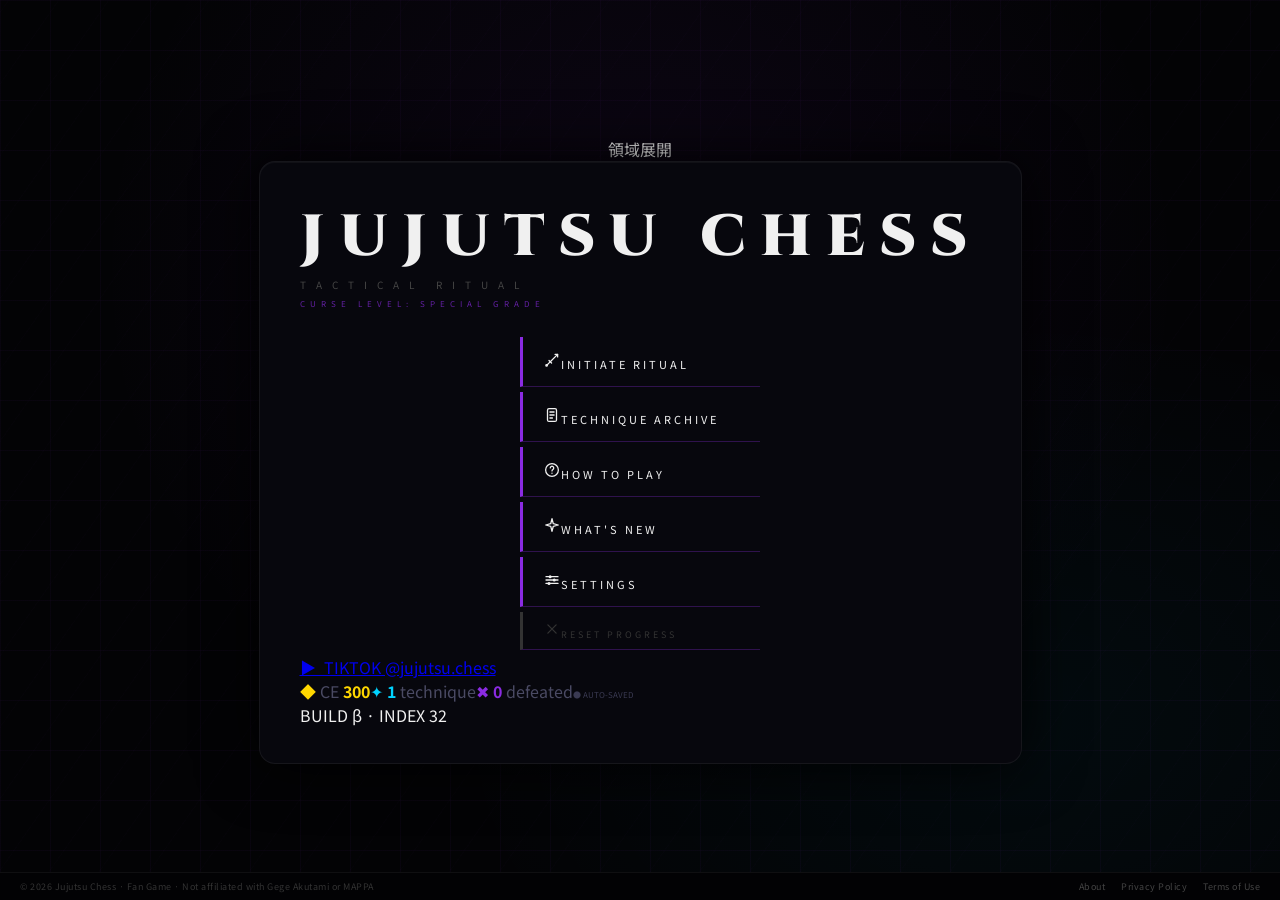
==== index.html @ 3b831a3f "fix: home menu SVG sizing + settings radio groups + styled chips/slider - Home: all SVG icons now ha" ====
<!DOCTYPE html>
<html lang="en">

<head>
  <script async src="https://pagead2.googlesyndication.com/pagead/js/adsbygoogle.js?client=ca-pub-6380089067787404"
    crossorigin="anonymous"></script>
  <meta charset="UTF-8">
  <meta name="viewport" content="width=device-width, initial-scale=1.0">
  <meta name="description"
    content="Jujutsu Chess: Tactical Ritual — a free browser chess game powered by cursed techniques from the Jujutsu Kaisen universe. Fight sorcerers, expand domains, and master cursed energy strategy.">
  <meta name="keywords"
    content="jujutsu chess, jujutsu kaisen game, cursed technique chess, free chess game, browser chess, domain expansion game">
  <meta name="author" content="Jujutsu Chess">
  <meta property="og:title" content="Jujutsu Chess: Tactical Ritual">
  <meta property="og:description"
    content="Free browser chess game with Jujutsu Kaisen cursed techniques. Fight Gojo, Sukuna, Mahito and more.">
  <meta property="og:type" content="website">
  <title>Jujutsu Chess: Tactical Ritual — Free Browser Strategy Game</title>
  <link rel="preconnect" href="https://fonts.googleapis.com">
  <link
    href="https://fonts.googleapis.com/css2?family=Cinzel:wght@700;900&family=Noto+Sans+JP:wght@400;700&display=swap"
    rel="stylesheet">
  <link rel="stylesheet" href="style.css">
</head>

<body>
  <!-- Global background overlay — applies to ALL pages, image set via settings -->
  <div id="global-bg"
    style="position:fixed;inset:0;z-index:0;background-size:cover;background-position:center;background-repeat:no-repeat;opacity:0;pointer-events:none;transition:opacity .4s;">
  </div>
  <div id="tech-title"></div>
  <div id="mahoraga-wheel-overlay">
    <div id="mahoraga-wheel">☸</div>
  </div>
  <div id="domain-veil"></div>
  <div id="ce-veil"></div>
  <div id="void-veil"></div>
  <div id="tml-veil"></div>
  <div id="tcmp-veil"></div>
  <div id="sep-veil"></div>
  <div id="heian-veil"></div>
  <div id="csg-veil"></div>
  <div id="crack-overlay"></div>
  <div id="domain-choice-overlay">
    <div id="choice-expand" onclick="chooseDomainExpand()">EXPAND YOUR DOMAIN</div>
    <div id="choice-survive" onclick="chooseDomainSurvive()">survive</div>
  </div>
  <div id="g-tooltip"
    style="position:fixed;display:none;z-index:99999;pointer-events:none;background:rgba(5,5,10,.97);border:1px solid rgba(255,255,255,.12);border-radius:8px;padding:10px 12px;width:190px;font-family:'Segoe UI',sans-serif;">
  </div>

  <!-- HOME -->
  <div id="home" class="screen screen-bg active-screen">
    <div class="home-aura" aria-hidden="true"></div>
    <div class="home-kanji" aria-hidden="true">領域展開</div>
    <div class="glass home-panel">
  <div class="home-scroll">
      <div class="glitch-title">JUJUTSU CHESS</div>
      <div class="glitch-sub">TACTICAL RITUAL</div>
      <div class="home-flavor">Curse Level: Special Grade</div>
            <div class="home-menu">
              <button class="home-btn home-btn-primary" onclick="showScreen('char-select')"><span class="hb-icon"><svg viewBox="0 0 24 24" fill="none" stroke="currentColor" stroke-width="1.7" stroke-linecap="round" stroke-linejoin="round" width="18" height="18"><path d="M19.5 4.5 9.7 14.3"/><path d="M19.5 4.5h-3.4M19.5 4.5v3.4"/><path d="M8 12.6l3.4 3.4"/><path d="M9.2 14.8 5.4 18.6"/><circle cx="4.8" cy="19.2" r="1"/></svg></span>Initiate Ritual</button>
              <button class="home-btn" onclick="showScreen('archive')"><span class="hb-icon"><svg viewBox="0 0 24 24" fill="none" stroke="currentColor" stroke-width="1.7" stroke-linecap="round" stroke-linejoin="round" width="18" height="18"><rect x="6" y="3.5" width="12" height="17" rx="2"/><path d="M9.2 8h5.6M9.2 12h5.6M9.2 16h3.4"/></svg></span>Technique Archive</button>
              <button class="home-btn home-btn-accent-blue" onclick="showScreen('how-to-play')"><span class="hb-icon"><svg viewBox="0 0 24 24" fill="none" stroke="currentColor" stroke-width="1.7" stroke-linecap="round" stroke-linejoin="round" width="18" height="18"><circle cx="12" cy="12" r="8.5"/><path d="M9.7 9.3a2.3 2.3 0 1 1 3.5 2c-.8.5-1.2 1-1.2 1.9"/><path d="M12 16.3v.1"/></svg></span>How to Play</button>
              <button class="home-btn home-btn-accent-gold" onclick="showScreen('whats-new')"><span class="hb-icon"><svg viewBox="0 0 24 24" fill="none" stroke="currentColor" stroke-width="1.7" stroke-linejoin="round" width="18" height="18"><path d="M12 3.6l1.7 6.7 6.7 1.7-6.7 1.7L12 20.4l-1.7-6.7-6.7-1.7 6.7-1.7z"/></svg></span>What's New</button>
              <button class="home-btn home-btn-muted" onclick="showScreen('settings')"><span class="hb-icon"><svg viewBox="0 0 24 24" fill="none" stroke="currentColor" stroke-width="1.7" stroke-linecap="round" width="18" height="18"><path d="M4 7.5h16M4 12h16M4 16.5h16"/><circle cx="9.5" cy="7.5" r="2" fill="currentColor" stroke="none"/><circle cx="15" cy="12" r="2" fill="currentColor" stroke="none"/><circle cx="8" cy="16.5" r="2" fill="currentColor" stroke="none"/></svg></span>Settings</button>
              <button class="home-btn home-btn-danger" onclick="resetProgress()"><span class="hb-icon"><svg viewBox="0 0 24 24" fill="none" stroke="currentColor" stroke-width="1.7" stroke-linecap="round" width="18" height="18"><path d="M6.5 6.5l11 11M17.5 6.5l-11 11"/></svg></span>Reset Progress</button>
            </div>
            </div>
  <a class="home-tiktok" href="https://www.tiktok.com/@jujutsu.chess?_r=1&amp;_t=ZS-95qkTNL3Q07" target="_blank" rel="noopener">▶&nbsp; TIKTOK @jujutsu.chess</a>
      <div id="home-progress-bar" class="home-stats"></div>
      <div class="home-build">BUILD β · INDEX 32</div>
    </div>
  </div>

  <!-- CHARACTER SELECT -->
  <div id="char-select" class="screen screen-bg">
    <div class="glass" style="width:560px;max-height:92vh;overflow-y:auto;">
      <h2 style="letter-spacing:6px;margin-bottom:20px;font-size:18px;">SELECT TARGET</h2>
      <div class="char-grid">
        <div class="char-card easy" onclick="selectOpponent('Nobara Kugisaki',300)">
          <div class="c-top"><span class="c-name">Nobara Kugisaki</span><span class="c-dot dot-easy" aria-hidden="true"></span></div>
          <div class="c-elo">ELO 300 · Grade 3</div>
          <div class="power-bar">
            <div class="power-fill" style="width:13%;background:#3498db"></div>
          </div>
          <div class="c-skill-tags"><span class="skill-tag tag-special">Resonance</span></div>
          <div class="c-desc">Resonance · destroys your major pieces at range</div>
          <div class="c-wins" id="cw-Nobara_Kugisaki"></div>
        </div>
        <div class="char-card easy" onclick="selectOpponent('Itadori Yuji',300)">
          <div class="c-top"><span class="c-name">Itadori Yuji</span><span class="c-dot dot-easy" aria-hidden="true"></span></div>
          <div class="c-elo">ELO 300 · Grade 2</div>
          <div class="power-bar">
            <div class="power-fill" style="width:13%;background:#3498db"></div>
          </div>
          <div class="c-skill-tags"><span class="skill-tag tag-ability">Divergent Fist</span></div>
          <div class="c-desc">Divergent Fist · destroys enemy pawns and creates hazards</div>
          <div class="c-wins" id="cw-Itadori_Yuji"></div>
        </div>
        <div class="char-card easy" onclick="selectOpponent('Fushiguro Megumi',350)">
          <div class="c-top"><span class="c-name">Fushiguro Megumi</span><span class="c-dot dot-easy" aria-hidden="true"></span></div>
          <div class="c-elo">ELO 350 · Grade 2</div>
          <div class="power-bar">
            <div class="power-fill" style="width:15%;background:#3498db"></div>
          </div>
          <div class="c-skill-tags"><span class="skill-tag tag-ability">Divine Dog</span><span
              class="skill-tag tag-special">Ten Shadows</span></div>
          <div class="c-desc">Divine Dog · restores lost pieces when weakened</div>
          <div class="c-wins" id="cw-Fushiguro_Megumi"></div>
        </div>

        <div class="char-card hard" onclick="selectOpponent('Megumi (Awakened)',1200)">
          <div class="c-top"><span class="c-name">☸ Megumi (Awakened)</span><span class="c-dot dot-awakened" aria-hidden="true"></span></div>
          <div class="c-elo">ELO 1200 · Special Grade · Ten Shadows</div>
          <div class="power-bar">
            <div class="power-fill" style="width:52%;background:linear-gradient(90deg,#0a2a5e,#4a9eff)"></div>
          </div>
          <div class="c-skill-tags"><span class="skill-tag tag-domain">Chimera Shadow Garden</span><span
              class="skill-tag tag-special">Nue</span></div>
          <div class="c-desc">Revival mechanic — summons Mahoraga on defeat</div>
          <div class="c-wins" id="cw-Megumi__Awakened_"></div>
        </div>

        <div class="char-card hard" onclick="selectOpponent('Gojo Sensei',1400)">
          <div class="c-top"><span class="c-name">Gojo Sensei</span><span class="c-dot dot-hard" aria-hidden="true"></span></div>
          <div class="c-elo">ELO 1400 · Special Grade · Six Eyes</div>
          <div class="power-bar">
            <div class="power-fill" style="width:62%;background:var(--red)"></div>
          </div>
          <div class="c-skill-tags"><span class="skill-tag tag-ability">Infinity</span><span
              class="skill-tag tag-special">Reversal Red</span><span class="skill-tag tag-special">Lapse
              Blue</span><span class="skill-tag tag-ability">Six Eyes</span></div>
          <div class="c-desc">The strongest (Six Eyes: all skills 50% cheaper)</div>
          <div class="c-wins" id="cw-Gojo_Sensei"></div>
        </div>
        <div class="char-card hard" onclick="selectOpponent('Mahito',1500)">
          <div class="c-top"><span class="c-name">Mahito</span><span>🟣</span></div>
          <div class="c-elo">ELO 1500 · Special Grade · Cursed Spirit</div>
          <div class="power-bar">
            <div class="power-fill" style="width:55%;background:linear-gradient(90deg,#4b0082,#b040ff)"></div>
          </div>
          <div class="c-skill-tags"><span class="skill-tag tag-ability">Idle Transfiguration</span><span
              class="skill-tag tag-rct">RCT</span><span class="skill-tag tag-domain">Self Embodiment</span></div>
          <div class="c-desc">Idle Transfiguration · Self Embodiment of Perfection</div>
          <div class="c-wins" id="cw-Mahito"></div>
        </div>
        <div class="char-card hard" onclick="selectOpponent('Naoya Zenin',1500)">
          <div class="c-top"><span class="c-name">Naoya Zenin</span><span class="c-dot dot-hard" aria-hidden="true"></span></div>
          <div class="c-elo">ELO 1500 · Special Grade 1 · Revival</div>
          <div class="power-bar">
            <div class="power-fill" style="width:55%;background:linear-gradient(90deg,#ffaa00,#ff6600)"></div>
          </div>
          <div class="c-skill-tags"><span class="skill-tag tag-ability">Projection Sorcery</span><span
              class="skill-tag tag-domain">Time Cell Moon Palace</span></div>
          <div class="c-desc">Projection Sorcery · Time Cell Moon Palace</div>
          <div class="c-wins" id="cw-Naoya_Zenin"></div>
        </div>
        <div class="char-card hard" onclick="selectOpponent('Zenin Toji',1500)">
          <div class="c-top"><span class="c-name">Zenin Toji</span><span class="c-dot dot-hard" aria-hidden="true"></span></div>
          <div class="c-elo">ELO 1500 · Special Grade · Heavenly Restriction</div>
          <div class="power-bar">
            <div class="power-fill" style="width:67%;background:var(--red)"></div>
          </div>
          <div class="c-skill-tags"><span class="skill-tag tag-special">Heavenly Restriction</span></div>
          <div class="c-desc">The one who left it all behind</div>
          <div class="c-wins" id="cw-Zenin_Toji"></div>
        </div>
        <div class="char-card hard" onclick="selectOpponent('Okkotsu Yuta',1600)">
          <div class="c-top"><span class="c-name">Okkotsu Yuta</span><span class="c-dot dot-hard" aria-hidden="true"></span></div>
          <div class="c-elo">ELO 1600 · Special Grade 1 · Rika</div>
          <div class="power-bar">
            <div class="power-fill" style="width:71%;background:linear-gradient(90deg,#a29bfe,#fd79a8)"></div>
          </div>
          <div class="c-skill-tags"><span class="skill-tag tag-special">Rika</span><span
              class="skill-tag tag-ability">Copy</span><span class="skill-tag tag-domain">True Mutual Love</span></div>
          <div class="c-desc">Rika · Copy · Cursed Speech · True Mutual Love</div>
          <div class="c-wins" id="cw-Okkotsu_Yuta"></div>
        </div>
      </div>
      <div class="max-label-row"><span class="max-label">⚠ MAX TIER ⚠</span></div>
      <div class="char-card medium" onclick="selectOpponent('Kashimo Hajime',1800)">
          <div class="c-top"><span class="c-name">Kashimo Hajime</span><span class="c-dot dot-medium" aria-hidden="true"></span></div>
          <div class="c-elo">ELO 1800 · Special Grade · Thunder Bagara</div>
          <div class="power-bar"><div class="power-fill" style="width:62%;background:linear-gradient(135deg,#8b008b,#ff00ff)"></div></div>
          <div class="c-skill-tags"><span class="skill-tag tag-domain">Mythical Beast Amber</span><span class="skill-tag tag-ability">Bagara • Kazan (Fire Storm) • Rai (Lightning) • Kaze (Wind Blade)</span></div>
          <div class="c-desc">Transforms into Mythical Beast Amber · purple domain · absorption-based combat · win by depleting opponent's CE pool</div>
          <div class="c-wins" id="cw-Kashimo_Hajime"></div>
        </div>
      </div>
      <div class="char-card max-card" onclick="selectOpponent('Ryomen Sukuna (Shadow)',2250)">
        <div class="c-top">
          <span class="c-name" style="color:var(--gold-light);font-size:15px;">☠ Ryomen Sukuna (Shadow)</span>
          <span>💀</span>
        </div>
        <div class="c-elo" style="color:var(--gold);">ELO 2250 · 20-Finger Sukuna · Megumi's body · Mahoraga</div>
        <div class="power-bar" style="margin:6px 0;">
          <div class="power-fill" style="width:100%;background:linear-gradient(90deg,#8B0000,var(--gold-light))"></div>
        </div>
        <div class="c-skill-tags"><span class="skill-tag tag-rct">RCT</span><span
            class="skill-tag tag-special">Mahoraga</span><span class="skill-tag tag-domain">Malevolent Shrine</span>
        </div>
        <div class="c-desc" style="color:#999;">RCT + Mahoraga + Malevolent Shrine · adapts to everything · win by
          capturing ALL pieces</div>
        <div class="c-wins" id="cw-Ryomen_Sukuna__Shadow_"></div>
      </div>
      <div class="char-card gojo-max-card" onclick="selectOpponent('Gojo Satoru (Strongest)',2300)">
        <div class="c-top">
          <span class="c-name" style="color:#a78bfa;font-size:15px;">∞ Gojo Satoru (Strongest)</span>
          <span>👁</span>
        </div>
        <div class="c-elo" style="color:#7c3aed;">ELO 2300 · Six Eyes · Limitless Cursed Technique · Infinite Void</div>
        <div class="power-bar" style="margin:6px 0;">
          <div class="power-fill" style="width:100%;background:linear-gradient(90deg,#3b0764,#a78bfa,#00d2ff)"></div>
        </div>
        <div class="c-skill-tags"><span class="skill-tag tag-rct">RCT</span><span class="skill-tag tag-domain">Infinite
            Void</span><span class="skill-tag tag-ability">Limitless</span><span class="skill-tag tag-ultimate"
            style="color:#a855f7;border-color:#a855f7;background:rgba(168,85,247,.1);">Hollow Nuke</span>
            <span class="skill-tag tag-special" style="color:#4488ff;border-color:#4488ff;background:rgba(68,136,255,.08);">Simple Domain</span><span class="skill-tag tag-special" style="color:#00ff88;border-color:#00ff88;background:rgba(0,255,136,.08);">CT Regeneration</span></div>
        <div class="c-desc" style="color:#aaa;">Infinite Void + Limitless + Six Eyes · Hollow Nuke 8-stage chant · win
          by capturing ALL pieces</div>
        <div class="c-wins" id="cw-Gojo_Satoru__Strongest_"></div>
      </div>
      <div class="char-card yuji-card" onclick="selectOpponent('Shinjuku Itadori',3200)">
        <div class="c-top">
          <span class="c-name" style="color:#ff2d55;font-size:14px;">⚡ Shinjuku Itadori</span>
          <span style="color:#ff6b8a;font-size:18px;">👊</span>
        </div>
        <div class="c-elo" style="color:#ff2d55;">ELO 3200 · Soul of Vengeance · Prince of Black Flash</div>
        <div class="power-bar" style="margin:6px 0;">
          <div class="power-fill" style="width:100%;background:linear-gradient(90deg,#1a0000,#ff2d55,#ff6b8a,#ff2d55,#1a0000)"></div>
        </div>
        <div class="c-skill-tags">
          <span class="skill-tag tag-ability" style="color:#ff2d55;border-color:#ff2d55;background:rgba(255,45,85,.08);">Prince of Black Flash</span>
          <span class="skill-tag tag-ultimate" style="color:#ff2d55;border-color:#ff2d55;background:rgba(255,45,85,.08);">Ultimate Dark Flash</span>
          <span class="skill-tag tag-domain" style="color:#ff2d55;border-color:#ff2d55;background:rgba(255,45,85,.08);">Cursed Existence</span>
          <span class="skill-tag tag-special" style="color:#4488ff;border-color:#4488ff;background:rgba(68,136,255,.08);">Simple Domain</span><span class="skill-tag tag-special" style="color:#00ff88;border-color:#00ff88;background:rgba(0,255,136,.08);">CT Regeneration</span>
        </div>
        <div class="c-desc" style="color:#aaa;">60% Black Flash · OPPI anti-domain · + shaped soul damage · Level 1 domain · counters Heian Sukuna · CT Regeneration (MAX skill)</div>
        <div class="c-wins" id="cw-Shinjuku_Itadori"></div>
              </div>

              <!-- HAKARI KINJI — MAX TIER -->
              <div class="char-card hakari-card" onclick="selectOpponent('Hakari Kinji',3400)">
                <div class="c-top">
                  <span class="c-name" style="color:#00d26a;font-size:14px;">⚡ Hakari Kinji</span>
                  <span style="color:#4ade80;font-size:18px;">🎰</span>
                </div>
                <div class="c-elo" style="color:#00d26a;">ELO 3400 · Jackpot Master · Idle Death Gamble</div>
                <div class="power-bar" style="margin:6px 0;">
                  <div class="power-fill" style="width:100%;background:linear-gradient(90deg,#003d1a,#00d26a,#4ade80,#00d26a,#003d1a)"></div>
                </div>
                <div class="c-skill-tags">
                  <span class="skill-tag tag-domain" style="color:#00d26a;border-color:#00d26a;background:rgba(0,210,106,.1);">Idle Death Gamble</span>
                  <span class="skill-tag tag-ability" style="color:#00d26a;border-color:#00d26a;background:rgba(0,210,106,.08);">Unkillable Mode</span>
                  <span class="skill-tag tag-special" style="color:#00d26a;border-color:#00d26a;background:rgba(0,210,106,.08);">Pseudo Geto</span>
                  <span class="skill-tag tag-ability" style="color:#00d26a;border-color:#00d26a;background:rgba(0,210,106,.08);">Cursed Energy Battery</span>
                  <span class="skill-tag tag-special" style="color:#00d26a;border-color:#00d26a;background:rgba(0,210,106,.08);">Door of Death</span>
                </div>
                <div class="c-desc" style="color:#aaa;">Jackpot = IMMORTALITY 4 turns · 15% base +5%/spin · 5× CE regen · +1 move · costs halved · Guaranteed jackpot 1×/battle</div>
                <div class="c-wins" id="cw-Hakari_Kinji"></div>
              </div>

              <div class="heian-label-row"><span class="heian-label">⚠ HEIAN ERA ⚠</span></div>
      <div class="char-card heian-card" onclick="selectOpponent('Ryomen Sukuna Heian',4000)">
        <div class="c-top">
          <span class="c-name" style="color:#cc0000;font-size:14px;">⛩ Ryomen Sukuna Heian</span>
          <span style="color:#FFD700;font-size:18px;"></span>
        </div>
        <div class="c-elo" style="color:#FFD700;">ELO 4000 · Strongest in History · True Form · 4 Arms</div>
        <div class="power-bar" style="margin:6px 0;">
          <div class="power-fill"
            style="width:100%;background:linear-gradient(90deg,#1a0000,#8B0000,#FFD700,#8B0000,#1a0000)"></div>
        </div>
        <div class="c-skill-tags">
          <span class="skill-tag tag-domain"
            style="color:#8B0000;border-color:#8B0000;background:rgba(139,0,0,.15);">Malevolent Shrine: Heian</span>
          <span class="skill-tag tag-special"
            style="color:#FFD700;border-color:#FFD700;background:rgba(255,215,0,.08);">World Cutting Slash</span>
          <span class="skill-tag tag-special"
            style="color:#FFD700;border-color:#FFD700;background:rgba(255,215,0,.08);">Fuga</span>
          <span class="skill-tag tag-ability">Imaginary Fierce God</span><span class="skill-tag tag-special" style="color:#4488ff;border-color:#4488ff;background:rgba(68,136,255,.08);">Simple Domain</span><span class="skill-tag tag-special" style="color:#00ff88;border-color:#00ff88;background:rgba(0,255,136,.08);">CT Regeneration</span>
        </div>
        <div class="c-desc" style="color:#aaa;">4-arm Heian form · Imaginary Fierce God extra pieces · WCS 4-turn chant
          · Fuga 5×5 devastation · win by capturing ALL pieces</div>
        <div class="c-wins" id="cw-Ryomen_Sukuna_Heian"></div>
      </div>
      <button class="btn" style="margin-top:16px;opacity:.5;" onclick="showScreen('home')">← Back</button>
    </div>
  </div>

  <!-- BINDING VOW -->
  <div id="binding-vow" class="screen screen-bg">
    <div class="glass" style="width:500px;">
      <div style="font-size:9px;letter-spacing:4px;color:var(--gold);margin-bottom:6px;">BINDING VOW</div>
      <h2 style="letter-spacing:4px;margin-bottom:4px;font-size:20px;">MAKE YOUR OATH</h2>
      <p style="color:#555;font-size:10px;margin-bottom:6px;">Power from sacrifice. Choose wisely — or fight unbound.
      </p>
      <div id="vow-target" style="color:var(--blue);font-size:11px;letter-spacing:2px;margin-bottom:18px;"></div>
      <div style="display:flex;flex-direction:column;">
        <button class="vow-card" onclick="confirmVow('velocidad')"><b>SPEED</b><span style="color:#7eff7e">+ +1 extra
            piece move per turn (stacks with Projection Sorcery and Imaginary Fierce God).</span><span
            style="color:#ff7e7e">− All your skill costs +50%.</span></button>
        <button class="vow-card" onclick="confirmVow('hambre')"><b>HUNGER</b><span style="color:#7eff7e">+ Every piece
            you capture restores 100 × its value in CE (pawn=100, knight/bishop=300, rook=500, queen=900). Snowballs
            hard with aggressive play.</span><span style="color:#ff7e7e">− Start with 0 CE.</span></button>
        <button class="vow-card" onclick="confirmVow('sacrificio')"><b>SACRIFICE</b><span style="color:#7eff7e">+ Select
            any non-King piece and press X to sacrifice it for 50 × its value in CE (once per turn). Instant CE burst at
            any moment.</span><span style="color:#ff7e7e">− Black Flash disabled for you.</span></button>
        <button class="vow-card" onclick="confirmVow('divina')"><b>DIVINE</b><span style="color:#7eff7e">+ Starting CE
            ×3 (triple your CE pool); all skill cooldowns start at zero.</span><span style="color:#ff7e7e">− Ability
            slots A1 &amp; A2 permanently sealed this battle.</span></button>
        <button class="vow-card" onclick="confirmVow('reversion')"><b>REVERSION</b><span style="color:#7eff7e">+
            Automatic free RCT every 2 of your turns — restores a captured piece without spending any CE. Domain clash
            does not interrupt this.</span><span style="color:#ff7e7e">− Domain slot sealed this battle.</span></button>
        <button class="vow-card" style="opacity:.5;border-color:#222;" onclick="confirmVow(null)"><b>NO
            VOW</b><span>Fight without conditions.</span></button>
      </div>
      <button class="btn" style="margin-top:14px;opacity:.5;" onclick="showScreen('char-select')">← Back</button>
    </div>
  </div>

  <!-- ARCHIVE -->
  <div id="archive" class="screen screen-bg" style="overflow-y:auto;padding:28px 0 40px;">
    <div class="archive-header">
      <div>
        <h2 style="font-size:18px;letter-spacing:6px;margin-bottom:4px;">TECHNIQUE ARCHIVE</h2>
        <div id="archive-ce-banner" style="font-size:9px;color:#444;letter-spacing:1px;"></div>
      </div>
      <button class="btn" onclick="archiveReturn()" style="padding:8px 20px;font-size:10px;">✓ SAVE &amp;
        RETURN</button>
    </div>
    <div class="archive-container">
      <div class="archive-slots-panel">
        <div class="archive-panel-title">EQUIPPED SLOTS</div>
        <div id="slots"></div>
      </div>
      <div class="archive-tech-panel">
        <div style="display:flex;align-items:baseline;gap:8px;margin-bottom:10px;">
          <div class="archive-panel-title" style="margin-bottom:0;">TECHNIQUES <span id="archive-filter-label"
              style="color:var(--accent);"></span></div>
          <div style="font-size:8px;color:#333;letter-spacing:1px;">Click a slot first, then click a technique to equip
            it.</div>
        </div>
        <div class="archive-filter-tabs" id="archive-tabs"></div>
        <div id="tech-list"></div>
      </div>
    </div>
  </div>

  <!-- GAME SCREEN -->
  <div id="game-screen">
    <!-- LEFT: info panel -->
    <div id="info-panel">
      <div id="opp-nameplate">
        <div class="np-label">OPPONENT</div>
        <div class="np-name" id="opp-display">Enemy</div>
        <div class="np-elo" id="opp-elo-display">ELO —</div>
      </div>
      <div class="sidebar-header" style="margin-top:4px;">
        <div id="vow-display" style="font-size:9px;color:var(--gold);letter-spacing:1px;min-height:12px;"></div>
        <div class="turn-badge badge-you" id="turn-badge">YOUR TURN</div>
      </div>
      <hr class="sidebar-divider">
      <div class="ce-section">
        <div class="ce-row"><span>⚡ PLAYER CE</span><span class="ce-val" id="ce-p">50/100</span></div>
        <div class="ce-bar" id="ce-bar-p">
          <div id="ce-fill-p" class="fill-p" style="width:50%"></div>
        </div>
        <div class="ce-row" style="margin-top:4px;" id="ce-row-e"><span>⚡ ENEMY CE</span><span class="ce-val"
            id="ce-e">50/100</span></div>
        <div class="ce-bar" id="ce-bar-e">
          <div id="ce-fill-e" class="fill-e" style="width:50%"></div>
        </div>
      </div>
      <hr class="sidebar-divider">
      <div class="battle-info" id="battle-info"></div>
      <div class="captured-section" id="captured-display"></div>
      <hr class="sidebar-divider">
      <div id="log">Ritual Initiated...</div>
    </div>
    <!-- CENTER: board -->
    <div id="board-area">
      <div id="turn-bar" class="turn-you">— YOUR TURN —</div>
      <div id="board-wrapper">
        <div id="board-row">
          <div id="row-labels"></div>
          <div id="board-container">
            <div id="anim-overlay"></div>
            <div id="board"></div>
            <div id="promo-modal" class="modal">
              <h2 style="margin-bottom:16px;letter-spacing:4px;">PROMOTION</h2>
              <div id="promo-opts" style="display:flex;"></div>
            </div>
          </div>
        </div>
        <div id="col-labels"></div>
      </div>
    </div>
    <!-- RIGHT: skill panel -->
    <div id="sidebar">
      <div style="display:flex;justify-content:space-between;align-items:center;margin-bottom:6px;">
        <div id="move-bar">—</div>
        <div style="display:flex;gap:4px;">
          <button class="btn" style="font-size:10px;padding:4px 10px;opacity:.6;margin:0;" onclick="confirmBackToMenu()">←
            MENU</button>
          <button class="btn"
            style="font-size:10px;padding:4px 10px;opacity:.6;margin:0;border-color:#00d2ff;color:#00d2ff;"
            onclick="if(confirm('Restart battle?'))startBattle(state.opp,state.oppElo,state.vow)">↺ RESTART</button>
        </div>
      </div>
      <div class="skill-grid" id="battle-skills"></div>
    </div>
  </div>

  <!-- WIN MODAL -->
  <div id="win-modal" class="full-modal">
    <div id="win-txt" class="exorcised">EXORCISED</div>
    <div id="win-sub"></div>
    <div id="loss-actions"
      style="display:none;flex-direction:row;gap:12px;flex-wrap:wrap;justify-content:center;margin-top:20px;">
      <button class="btn" style="padding:11px 28px;" onclick="retryBattle()">⚔ Try Again</button>
      <button class="btn" style="padding:11px 28px;opacity:.7;" onclick="changeSkillsRetry()">⚙ Change Skills</button>
    </div>
    <button class="btn" style="margin-top:16px;padding:13px 36px;" onclick="location.reload()">Return</button>
  </div>

  <!-- DOMAIN CINEMATIC OVERLAY -->
  <div id="domain-cinematic" style="display:none;position:fixed;inset:0;z-index:5000;pointer-events:none;">
    <div id="dc-crack" class="dc-layer"></div>
    <div id="dc-speedlines" class="dc-layer"></div>
    <div id="dc-name" class="dc-name-text"></div>
  </div>
  <!-- IMPACT FLASH OVERLAY -->
  <div id="impact-flash" style="display:none;position:fixed;inset:0;z-index:4900;pointer-events:none;"></div>

  <!-- ════════════════════════════════════════════════════
     HOW TO PLAY SCREEN
════════════════════════════════════════════════════ -->
  <div id="how-to-play" class="screen screen-bg"
    style="overflow-y:auto;align-items:flex-start;justify-content:flex-start;padding:32px 0 80px;">
    <div style="max-width:720px;width:94%;margin:0 auto;">
      <div class="glass" style="padding:36px 40px;">
        <h2 style="letter-spacing:6px;font-size:20px;margin-bottom:6px;color:#b040ff;">HOW TO PLAY</h2>
        <div style="font-size:9px;letter-spacing:4px;color:#555;margin-bottom:28px;text-transform:uppercase;">Jujutsu
          Chess — Tactical Ritual</div>

        <!-- BASICS -->
        <div class="htp-section">
          <div class="htp-title">⚔ The Basics</div>
          <p>Jujutsu Chess is a 1-vs-1 chess variant where each side wields <b>cursed techniques</b> alongside standard
            chess moves. You play as White against an AI opponent.</p>
          <p>Win by checkmating the enemy King — or outlasting them with superior technique use. Standard chess rules
            apply: legal moves, check, checkmate, en passant, castling, and pawn promotion.</p>
        </div>

        <!-- CURSED ENERGY -->
        <div class="htp-section">
          <div class="htp-title">⚡ Cursed Energy (CE)</div>
          <p>Both sides start with a fixed CE pool. CE does <b>not</b> regenerate passively — it is a finite resource
            you must spend wisely. Skills cost CE to activate — the cost is shown on each skill button.</p>
          <ul>
            <li>Your CE bar is shown in <span style="color:#00d2ff;">blue</span>; the enemy's in <span
                style="color:#cc1111;">red</span>.</li>
            <li>Your CE pool starts at the highest ELO you have defeated (minimum 300). Beating harder bots increases
              your pool permanently.</li>
            <li>Certain vows (Hunger, Divine, Sacrifice) modify your starting CE.</li>
            <li><b>Six Eyes</b> passive halves all skill costs for its holder.</li>
            <li><b>Black Flash</b> — any capture has a 10% chance to grant 200 CE to the capturing side.</li>
          </ul>
        </div>

        <!-- SKILLS -->
        <div class="htp-section">
          <div class="htp-title">🔮 Skills & Techniques</div>
          <p>Skills are unlocked by defeating opponents and equipped in the <b>Technique Archive</b>. You can equip up
            to 9 skill slots (4 Special, 2 Ability, 1 Domain, 1 RCT, 1 Ultimate). During battle, click a skill button to
            activate it.</p>
          <p style="color:#FFD700;font-size:11px;">SPECIAL SLOTS (S1–S4)</p>
          <div class="htp-skill-grid">
            <div class="htp-skill"><b>Divergent Fist</b> (20 CE) — Click an enemy pawn to destroy it and leave a cursed
              hazard on that square. Blocked by Infinity and Limitless.</div>
            <div class="htp-skill"><b>Divine Dog</b> (80 CE) — Summons a shikigami wolf (Knight + Bishop moves). Click
              again to retract. Cannot be re-summoned if destroyed.</div>
            <div class="htp-skill"><b>Straw Doll</b> (60 CE) — Destroys any non-pawn enemy piece within line of sight.
              Cannot harm Mahoraga.</div>
            <div class="htp-skill"><b>Reversal Red</b> (150 CE) — Destroys any enemy piece (including pawns) within line
              of sight. Cannot harm Mahoraga.</div>
            <div class="htp-skill"><b>Cleave</b> (140 CE) — Destroys any enemy piece (not King, not Mahoraga) anywhere
              on the board. No line-of-sight needed.</div>
            <div class="htp-skill"><b>Lapse Blue</b> (60 CE) — Select any piece (not King), then click any square
              (not a back rank) to teleport it there instantly, capturing what&apos;s there. Blocked by active
              Infinity/Limitless (CE refunded if blocked).</div>
            <div class="htp-skill"><b>Dismantle</b> (200 CE) — Click an enemy piece; destroys all enemy pieces in a
              3-wide horizontal sweep (col-1, col, col+1) on that row. Requires column line-of-sight.</div>
            <div class="htp-skill"><b>Cursed Speech</b> (80 CE) — Seals one random opponent skill for 20 moves. Once per
              battle only.</div>
            <div class="htp-skill"><b>Copy</b> (100 CE) — Copies one random skill from the opponent for a single use.
              Once per battle.</div>
            <div class="htp-skill"><b>Nue</b> (120 CE) — Summons the shikigami Nue (Bishop that can also teleport to any
              empty square). Cannot interact with King. Cannot be re-summoned if destroyed.</div>
            <div class="htp-skill"><b>Heian Cleave</b> (220 CE) — Auto-destroys the 2 most valuable enemy pieces
              simultaneously. No targeting needed.</div>
            <div class="htp-skill"><b>Heian Dismantle</b> (380 CE) — Destroys all enemy pieces in a 5-wide horizontal
              sweep (col-2 to col+2). Requires column line-of-sight.</div>
            <div class="htp-skill"><b>Infinity</b> (120 CE) — Blocks ALL enemy attacks (chess and skills) until your
              next turn. Does not consume your turn. Mahoraga (adapted) and Heavenly Restriction can pierce it.</div>
            <div class="htp-skill"><b>Rika</b> (150 CE) — Summons Rika as a bonus Queen; while on the board halves all
              skill costs. Retract free. Cannot be re-summoned if captured. Equipping Rika doubles your starting CE
              pool.</div>
            <div class="htp-skill"><b>Idle Transfiguration</b> (150 CE) — Click one of your pieces (not King/Queen) to
              instantly promote it to Queen. Does not consume your turn.</div>
          </div>
          <p style="color:#00d2ff;font-size:11px;margin-top:12px;">ABILITY SLOTS (A1–A2)</p>
          <div class="htp-skill-grid">
            <div class="htp-skill"><b>Six Eyes</b> (passive) — Halves ALL your skill costs permanently, including
              Limitless triggers.</div>
            <div class="htp-skill"><b>Limitless</b> (passive) — Auto-spends 50 CE per enemy attack to block it. Makes
              all pieces immortal for one turn. Mahoraga adapts after 3 blocks.</div>
            <div class="htp-skill"><b>Mahoraga</b> (200 CE) — Summons the Divine General. Adapts to techniques used
              against it. Only Hollow Purple, Hollow Nuke, Fuga, World Cutting Slash, Ultimate Dark Flash, and chess captures can destroy it.</div>
            <div class="htp-skill"><b>Heavenly Restriction</b> (passive) — King moves like a Queen. Move two pieces per
              turn. Bypasses all Infinity/Limitless. Seals all other slots.</div>
            <div class="htp-skill"><b>Projection Sorcery</b> (passive, 80 CE/turn) — +1 extra move per turn. CE drains
              at turn start; skipped if insufficient.</div>
            <div class="htp-skill"><b>Imaginary Fierce God</b> (passive) — Extra front row R N B Q Q B N R spawns at
              battle start. Also grants +1 move per turn.</div>
          </div>
          <p style="color:#e91e63;font-size:11px;margin-top:12px;">RCT SLOT</p>
          <div class="htp-skill-grid">
            <div class="htp-skill"><b>Reverse Cursed Technique</b> (80 CE) — Restores your most recently lost piece onto
              the board. Does not trigger Mahoraga adaptation.</div>
          </div>
          <p style="color:#8b00ff;font-size:11px;margin-top:12px;">ULTIMATE SLOT</p>
          <div class="htp-skill-grid">
            <div class="htp-skill"><b>Hollow Purple</b> (300 CE) — Click any column to annihilate it. With Annihilation
              vow: destroys 5 columns (center ±2). <b>Can destroy Mahoraga and Rika, but NOT the King.</b></div>
            <div class="htp-skill"><b>World Cutting Slash</b> (free, 1 chant stage per turn, 4 turns total) — 4-press
              incantation: Scale of the Dragon → Recoil → Twin Meteors → SLASH. You may only advance the chant once
              per turn, so the slash fires on turn 4 at the earliest. On the 4th press the nearest enemy in every
              column is destroyed simultaneously — <b>Mahoraga, Rika, and the King included</b>.</div>
            <div class="htp-skill"><b>Fuga</b> (500 CE) — Requires Malevolent Shrine: Heian domain active. Click a
              center square to annihilate all enemy pieces in a 5×5 area. Cannot hit King.</div>
            <div class="htp-skill"><b>Hollow Nuke</b> (free, 1 press per turn, 2 stages per press, 4 turns total)
              — Gojo's final convergence. An 8-stage incantation consumed 2 stages per press: Phase → Twilight → Eyes
              of Wisdom → Nine Ropes → Polarized Light → Crow and Declaration → Between the Front and Back →
              <b>HOLLOW PURPLE</b>. You may only press the skill once per turn; full chant therefore takes 4 turns. On
              the 4th press, all enemy pieces on the inner board (columns B–G, ranks 2–7) are annihilated — <b>King,
                Mahoraga, and Rika included</b>. Pieces on files A/H and ranks 1/8 (the border) survive. Unlock by
              defeating Gojo Satoru (Strongest).</div>
          </div>
          <p style="color:#ff00ff;font-size:11px;margin-top:12px;">DOMAIN SLOTS — 3-Tier System</p>
          <div class="htp-skill-grid">
            <div class="htp-skill"><b>Malevolent Shrine</b> (500 CE) [Level 2] — Destroys 2 most valuable enemy pieces every 3 turns. Overpowers Level 1 domains. Clashes with Level 2. Collapses to Level 3.</div>
            <div class="htp-skill"><b>Infinite Void</b> (500 CE) [Level 2] — Seals enemy for 10 turns. Overpowers Level 1 domains. Clashes with Level 2. Collapses to Level 3. Mahoraga adapts after 6 turns.</div>
            <div class="htp-skill"><b>True Mutual Love</b> (500 CE) [Level 1] — Each turn a random skill fires automatically. Clashes with Level 1. Collapses to Level 2 or 3.</div>
            <div class="htp-skill"><b>Self Embodiment of Perfection</b> (500 CE) [Level 1] — Warps enemy pieces into pawns each turn. Clashes with Level 1. Collapses to Level 2 or 3.</div>
            <div class="htp-skill"><b>Time Cell Moon Palace</b> (500 CE) [Level 1] — Free +1 move per turn; enemy pieces that move are destroyed. Clashes with Level 1. Collapses to Level 2 or 3.</div>
            <div class="htp-skill"><b>Chimera Shadow Garden</b> (500 CE) [Level 1] — Shadow clones appear each turn for 10 turns. Clashes with Level 1. Collapses to Level 2 or 3.</div>
            <div class="htp-skill"><b>Malevolent Shrine: Heian</b> (800 CE) [Level 3] — Destroys 3 most valuable pieces every 2 turns. Overpowers ALL lower-level domains. Cannot be shattered.</div>
          </div>
        </div>

        <!-- DOMAINS -->
        <div class="htp-section">
          <div class="htp-title">🌐 Domain Expansion & Clashes</div>
          <p>Domains have <b>3 power levels</b>. When two domains meet:</p>
          <ul>
            <li><b>Higher level vs lower level:</b> The weaker domain <b>collapses instantly</b> — no clash, the stronger domain takes full control.</li>
            <li><b>Same level vs same level:</b> A <b>Domain Clash</b> occurs — both domains' effects are suppressed for 20 turns; only chess moves allowed.</li>
            <li><b>Level 3 (Heian)</b> overpowers everything — instant collapse. <b>Level 2 (Void/Shrine)</b> overpowers Level 1 instantly. <b>Level 1</b> domains clash with each other.</li><li>When you expand a higher-level domain against a weaker one, the weaker <b>collapses immediately</b> — no waiting for next turn. The domain user enters burnout.</li>
            <li>During a clash, <b>check-win</b> collapses the enemy domain and yours takes control.</li>
            <li>Both domains' effects are suppressed for <b>20 turns</b> during a clash.</li>
            <li>Neither side can use <em>any</em> skill during a clash — only chess moves are allowed.</li>
            <li><b>Check-win:</b> if you put the enemy King in check during a clash, their domain collapses and yours
              takes over immediately.</li>
          </ul>
          <p>Each domain clash has a unique visual: pink, gold, purple, crimson, depending on which domains are
            fighting.</p>
        </div>

        <!-- MAHORAGA -->
        <div class="htp-section">
          <div class="htp-title">☸ Mahoraga & Adaptation</div>
          <p>Mahoraga is unique — it <b>adapts</b> to techniques used against it:</p>
          <ul>
            <li>After blocking Infinity or Limitless 3 times, Mahoraga <b>pierces through</b> them permanently.</li>
            <li>If an active domain is on the board while Mahoraga is present, Mahoraga's wheel spins each turn. After
              <b>3 turns</b>, it collapses the domain entirely.</li>
            <li>Destroying Mahoraga seals the Ten Shadows — it cannot be resummoned.</li>
            <li><b>World Cutting Slash</b>, <b>Hollow Nuke</b>, <b>Hollow Purple</b>, <b>Fuga</b>, and <b>Ultimate Dark Flash</b> can destroy Mahoraga regardless of adaptation.</li>
          </ul>
        </div>

        <!-- INFINITY / LIMITLESS -->
        <div class="htp-section">
          <div class="htp-title">∞ Infinity & Limitless</div>
          <p><b>Infinity</b> (active, 120 CE): blocks ALL enemy attacks — both chess captures and all attacking skills —
            until the start of your next turn.</p>
          <p><b>Limitless</b> (passive): automatically spends 50 CE to block each enemy attack. Makes all your pieces
            immune for the entire turn. Unlike Infinity, it can run out of CE.</p>
          <p>Both are disabled during a Domain Clash. Lapse Blue is treated as an offensive action and is therefore
            blocked by active Infinity and Limitless (CE is refunded if blocked).</p>
          <p style="color:#FFD700;font-weight:bold;margin-top:8px;">⚠ Infinity/Limitless Bypass Rules</p>
          <p>No skill or attack can pierce Infinity or Limitless by default. The <b>only</b> ways to bypass them are:
          </p>
          <ul>
            <li><b>A — Active domain:</b> if the attacker has their own domain currently active, all their skills and
              attacks ignore Infinity/Limitless.</li>
            <li><b>B — Mahoraga adapted:</b> if Mahoraga has adapted to Infinity or Limitless, every skill and attack
              used by Mahoraga's owner permanently pierces through both barriers.</li>
            <li><b>C — Domain Clash:</b> during an active domain clash, Infinity and Limitless are fully suppressed for
              both sides.</li>
            <li><b>D — Heavenly Restriction:</b> a combatant with Heavenly Restriction (Zenin Toji and any player
              equipping that skill) ignores both barriers entirely.</li>
          </ul>
          <p>If none of conditions A–D apply, Infinity and Limitless are <b>absolute</b> — no skill in the game can
            break them.</p>
          <p style="color:#FFD700;font-weight:bold;margin-top:8px;">⚠ Exceptions: World Cutting Slash and Hollow Nuke</p>
          <p><b>World Cutting Slash</b> and <b>Hollow Nuke</b> are unblockable ultimate techniques that bypass ALL
            barriers including Infinity, Limitless, and even Mahoraga adaptation. They can destroy any piece on the
            board — King, Mahoraga, and Rika included. Their only counter is a higher-level domain or preventing
            the chant from completing.</p>
        </div>

        <!-- DOMAIN DURATION -->
        <div class="htp-section">
          <div class="htp-title" style="color:#ffaa00;border-left-color:#ffaa00;">⏱️ Domain Duration & Auto-Collapse</div>
          <p>All domains now last a maximum of <b>20 turns</b>. A countdown in the battle info panel shows remaining turns. When the timer reaches zero, the domain <b>collapses automatically</b>, triggering <b>domain burnout</b> (all skills + RCT disabled for 10 turns). Landing 2 Black Flashes skips this burnout.</p>
          <p>Simple Domain lasts <b>8 turns</b> and has a <b>5-turn cooldown</b> after it ends. While active, it neutralizes ALL domain sure-hit effects — Malevolent Shrine, Cursed Existence infinite range, and all other domain offensive effects are completely suppressed.</p>
        </div>

        <!-- INFINITY/LIMITLESS BYPASS -->
        <div class="htp-section">
          <div class="htp-title" style="color:#00d2ff;border-left-color:#00d2ff;">🛡️ Infinity/Limitless & Active Domains</div>
          <p>If you have an <b>active domain</b>, your attacks <b>automatically bypass</b> enemy Infinity and Limitless. The domain's power overrides these barriers. However, if the enemy also has an active domain, the higher-level domain wins — and if levels are equal, a Domain Clash occurs where both barriers are disabled.</p>
        </div>

        <!-- SHINJUKU ITADORI -->
        <div class="htp-section">
          <div class="htp-title" style="color:#ff2d55;border-left-color:#ff2d55;">⚡ Shinjuku Itadori (ELO 3200 MAX)</div>
          <p>Yuji's kit is designed to counter Heian Sukuna:</p>
          <ul>
            <li><b>Prince of Black Flash</b> (passive) — 60% Black Flash chance on every attack. Starting at turn 10 (move 20), <b>OPPI</b> charges: automatically fires when opponent activates any domain — collapses it, blocks their domain slot for 10 turns, and skips their next turn. Recharges 20 turns after use.</li>
            <li><b>Ultimate Dark Flash</b> (600 CE, Ultimate) — Click a square adjacent to any friendly piece. Deals + shaped damage (target + 4 orthogonal neighbors). Soul damage can't be RCT'd for 10 turns. Grants +200 CE and reduces burnout by 2 turns.</li>
            <li><b>Cursed Existence</b> (600 CE, Level 1 domain) — 100% Black Flash chance, infinite skill range, all damage is permanent soul damage. Lasts 20 turns (domain auto-collapse). Collapses against Level 2+ domains.</li>
            <li><b>Simple Domain</b> (400 CE) — Blue barrier negates enemy domain sure-hit for 8 turns. Glass-shatter effect on end. 5-turn cooldown.</li>
            <li><b>Win condition:</b> Capture ALL of Yuji's pieces (not just the King). All 4 skills + RCT drop on defeat.</li>
          </ul>
        </div>

                <!-- CT REGENERATION -->
        <div class="htp-section">
          <div class="htp-title" style="color:#00ff88;border-left-color:#00ff88;">💚 CT Regeneration</div>
          <p><b>CT Regeneration</b> (60 CE) — A technique that accelerates burnout recovery. Each use reduces both RCT and Domain burnout by <b>1 turn</b> (if currently in burnout). If not in burnout, it still counts toward your limit.</p>
          <ul>
            <li>Has <b>30 uses total</b> per battle. Track your uses in the battle info panel.</li>
            <li>After <b>20 uses</b>, your nose starts bleeding — a warning that you're approaching the brain's limit.</li>
            <li>After <b>30 uses</b>, your brain surpasses its limits: domain is <b>permanently blocked</b> for the rest of the battle, with a 10-turn burnout on top. References Mahito's words to Todo.</li>
            <li>MAX characters drop CT Regeneration on defeat. All MAX bots (Gojo Strongest, Heian Sukuna, Shinjuku Itadori) can use it.</li>
          </ul>
        </div>

        <!-- GOJO SENSEI — SIMPLE DOMAIN -->
        <div class="htp-section">
          <div class="htp-title" style="color:#00d2ff;border-left-color:#00d2ff;">∞ Gojo Sensei — Simple Domain</div>
          <p>Gojo Sensei now has <b>Simple Domain</b> in addition to his existing skills. This allows him to survive inside enemy domains by neutralizing the sure-hit effect. Unlock Simple Domain by defeating Gojo Sensei.</p>
        </div>

        <!-- BINDING VOWS -->
        <div class="htp-section">
          <div class="htp-title">📜 Binding Vows</div>
          <p>Before each battle you can choose a <b>Binding Vow</b> — a risk/reward pact that modifies the rules of
            combat:</p>
          <ul>
            <li><b>Annihilation</b> — all offensive skills enhanced (all offensive skills enhanced),
              but starting CE −200.</li>
            <li><b>Speed</b> — gain +1 extra chess move per turn, but all skill costs +50%.</li>
            <li><b>Hunger</b> — every piece you capture restores 100× its value in CE (massive snowball), but start with
              0 CE.</li>
            <li><b>Sacrifice</b> — press <kbd>X</kbd> on any selected non-King piece to sacrifice it for 50× value CE
              (once per turn), but Black Flash is disabled.</li>
            <li><b>Divine</b> — starting CE ×3 and all cooldowns start at zero, but Ability slots A1 and A2 are
              permanently sealed.</li>
            <li><b>Reversion</b> — free automatic RCT every 2 turns restores a captured piece, but Domain slot is
              sealed.</li>
          </ul>
        </div>

        <!-- DOMAIN CLASH CHECK-WIN -->
        <div class="htp-section">
          <div class="htp-title">⚔ Domain Clash Check-Win</div>
          <p>When two domains clash, normal effects are suppressed and a 20-turn countdown begins. <b>If either king is
              put in check during a clash, the side that delivered the check wins</b> — the losing domain collapses
            instantly, and the winning domain takes full control of the board, resuming all its normal effects.</p>
        </div>

        <!-- MEGUMI AWAKENED -->
        <div class="htp-section">
          <div class="htp-title">☸ Megumi (Awakened) — ELO 1200</div>
          <p>Megumi (Awakened) uses the <b>Ten Shadows Technique</b> in its most devastating form:</p>
          <ul>
            <li><b>Nue (120 CE)</b> — Summon the winged shikigami Nue onto the board. Nue is a Bishop that can
              <em>teleport to any empty square</em> on the board. It cannot capture or interact with the King in any
              way. Once destroyed, it cannot be re-summoned. Use again to retract it.</li>
            <li><b>Chimera Shadow Garden (500 CE)</b> — Domain Expansion. Each turn, a <em>shadow clone</em> of one of
              the opponent's pieces appears on the board as a new Black piece. Active for 10 turns. Collapses against
              Infinite Void and Malevolent Shrine. Clashes equally with TML, SEP, and TCMP.</li>
            <li><b>Revival Mechanic</b> — When Megumi's King is captured or checkmated, he does not lose. Instead, the
              screen displays <em>"With this treasure, I summon..."</em> and <b>Divine General Mahoraga</b> appears as
              the sole Black piece. All remaining Black pieces vanish.</li>
          </ul>
          <p><b>During the Mahoraga phase:</b> You must either <em>capture Mahoraga</em> to win immediately, or
            <em>survive 40 turns</em> for Megumi to bleed out. The log shows how many turns remain each round. Mahoraga
            will never blunder — it only captures when safe. Defeat Megumi (Awakened) to unlock the <b>Mahoraga</b>
            skill.</p>
        </div>


        <!-- HEIAN SUKUNA -->
        <div class="htp-section">
          <div class="htp-title">⛩ Ryomen Sukuna Heian (ELO 4000 — MAX BOSS)</div>
          <ul>
            <li><b>Imaginary Fierce God (Passive)</b> — Heian Sukuna starts with an extra row of pieces <em>R N B Q Q B
                N R</em> placed in front of his pawns (row 2). These move and capture as normal chess pieces. Equip this
              reward to gain the same front row for yourself.</li>
            <li><b>Malevolent Shrine: Heian (Domain)</b> — The true form of Malevolent Shrine. Destroys the <em>3</em>
              most valuable enemy pieces every <em>2</em> turns instead of 2 pieces every 3. Strikes are animated as
              Heian Cleave → Dismantle → Heian Cleave.</li>
            <li><b>Heian Cleave</b> — Auto-destroys the 2 most valuable enemy pieces simultaneously. No targeting
              needed.</li>
            <li><b>Heian Dismantle</b> — Destroys all enemy pieces in a 5-wide horizontal row (c−2 to c+2). Requires
              column line-of-sight (player), AI ignores this requirement.</li>
            <li><b>Malevolent Shrine: Heian (Domain)</b> — [Level 3] The true form of Malevolent Shrine. Destroys the <em>3</em>
              most valuable enemy pieces every <em>2</em> turns. Overpowers ALL other domains on contact — no clash, instant
              collapse. Strikes are animated as Heian Cleave → Dismantle → Heian Cleave.</li>
            <li><b>World Cutting Slash (WCS)</b> — A 4-turn incantation (1 stage per turn) that <em>cannot be stopped</em>.
              On turn 4 the closest enemy piece in <em>every column</em> is destroyed simultaneously — <b>Mahoraga, Rika,
                and the King included</b>. Bypasses all barriers.</li>
            <li><b>Fuga</b> — Requires an active Malevolent Shrine: Heian domain. Destroys <em>all</em> enemy pieces
              (except King and Mahoraga) in a 5×5 area centered on the selected square.</li>
            <li><b>Rewards on victory</b> — World Cutting Slash, Heian Cleave, Heian Dismantle, Imaginary Fierce God,
              Fuga, and <b>Malevolent Shrine: Heian</b> all unlock simultaneously.</li>
          </ul>
        </div>

        <!-- MECHANIC UPDATES -->
        <div class="htp-section">
          <div class="htp-title">🔧 Key Mechanics</div>
          <ul>
            <li><b>All rewards unlock at once</b> — Defeating a bot unlocks all of their skills simultaneously. Gojo Strongest, Heian Sukuna, and Shinjuku Itadori all drop CT Regeneration on defeat.</li>
            <li><b>Gojo Sensei</b> uses Six Eyes (50% CE discount) and drops Six Eyes on defeat.</li>
            <li><b>Hollow Purple</b> (Index 26) — 1-click: click any column to annihilate it. Annihilation vow adds ±1
              adjacent columns (3 total).</li>
            <li><b>Mahoraga immunity</b> — Only chess captures, Hollow Purple, and Fuga can destroy Mahoraga. All other
              skill attacks skip it.</li>
            <li><b>Mahoraga adaptation</b> — Adapts to Limitless/Infinity after 3 blocks. Does not adapt to RCT. Cannot
              be re-summoned after destruction.</li>
            <li><b>Cursed Speech</b> — Once per battle, seals for 20 moves (not 3 turns).</li>
            <li><b>Lapse Blue</b> — Teleports any non-King piece to any non-back-rank square. It counts as an
              offensive action: blocked by active Infinity and Limitless (CE refunded if blocked).</li>
            <li><b>Domain Clash</b> — When two domains activate simultaneously, both sides are sealed for 20 turns.
              Check the enemy King to end the clash early.</li>
          </ul>
        </div>

        <!-- PROGRESSION -->
        <div class="htp-section">
          <div class="htp-title">🏆 Progression</div>
          <ul>
            <li>Defeat opponents to unlock <b>all</b> of their techniques at once in the <b>Technique Archive</b>.</li>
            <li>Techniques carry over between battles — build your kit over time.</li>
            <li>Harder opponents (higher ELO) drop rarer and more powerful techniques.</li>
            <li>Reset Progress wipes all unlocks if you want to start fresh.</li>
          </ul>
        </div>

        <!-- TIPS -->
        <div class="htp-section">
          <div class="htp-title">💡 Tips</div>
          <ul>
            <li>Save CE for the right moment — spending it all early leaves you defenceless.</li>
            <li>Domain Clash favours the better chess player. Use check-win to resolve it early.</li>
            <li>Mahoraga counters domain-heavy opponents like Gojo or Mahito.</li>
            <li>Against Megumi (Awakened): position to capture Mahoraga quickly after the revival, or build a fortress
              to survive 40 turns.</li>
            <li>Hollow Purple is devastating but telegraphed — use it when the enemy's columns are stacked.</li>
            <li>Infinity + a strong chess position = near-unbreakable defence for one turn.</li>
            <li>Nue can be used offensively to block key squares or defensively to teleport to safety.</li>
          </ul>
        </div>

        <!-- BODY INTEGRITY -->
        <div class="htp-section">
          <div class="htp-title">🩸 Body Integrity System</div>
          <p>Every chess piece represents a part of the sorcerer's physical body. Taking damage has real consequences:</p>
          <ul>
            <li><b>♔ King = Brain</b> — If captured, the sorcerer dies. Game over.</li>
            <li><b>♕ Queen = Heart</b> — If the Queen is captured, all skill costs are <b>doubled</b> (×2 CE). After the Queen is recovered via RCT, the heart needs <b>10 turns</b> to fully heal before costs normalize. Without a heart, the sorcerer fights at half power.</li>
            <li><b>♙ Queen-side pawns (A-D) = Left Arm</b> — Both A and D file pawns must be captured to lose this arm. As long as at least 1 pawn remains on A-D files, the arm is functional.</li>
            <li><b>♙ King-side pawns (E-H) = Right Arm</b> — Both E and H file pawns must be captured. Same rule as left arm.</li>
            <li><b>♖ Rooks, ♗ Bishops, ♘ Knights</b> — These represent the torso, organs, and ribs. Losing them hurts (material disadvantage) but doesn't impose mechanical penalties.</li>
          </ul>
        </div>

        <!-- DOMAIN ARM REQUIREMENTS -->
        <div class="htp-section">
          <div class="htp-title">🦾 Domain Expansion Arm Requirements</div>
          <p>In the manga, domain expansion requires hand signs — both hands, except for the most powerful techniques:</p>
          <ul>
            <li><b>Standard domains</b> (Malevolent Shrine, True Mutual Love, SEP, TCMP, CSG, Cursed Existence) require <b>both arms</b> to activate. Lose one arm and these domains are sealed.</li>
            <li><b>Infinite Void</b> and <b>Malevolent Shrine: Heian</b> require only <b>1 arm</b>. Gojo can cast Void with one hand (Six Eyes offloads motor control). Heian Sukuna has four arms (Imaginary Fierce God).</li>
            <li><b>No arms = no domain at all.</b></li>
            <li>All bots respect these restrictions — Sukuna can't expand Shrine if you capture his arm pawns!</li>
          </ul>
        </div>

        <!-- RCT BURNOUT -->
        <div class="htp-section">
          <div class="htp-title">🔥 RCT Burnout</div>
          <p>Reverse Cursed Technique is powerful but has limits — just like in the manga, overusing it causes the technique to "burn out":</p>
          <ul>
            <li>Each use of RCT tracks <b>material restored</b>: Pawns = 1pt, Knights/Bishops = 3pts, Rooks = 5pts, Queen = 9pts.</li>
            <li>When <b>20 points</b> of material have been restored, RCT enters a <b>10-turn burnout</b> and cannot be used.</li>
            <li>During burnout, the RCT slot is greyed out and a countdown is shown.</li>
            <li><b>Skip the cooldown:</b> Land <b>2 Black Flashes</b> while in burnout to immediately recover!</li>
            <li>This prevents infinite stalemates where both sides constantly resurrect pieces.</li>
          </ul>
        </div>

        <!-- DOMAIN BURNOUT -->
        <div class="htp-section">
          <div class="htp-title">💥 Domain Collapse Burnout</div>
          <p>When a domain collapses — whether overpowered, clash-ended, or time-expired — the sorcerer is left vulnerable:</p>
          <ul>
            <li>All skills and RCT are <b>disabled for 10 turns</b> after a domain collapse.</li>
            <li>This represents the massive cursed energy backlash of a domain failing.</li>
            <li><b>Skip the cooldown:</b> Land <b>2 Black Flashes</b> to immediately recover all skills!</li>
            <li>All domains now last a maximum of <b>20 turns</b> before forced collapse.</li>
          </ul>
        </div>

        <!-- BLACK FLASH -->
        <div class="htp-section">
          <div class="htp-title">⚡ Black Flash — Dramatic Reboot</div>
          <p>Black Flash is no longer just a CE bonus — it's a dramatic comeback mechanic:</p>
          <ul>
            <li>10% chance on any damaging attack (disabled for Heavenly Restriction and Sacrifice vow).</li>
            <li>Triggers a <b>full-screen flash effect</b> with dramatic "⚡ BLACK FLASH ⚡" title.</li>
            <li><b>2 consecutive Black Flashes</b> while in burnout (RCT or Domain) <b>immediately clears all burnouts</b>.</li>
            <li>This mirrors the manga: Sukuna and Gojo both used Black Flashes to recover from burnout mid-fight.</li>
            <li>The battle info panel shows your Black Flash counter so you can track progress toward recovery.</li>
          </ul>
        </div>

        <!-- FUGA -->
        <div class="htp-section">
          <div class="htp-title">⚔️ Fuga Rebalanced</div>
          <ul>
            <li>Fuga is now a <b>6×6 area</b> attack (up from 5×5) — even more devastating.</li>
            <li>However, using Fuga <b>immediately collapses your Heian Shrine domain</b> and triggers domain burnout.</li>
            <li>A high-risk, high-reward finisher — use it to end the fight, but be prepared to fight without skills for 10 turns.</li>
          </ul>
        </div>

        <div style="text-align:center;margin-top:32px;">
          <button class="btn" onclick="showScreen('home')">← Back to Menu</button>
        </div>
      </div>
    </div>
  </div>

  <!-- ════════════════════════════════════════════════════
     WHAT'S NEW (INDEX 28)
════════════════════════════════════════════════════ -->
  <div id="whats-new" class="screen screen-bg"
    style="overflow-y:auto;align-items:flex-start;justify-content:flex-start;padding:32px 0 80px;">
    <div style="max-width:720px;width:94%;margin:0 auto;">
      <div class="glass" style="padding:36px 40px;">
        <h2 style="letter-spacing:6px;font-size:20px;margin-bottom:4px;color:#FFD700;">WHAT'S NEW</h2>
        <div style="font-size:9px;letter-spacing:4px;color:#555;margin-bottom:28px;text-transform:uppercase;">Index 32 —
          Latest Updates</div>

        <div class="htp-section">
          <div class="htp-title" style="color:#b040ff;border-left-color:#b040ff;">★ Index 32 — AAA Presentation &amp; Stability Overhaul</div>
          <ul>
            <li><b>◆ Cinematic Sound Engine</b> — 17 procedural combat sounds synthesized live in your browser (Web Audio): piece moves, capture impacts, check warnings, cursed techniques, domain expansions, Black Flash, victory and defeat themes. No downloads. Toggle in Settings → AUDIO &amp; FX.</li>
            <li><b>✦ Anime VFX Engine</b> — new canvas particle system: impact bursts, shockwaves, Black Flash impact frames, and full-screen Domain Expansion reality-cracks, layered over every technique animation.</li>
            <li><b>◆ Redesigned Home Screen</b> — gradient-forged title, hand-drawn SVG icons, ambient cursed-energy aura, 領域展開 watermark, staggered menu entrance.</li>
            <li><b>✦ Responsive Board</b> — the battlefield now auto-fits any window size.</li>
            <li><b>◆ Stability</b> — fixed a crash when domains collapse against Heian/Chimera Shadow Garden; corrupted save data no longer blocks the game from loading; Black Flash burnout-recovery now actually triggers; Ultimate Dark Flash no longer locks after the first battle; World Cutting Slash turn-limit resets correctly.</li>
          </ul>
        </div>

        <div class="htp-section">
          <div class="htp-title" style="color:#ff2d55;border-left-color:#ff2d55;">★ Index 31 — Shinjuku Itadori & System Fixes</div>
          <ul>
            <li><b>⚡ New Character: Shinjuku Itadori (ELO 3200 MAX)</b> — The anti-Sukuna. 4 unique skills: Prince of Black Flash (passive, 60% BF chance, OPPI anti-domain), Ultimate Dark Flash (600 CE, + shaped soul damage), Cursed Existence (600 CE L1 domain, 100% BF, infinite range), Simple Domain (400 CE, blue barrier vs domains, 6 turns). All 4 skills + RCT drop on defeat. Win by capturing ALL pieces.</li>
            <li><b>🔄 Simple Domain (new slot type)</b> — A new "SD" slot appears for characters with Simple Domain. Creates a blue barrier that negates enemy domain sure-hit. Lasts 6 turns, ends with glass-shatter effect. Cooldown: 5 turns.</li>
            <li><b>🔥 Gojo Sensei now has Simple Domain</b> — Visible in skill tags, unlocks on defeat. Gojo can use Simple Domain to survive inside enemy domains.</li>
            <li><b>⏱️ Domain auto-collapse at 20 turns</b> — All domains now collapse after exactly 20 turns. A visible countdown shows remaining turns. Collapse triggers 10-turn domain burnout.</li>
            <li><b>👊 Fuga destroys Mahoraga</b> — Fuga's 6×6 annihilation now correctly destroys Mahoraga.</li>
            <li><b>🚫 Lapse Blue back-rank prevention</b> — Can no longer teleport pieces to rank 0 or 7 (prevents pawn promotion bugs).</li>
            <li><b>💫 Infinite Void turn skip fixed</b> — Gojo's domain now properly seals the player with visible countdown and auto-skip. No more frozen games.</li>
            <li><b>🛡️ Active domain pierces Infinity/Limitless</b> — If you have an active domain, your attacks bypass enemy Infinity and Limitless automatically.</li>
            <li><b>🦾 Arm requirements fixed for all bots</b> — Bots without arms can no longer activate domains. Heian/Void need only 1 arm.</li>
            <li><b>💚 RCT works without arms</b> — Missing arms no longer blocks RCT. Only domain expansions require arms.</li>
            <li><b>🔥 CE visuals upgraded</b> — Full-screen crimson domain with pulsing glow, particle effects, colored tiles, and custom piece styling. Now as dramatic as other domains.</li>
            <li><b>⏱️ CE lasts 20 turns</b> — Uses global domain duration (20-turn auto-collapse with visible countdown).</li>
            <li><b>💔 Heart lockdown for 10 turns</b> — After RCT restores the Queen, it cannot be restored again for 10 turns.</li>
            <li><b>🛡️ CE no longer false-clashes</b> — Cursed Existence activates correctly without phantom domain clashes.</li>
            <li><b>🤖 Yuji AI heals first</b> — Shinjuku Itadori now uses RCT before attacking, enabling both healing and offense in one turn.</li>
            <li><b>💥 Domain collapse = burnout for bots</b> — Bot correctly enters burnout when its domain collapses.</li>
            <li><b>🔄 Restart clears domain state</b> — New battle properly clears domain visuals and chat log.</li>
            <li><b>👊 Gojo HP 3 columns wide</b> — Hollow Purple now destroys 3 columns (center ±1) matching the player version.</li>
        </div>

        <div class="htp-section">
          <div class="htp-title" style="color:#ff4444;border-left-color:#ff4444;">★ Index 30 — Major Mechanics Overhaul</div>
          <ul>
            <li><b>🩸 Body Integrity System</b> — Every chess piece now represents a part of the sorcerer's body:
              <b>King = brain</b> (captured = death), <b>Queen = heart</b> (lost = all skills ×2 CE cost, recovers after 10 turns),
              <b>Queen-side pawns (A-D) = left arm</b>, <b>King-side pawns (E-H) = right arm</b>. Both pawns on a side must be captured to lose that arm.</li>
            <li><b>🦾 Arm Requirements for Domains</b> — All domain expansions except <b>Infinite Void</b> and <b>Malevolent Shrine: Heian</b> require both arms to activate. Heian and Void require at least 1 arm. No arms = no domain at all. Six Eyes and Imaginary Fierce God passives explain why their domains are exceptions.</li>
            <li><b>🔥 RCT Burnout</b> — Reverse Cursed Technique now tracks "material restored." After restoring 20 points of material (pawns = 1, Knight/Bishop = 3, Rook = 5, Queen = 9), RCT enters a <b>10-turn burnout cooldown</b> and cannot be used. This prevents infinite stalemates via constant resurrection.</li>
            <li><b>⚡ Black Flash Reboot</b> — Landing <b>2 Black Flashes</b> in a row while in burnout (RCT or Domain) <b>immediately clears all burnouts</b> and refills your positive energy. Black Flashes also have a dramatic new visual effect with full-screen flash animation.</li>
            <li><b>💥 Domain Collapse Burnout</b> — When a domain collapses (overpowered by a stronger domain, 20-turn limit, or clash end), ALL skills and RCT are disabled for <b>10 turns</b>. 2 Black Flashes skip this cooldown.</li>
            <li><b>⏱️ Domain Duration Cap</b> — All domains now last a maximum of <b>20 turns</b> before forced collapse. Previously, domains could last indefinitely.</li>
            <li><b>⚔️ Fuga Rebalanced</b> — Fuga is now a <b>6×6 area</b> attack (up from 5×5), but using it <b>immediately collapses your Heian Shrine domain</b> and triggers domain burnout. A devastating but costly finisher.</li>
            <li><b>📜 New Binding Vow: Reversion</b> — The Reversion vow's free RCT now respects burnout. Use it wisely.</li>
            <li><b>🤖 AI Updated</b> — All bots now respect arm requirements, RCT burnout, domain burnout, and domain duration caps. Bots will no longer spam RCT every turn.</li>
            <li><b>📊 Battle Info Panel</b> — New status indicators show your body integrity (arms, heart), burnout timers, domain duration, and black flash counter.</li>
          </ul>
        </div>

        <div class="htp-section">
          <div class="htp-title" style="color:#FFD700;border-left-color:#FFD700;">★ Index 29 Changes</div>
          <ul>
            <li><b>File refactor</b> — The game is now split into <code>index.html</code>, <code>style.css</code>, and
              <code>script.js</code> for cleaner structure and easier future updates.</li>
            <li><b>Settings screen</b> — New ⚙ Settings button on the home screen. Choose between SVG cursed pieces and
              classic Unicode pieces, upload your own board background image, and adjust board cell size with a slider.
              All settings persist across sessions via localStorage.</li>
            <li><b>SVG piece set</b> — New stylized SVG chess pieces with a cursed-energy aesthetic. Toggle back to
              Unicode any time in Settings.</li>
            <li><b>Domain Expansion cinematic</b> — Every domain activation now triggers a full-screen cinematic: the
              board blackens, speed lines radiate, and the domain name blasts across the screen before the board
              transforms.</li>
            <li><b>Google Fonts</b> — Cinzel (titles, domain names, skill overlays) and Noto Sans JP (UI text) are now
              loaded for a premium look.</li>
            <li><b>Screen shake + impact flash</b> — Powerful skills (Cleave, Hollow Purple, Fuga, WCS, Hollow Nuke) now
              shake the screen and flash a color matching the technique.</li>
            <li><b>Opponent nameplate</b> — The info panel now shows a styled opponent nameplate with their ELO and
              domain color accent.</li>
          </ul>
        </div>

        <div class="htp-section">
          <div class="htp-title" style="color:#FFD700;border-left-color:#FFD700;">★ Previous Highlights (Index 28)</div>
          <ul>
            <li><b>Hollow Nuke</b> — New ultimate for Gojo Satoru (Strongest). An 8-stage incantation (2 stages per
              press, 4 presses total). On the final press HOLLOW PURPLE fires: all enemy pieces on the inner board
              (columns B–G, ranks 2–7) are annihilated — King, Mahoraga and Rika included. Border pieces survive. Unlock
              by defeating Gojo (Strongest). Gojo uses it once per match starting at turn 20.</li>
            <li><b>Rika rework</b> — Equipping Rika now <b>doubles your starting CE pool</b>. The 50% skill cost
              reduction while Rika is on the board is unchanged. Rika moved from Ability slot to <b>Special slot</b>.
            </li>
            <li><b>Idle Transfiguration &amp; Infinity moved to Special slot</b> — Both skills now occupy the Special
              slot instead of Ability.</li>
            <li><b>Global Infinity/Limitless bypass rule</b> — All skills now follow a unified bypass law: Infinity and
              Limitless can only be broken by A) attacker has active domain, B) Mahoraga adapted, C) domain clash
              active, or D) attacker has Heavenly Restriction. No other exceptions exist.</li>
            <li><b>Cursed Speech domain seal fix</b> — Sealing an enemy's domain skill now correctly prevents them from
              reactively counter-expanding when the player opens their own domain.</li>
          </ul>
        </div>

        <div class="htp-section">
          <div class="htp-title" style="color:#FFD700;border-left-color:#FFD700;">★ Previous Highlights (Index 27)</div>
          <ul>
            <li><b>Pawn promotion restores CE</b> — Promoting a pawn to any piece instantly refills your Cursed Energy
              to its maximum.</li>
            <li><b>Copy fixed</b> — Copy no longer ends your turn after capturing the opponent's technique. It also now
              works against Ryomen Sukuna Heian (copies Heian Cleave, Heian Dismantle, World Cutting Slash, or
              Malevolent Shrine: Heian).</li>
            <li><b>Domain clash extended</b> — Malevolent Shrine: Heian now correctly clashes with True Mutual Love,
              SEP, Time Cell Moon Palace, and Chimera Shadow Garden (all skills sealed during the clash).</li>
            <li><b>WCS confirmed always-available</b> — World Cutting Slash requires no domain. It is only blocked
              during a domain clash like all other skills.</li>
            <li><b>Character card layout fix</b> — ELO text on all character cards now displays horizontally without
              wrapping.</li>
          </ul>
        </div>

        <div class="htp-section">
          <div class="htp-title" style="color:#FFD700;border-left-color:#FFD700;">★ Previous Highlights (Index 26)</div>
          <ul>
            <li><b>Hollow Purple rework</b> — Now 1-click: click any column to annihilate it. With the Annihilation vow,
              the two adjacent columns are also destroyed (3 total). AI now targets the single best column.</li>
            <li><b>Copy skill moved to Special slot</b> — Copy can now capture skills from any bot, not just
              Okkotsu-specific opponents.</li>
            <li><b>Cursed Speech rework</b> — Once per battle only. Seals the opponent skill for 20 moves instead of 3
              turns.</li>
            <li><b>Mahoraga immunity</b> — Mahoraga (Divine General) can only be destroyed by chess captures, Hollow
              Purple, or Fuga. All other skill-based attacks skip Mahoraga entirely.</li>
            <li><b>Binding Vows buffed</b> — Hunger now restores 100× CE per capture (was 50×). Reversion now triggers
              every 2 turns (was 3). Divine now triples starting CE (was ×2). All vow names are now fully in English.
            </li>
            <li><b>All skill descriptions updated</b> — Every skill now has a complete, accurate description visible in
              the tooltip and archive.</li>
            <li><b>WCS visual improvement</b> — World Cutting Slash title now uses a dramatic pulsing animation and
              cannot be dismissed by other title overlays during its 3s display.</li>
            <li><b>Restart button</b> — A RESTART button now appears in the game sidebar to restart the current battle
              instantly.</li>
            <li><b>IFG second move guard</b> — Ryomen Sukuna Heian's Imaginary Fierce God second move can no longer
              capture the King directly.</li>
            <li><b>Time Cell Moon Palace fix</b> — TCMP now correctly respects Mahoraga immunity when destroying enemy
              pieces that move.</li>
            <li><b>Self Embodiment of Perfection fix</b> — SEP now correctly cannot warp Mahoraga into a pawn.</li>
          </ul>
        </div>

        <div class="htp-section">
          <div class="htp-title" style="color:#FFD700;border-left-color:#FFD700;">★ Previous Highlights (Index 25)</div>
          <ul>
            <li><b>Ryomen Sukuna Heian</b> — New final boss at ELO 4000 with 4-arm form, Imaginary Fierce God extra
              pieces, World Cutting Slash 4-turn incantation, Fuga 5×5 devastation, and Malevolent Shrine: Heian domain.
            </li>
            <li><b>Heian skills unlockable</b> — Defeat Heian Sukuna to unlock World Cutting Slash, Heian Cleave, Heian
              Dismantle, Imaginary Fierce God, and Fuga.</li>
            <li><b>Megumi (Awakened)</b> — Revival mechanic: on first King loss summons Mahoraga. Survive 40 turns or
              capture Mahoraga to win.</li>
            <li><b>Chimera Shadow Garden</b> — New domain for Megumi that spawns shadow clones of your pieces each turn.
            </li>
            <li><b>All rewards unlock simultaneously</b> — Defeating a bot now unlocks all of their skills at once.</li>
          </ul>
        </div>

        <div style="text-align:center;margin-top:32px;">
          <button class="btn" onclick="showScreen('home')">← Back to Menu</button>
        </div>
      </div>
    </div>
  </div>

  <!-- ════════════════════════════════════════════════════
     POLICY MODALS
════════════════════════════════════════════════════ -->
  <div id="policy-overlay" onclick="closePolicy()"
    style="display:none;position:fixed;inset:0;background:rgba(0,0,0,.75);z-index:9000;"></div>

  <div id="policy-modal"
    style="display:none;position:fixed;top:50%;left:50%;transform:translate(-50%,-50%);width:min(680px,94vw);max-height:82vh;overflow-y:auto;background:#0a0a12;border:1px solid rgba(255,255,255,.1);border-radius:14px;padding:36px 40px;z-index:9001;color:#c0c0c0;font-size:13px;line-height:1.7;">
    <button onclick="closePolicy()"
      style="position:absolute;top:14px;right:18px;background:none;border:none;color:#555;font-size:20px;cursor:pointer;line-height:1;">✕</button>
    <div id="policy-content"></div>
  </div>

  <!-- ════════════════════════════════════════════════════
     FOOTER
════════════════════════════════════════════════════ -->
  <footer id="site-footer">
    <span>© 2026 Jujutsu Chess · Fan Game · Not affiliated with Gege Akutami or MAPPA</span>
    <span class="footer-links">
      <a onclick="openPolicy('about')">About</a>
      <a onclick="openPolicy('privacy')">Privacy Policy</a>
      <a onclick="openPolicy('terms')">Terms of Use</a>
    </span>
  </footer>
  <!-- SETTINGS SCREEN -->
  <div id="settings" class="screen screen-bg"
    style="overflow-y:auto;align-items:flex-start;justify-content:flex-start;padding:32px 0 80px;">
    <div style="max-width:580px;width:94%;margin:0 auto;">
      <div class="glass" style="padding:36px 40px;">
        <div style="display:flex;align-items:center;justify-content:space-between;margin-bottom:6px;">
          <h2 style="letter-spacing:6px;font-size:20px;">SETTINGS</h2>
          <div id="save-indicator">✓ SAVED</div>
        </div>
        <div style="font-size:9px;letter-spacing:3px;color:#444;margin-bottom:28px;text-transform:uppercase;">Customize
          Your Experience</div>

        <!-- AUDIO & FX -->
        <div class="settings-section-title">AUDIO &amp; FX</div>
        <div class="settings-row">
          <div class="settings-toggle">
            <button onclick="toggleSfxSetting()" id="sfx-toggle"><span class="st-check">✓</span> SOUND FX</button>
            <button onclick="toggleVfxSetting()" id="vfx-toggle"><span class="st-check">✓</span> PARTICLE FX</button>
          </div>
          <div class="settings-hint">Procedural combat audio and anime-style particle effects — synthesized live in your browser. No downloads.</div>
        </div>

        <!-- PIECE STYLE -->
                <div class="settings-section-title">PIECE STYLE</div>
                <div class="settings-row">
                  <div class="settings-toggle">
                    <button onclick="setPieceSetting('svg')" id="ps-svg"><span class="st-check">✓</span> SVG CURSED</button>
                    <button onclick="setPieceSetting('unicode')" id="ps-unicode"><span class="st-check"></span> CLASSIC
                      UNICODE</button>
                  </div>
                  <div class="settings-hint">SVG uses stylized cursed-energy pieces. Unicode uses classic chess symbols.</div>
                </div>

                <!-- BOARD THEME -->
                <div class="settings-section-title">BOARD THEME</div>
                <div class="settings-row">
                  <div class="settings-toggle">
                    <button onclick="setBoardTheme('dark')" id="bt-dark"><span class="st-check">✓</span> DARK CURSED</button>
                    <button onclick="setBoardTheme('shrine')" id="bt-shrine"><span class="st-check"></span> BLOOD
                      SHRINE</button>
                    <button onclick="setBoardTheme('stone')" id="bt-stone"><span class="st-check"></span> STONE RUINS</button>
                  </div>
                  <div class="settings-hint">Chess board cell color scheme used during battle.</div>
                </div>

        <!-- BOARD SIZE -->
        <div class="settings-section-title">BOARD SIZE &nbsp;<span id="size-label"
            style="color:var(--accent);">65px</span></div>
        <div class="settings-row">
          <input type="range" min="44" max="80" value="65" id="board-size-slider" oninput="setBoardSize(this.value)">
          <div class="settings-hint">Drag to resize each board cell. Larger = bigger board.</div>
        </div>

        <!-- PAGE BACKGROUND -->
        <div class="settings-section-title">PAGE BACKGROUND</div>
        <div class="settings-row">
          <div class="settings-hint" style="margin-bottom:8px;">Upload a custom image shown behind all pages. Saved
            automatically with your progress.</div>
          <div class="settings-toggle">
            <button onclick="setBgTheme('none')" id="bg-none"><span class="st-check">✓</span> NONE</button>
            <button onclick="triggerBgUpload()">📁 UPLOAD IMAGE</button>
          </div>
          <input type="file" id="bg-upload" accept="image/*" style="display:none" onchange="loadBgImage(this)">
          <div id="bg-preview"></div>
        </div>

        <!-- SAVE DATA -->
        <div class="settings-section-title">SAVE DATA</div>
        <div id="settings-progress-info"
          style="font-size:10px;color:#555;letter-spacing:1px;margin-bottom:20px;padding:10px 12px;background:rgba(255,255,255,.02);border:1px solid rgba(255,255,255,.05);border-radius:6px;">
        </div>

        <button class="btn" onclick="showScreen('home')" style="margin-top:8px;">&#8592; BACK TO MENU</button>
      </div>
    </div>
  </div>
  <script src="sfx.js"></script>
  <script src="vfx.js"></script>
  <script src="script.js"></script>
</body>

</html>
---- style.css ----
﻿:root {
    --bg:#030305; --panel:#0a0a10; --accent:#8a2be2; --blue:#00d2ff; --red:#ff3e3e;
    --text:#f0f0f0; --domain-bg:#1a0202; --gold:#8B6914; --gold-light:#FFD700;
    --border:rgba(255,255,255,0.06);
}
*{box-sizing:border-box;margin:0;padding:0;}
body,html{background:var(--bg);color:var(--text);font-family:'Segoe UI',sans-serif;height:100vh;overflow:hidden;}

.screen{position:absolute;width:100%;height:100%;display:none;flex-direction:column;justify-content:center;align-items:center;z-index:100;opacity:0;transform:translateY(20px);transition:opacity .35s cubic-bezier(.16,1,.3,1), transform .35s cubic-bezier(.16,1,.3,1);pointer-events:none;}
.screen.active-screen{display:flex;opacity:1;transform:translateY(0);pointer-events:auto;}
/* Staggered children animation */
.screen.active-screen > *{animation:screen-stagger .4s cubic-bezier(.16,1,.3,1) both;}
.screen.active-screen > *:nth-child(1){animation-delay:.05s;}
.screen.active-screen > *:nth-child(2){animation-delay:.1s;}
.screen.active-screen > *:nth-child(3){animation-delay:.15s;}
.screen.active-screen > *:nth-child(4){animation-delay:.2s;}
@keyframes screen-stagger{
    from{opacity:0;transform:translateY(15px);}
    to{opacity:1;transform:translateY(0);}
}
.screen::before{content:'';position:absolute;inset:0;background-image:linear-gradient(rgba(138,43,226,.04) 1px,transparent 1px),linear-gradient(90deg,rgba(138,43,226,.04) 1px,transparent 1px);background-size:50px 50px;pointer-events:none;}
.active-screen{display:flex;}
.screen-bg{background:radial-gradient(ellipse at 50% 30%,rgba(138,43,226,.07) 0%,transparent 60%),radial-gradient(ellipse at 80% 80%,rgba(0,210,255,.04) 0%,transparent 40%),#030305;}
.glass{background:rgba(8,8,14,.97);padding:36px 40px;border-radius:16px;border:1px solid var(--border);box-shadow:0 0 60px rgba(0,0,0,.95),inset 0 1px 0 rgba(255,255,255,.04);position:relative;z-index:1;}

.btn{padding:10px 26px;margin:6px;background:transparent;color:white;border:1px solid var(--accent);border-radius:5px;cursor:pointer;text-transform:uppercase;transition:.25s;font-size:11px;letter-spacing:1px;}
.btn:hover:not(:disabled){background:rgba(138,43,226,.2);box-shadow:0 0 20px rgba(138,43,226,.4);transform:translateY(-1px);}
.btn:disabled{opacity:.2;cursor:not-allowed;}
.btn-gold{border-color:var(--gold);color:var(--gold-light);}
.btn-gold:hover:not(:disabled){background:rgba(139,105,20,.2);box-shadow:0 0 20px rgba(139,105,20,.4);}

.glitch-title{font-size:52px;letter-spacing:12px;font-weight:900;animation:glitch 5s infinite;}
.glitch-sub{font-size:11px;letter-spacing:8px;color:#555;margin-bottom:32px;}
@keyframes glitch{
    0%,84%,100%{text-shadow:0 0 30px var(--accent),0 0 60px rgba(138,43,226,.2);}
    86%{text-shadow:-3px 0 var(--blue),3px 0 var(--red),0 0 20px var(--accent);transform:translateX(-2px) skewX(-1deg);}
    88%{text-shadow:3px 0 var(--blue),-3px 0 var(--red);transform:translateX(2px);}
    90%{text-shadow:0 0 30px var(--accent);transform:none;}
}

.char-grid{display:grid;grid-template-columns:1fr 1fr;gap:10px;margin-bottom:8px;}
.char-card{background:rgba(255,255,255,.02);border:1px solid rgba(255,255,255,.06);border-radius:10px;padding:13px;cursor:pointer;transition:.2s;text-align:left;}
.char-card:hover{background:rgba(138,43,226,.08);border-color:var(--accent);transform:translateY(-2px);box-shadow:0 6px 24px rgba(138,43,226,.15);}
.char-card.easy:hover{border-color:#3498db;box-shadow:0 6px 24px rgba(52,152,219,.15);}
.char-card.medium:hover{border-color:#ffaa00;box-shadow:0 6px 24px rgba(255,170,0,.15);}
.char-card.hard:hover{border-color:var(--red);box-shadow:0 6px 24px rgba(255,62,62,.15);}
.char-card.max-card{border-color:var(--gold);background:rgba(139,105,20,.04);grid-column:span 2;animation:max-pulse 3s infinite;}
.char-card.max-card:hover{background:rgba(139,105,20,.12);box-shadow:0 0 30px rgba(139,105,20,.3);}
@keyframes max-pulse{0%,100%{box-shadow:0 0 5px rgba(139,105,20,.15);}50%{box-shadow:0 0 20px rgba(139,105,20,.35);}}
.c-top{display:flex;justify-content:space-between;align-items:center;margin-bottom:3px;}
.c-name{font-size:13px;font-weight:bold;letter-spacing:.5px;}
.c-elo{font-size:10px;color:#888;}
.power-bar{height:3px;background:#111;border-radius:2px;margin:5px 0;}
.power-fill{height:100%;border-radius:2px;}
.c-desc{font-size:9px;color:#666;line-height:1.4;}
.max-label-row{display:flex;align-items:center;gap:8px;margin-bottom:6px;border-top:1px solid rgba(139,105,20,.3);padding-top:10px;margin-top:5px;}
.max-label{font-size:9px;color:var(--gold);letter-spacing:4px;}

.vow-card{width:100%;padding:13px 16px;margin:5px 0;background:rgba(255,255,255,.02);color:white;border:1px solid rgba(255,255,255,.08);border-radius:8px;cursor:pointer;text-align:left;transition:.2s;}
.vow-card:hover{border-color:var(--accent);background:rgba(138,43,226,.07);}
.vow-card b{display:block;font-size:12px;letter-spacing:2px;margin-bottom:3px;}
.vow-card span{font-size:10px;color:#777;line-height:1.4;}

#game-screen{display:none;gap:28px;justify-content:center;align-items:center;height:100vh;}

/* BOARD */
#board-area{display:flex;flex-direction:column;align-items:center;gap:6px;}
#turn-bar{font-size:10px;letter-spacing:4px;padding:4px 16px;border-radius:20px;transition:.4s;}
.turn-you{color:var(--blue);border:1px solid rgba(0,210,255,.3);background:rgba(0,210,255,.05);}
.turn-enemy{color:#555;border:1px solid rgba(255,255,255,.05);background:transparent;}
#board-row{display:flex;}
#row-labels{display:flex;flex-direction:column;width:20px;padding-top:10px;}
#row-labels span{height:65px;line-height:65px;font-size:10px;color:#444;text-align:center;}
#col-labels{display:flex;padding-left:30px;padding-top:4px;}
#col-labels span{width:65px;text-align:center;font-size:10px;color:#444;}
#board-container{position:relative;}
#board{display:grid;grid-template-columns:repeat(8,65px);grid-template-rows:repeat(8,65px);border:10px solid #111;}
#anim-overlay{position:absolute;left:10px;top:10px;pointer-events:none;z-index:50;width:520px;height:520px;}

/* CELLS & PIECES */
.cell{width:65px;height:65px;display:flex;justify-content:center;align-items:center;font-size:36px;cursor:pointer;position:relative;transition:background .1s, transform .12s cubic-bezier(.2,.7,.3,1);}

.piece-icon{
    transition: transform .18s cubic-bezier(.16,1,.3,1), opacity .12s;
    will-change: transform, opacity;
}

/* ── PIECE MOVEMENT ANIMATIONS ── */
.piece-moving{
    animation: piece-move .35s cubic-bezier(.16,1,.3,1) forwards;
}
.piece-capturing{
    animation: piece-capture .28s cubic-bezier(.4,0,.2,1) forwards;
}
.piece-promoting{
    animation: piece-promote .45s cubic-bezier(.16,1,.3,1) forwards;
}
@keyframes piece-move{
    0%{transform:scale(1) translateZ(0);opacity:1;}
    25%{transform:scale(1.15) translateZ(20px);opacity:.95;}
    100%{transform:scale(1) translateZ(0);opacity:1;}
}
@keyframes piece-capture{
    0%{transform:scale(1) rotate(0deg);opacity:1;filter:none;}
    40%{transform:scale(1.3) rotate(-3deg);opacity:.8;filter:brightness(1.6) saturate(2);}
    80%{transform:scale(.7) rotate(5deg);opacity:.3;filter:brightness(2) saturate(3);}
    100%{transform:scale(0) rotate(0deg);opacity:0;}
}
@keyframes piece-promote{
    0%{transform:scale(1);opacity:1;filter:none;}
    30%{transform:scale(1.4);opacity:1;filter:brightness(1.8) hue-rotate(120deg);box-shadow:0 0 30px var(--gold);}
    100%{transform:scale(1);opacity:1;filter:none;}
}

/* ── CELL HOVER / SELECTION ENHANCEMENTS ── */
.cell:hover:not(.selected):not(.in-check){background:rgba(138,43,226,.08)!important;transform:scale(1.02);}
.cell.selected{
    animation: cell-select-pulse .8s ease-in-out infinite alternate;
    box-shadow:inset 0 0 20px rgba(138,43,226,.6),0 0 15px rgba(138,43,226,.3);
}
@keyframes cell-select-pulse{
    from{background:rgba(138,43,226,.45)!important;}
    to{background:rgba(138,43,226,.75)!important;box-shadow:inset 0 0 30px rgba(138,43,226,.8),0 0 25px rgba(138,43,226,.5);}
}
.white{background:#d9d0c0;}
.black{background:#4a3728;}
.selected{background:rgba(138,43,226,.55)!important;}
/* White pieces: dark shadow for contrast on light squares */
.piece-W{color:#1a1008;text-shadow:0 1px 3px rgba(0,0,0,.6),0 0 1px rgba(0,0,0,.9);}
/* Black pieces: bright red, glow on dark squares */
.piece-B{color:#cc1111;text-shadow:0 1px 0 #000,0 0 6px rgba(180,0,0,.5);}
/* Piece wrapper for sizing */
.piece-icon{line-height:1;user-select:none;font-style:normal;}

/* Combined Limitless + Infinity visual (cyan-void overlap) */
.inf-w,.limitless-aura{
    box-shadow:inset 0 0 18px rgba(0,210,255,.75),inset 0 0 38px rgba(100,0,255,.4);
    animation:lim-inf-cell 2s infinite alternate;
}
.inf-b{box-shadow:inset 0 0 25px var(--red);animation:aura 1s infinite;}
@keyframes aura{0%,100%{opacity:1;}50%{opacity:.4;}}
@keyframes lim-inf-cell{
    0%{box-shadow:inset 0 0 20px rgba(0,210,255,.85),inset 0 0 32px rgba(80,0,255,.3);}
    50%{box-shadow:inset 0 0 10px rgba(0,210,255,.4),inset 0 0 50px rgba(130,0,255,.6);}
    100%{box-shadow:inset 0 0 24px rgba(0,210,255,.75),inset 0 0 30px rgba(90,0,230,.45);}
}
.marked-piece{background:radial-gradient(circle,rgba(255,0,0,.8) 0%,transparent 80%)!important;animation:domain-pulse .8s infinite alternate;box-shadow:inset 0 0 30px red;}
@keyframes domain-pulse{from{filter:brightness(1);}to{filter:brightness(2) saturate(2);}}
.in-check{box-shadow:inset 0 0 25px #ff0000,0 0 15px #ff0000!important;animation:check-pulse .5s infinite alternate;}
@keyframes check-pulse{from{box-shadow:inset 0 0 20px #ff0000;}to{box-shadow:inset 0 0 35px #ff0000,0 0 20px #ff0000;}}
.sukuna-max .piece-icon{text-shadow:0 0 8px var(--gold),0 0 16px rgba(139,105,20,.4)!important;color:#cc1111!important;
/* ── INDEX 33: home screen VFX polish ── */.home-aura{
    position:absolute;top:-60px;left:50%;transform:translateX(-50%);
    width:200px;height:200px;background:radial-gradient(circle at 30% 20%,rgba(138,43,226,.2) 0%,transparent 50%);
    animation:home-aura-pulse 4s infinite alternate;
}
@keyframes home-aura-pulse{
    from{opacity:1;transform:translateX(-50%) scale(1);}to{opacity:.6;transform:translateX(-50%) scale(1.2);}
}
.home-kanji{
    position:absolute;top:-40px;left:50%;transform:translateX(-50%);
    font-family:'Playfair Display',serif;font-size:24px;color:var(--gold);letter-spacing:8px;opacity:.8;
    animation:home-kanji-drift 3s infinite alternate;
}
@keyframes home-kanji-drift{
    from{transform:translateX(-50%) translateY(0);}to{transform:translateX(-50%) translateY(-10px);}
}
.home-panel .home-flavor{margin-bottom:16px;font-size:10px;letter-spacing:6px;text-transform:uppercase;color:#666;}
.home-panel .home-menu{gap:4px;}
.home-btn{padding:9px 16px;margin:2px;font-size:10px;letter-spacing:1px;transition:.2s;}
.home-btn:hover:not(:disabled){background:rgba(138,43,226,.2);box-shadow:0 0 20px rgba(138,43,226,.4);transform:translateY(-1px);}
.home-btn:disabled{opacity:.3;cursor:not-allowed;}
.home-stats{margin-top:8px;padding:6px 12px;font-size:8px;letter-spacing:2px;color:#555;background:rgba(255,255,255,.03);border-radius:8px;}
.home-build{margin-top:4px;font-size:7px;letter-spacing:2px;color:#444;background:rgba(255,255,255,.02);padding:3px 6px;border-radius:4px;}
.home-tiktok{margin-top:8px;font-size:9px;color:#666;letter-spacing:1px;}
.home-tiktok a{color:#666;text-decoration:none;}
.home-tiktok a:hover{color:#333;}}
.mahoraga-piece{animation:aura .8s infinite;}
.hazard-cell::after{content:'✕';position:absolute;font-size:12px;color:rgba(255,80,80,.4);pointer-events:none;}
/* Projection Sorcery: cyan afterimage glow */
.projection-piece .piece-icon{text-shadow:0 0 12px #00e5ff,0 0 24px rgba(0,229,255,.5)!important;animation:proj-pulse .6s infinite alternate;}
@keyframes proj-pulse{from{filter:brightness(1.2);}to{filter:brightness(1.8) hue-rotate(10deg);}}

/* ANIMATIONS */
#tech-title{position:absolute;top:50%;left:50%;transform:translate(-50%,-50%);font-size:clamp(24px, 6.5vw, 64px);font-weight:900;letter-spacing:max(4px, 1vw);text-align:center;pointer-events:none;z-index:2000;display:none;max-width:90vw;overflow-wrap:break-word;}
#wcs-title{position:absolute;top:50%;left:50%;transform:translate(-50%,-50%);font-size:clamp(22px, 5vw, 52px);font-weight:900;letter-spacing:8px;text-align:center;pointer-events:none;z-index:1999;display:none;max-width:90vw;overflow-wrap:break-word;}
@keyframes tech-slide{
    0%{opacity:0;transform:translate(-50%,-40%) scale(.8);}
    20%{opacity:1;transform:translate(-50%,-50%) scale(1);}
    80%{opacity:1;transform:translate(-50%,-50%) scale(1.05);}
    100%{opacity:0;transform:translate(-50%,-60%) scale(1.1);}
}
@keyframes wcs-pulse{
    0%{opacity:0;transform:translate(-50%,-50%) scale(.6);}
    15%{opacity:1;transform:translate(-50%,-50%) scale(1.1);}
    35%{transform:translate(-50%,-50%) scale(.97);}
    50%{transform:translate(-50%,-50%) scale(1.05);}
    65%{transform:translate(-50%,-50%) scale(.98);}
    80%{opacity:1;transform:translate(-50%,-50%) scale(1.04);}
    100%{opacity:0;transform:translate(-50%,-50%) scale(1.2);}
}
.red-anim{position:absolute;inset:0;background:radial-gradient(circle,var(--red) 0%,transparent 70%);animation:explode .6s forwards;}
@keyframes explode{0%{transform:scale(0);opacity:1;}100%{transform:scale(4);opacity:0;}}
.cleave-anim{position:absolute;top:50%;left:0;width:100%;height:5px;margin-top:-2px;background:linear-gradient(90deg,transparent,var(--gold-light) 40%,#fff 50%,var(--gold-light) 60%,transparent);animation:cleave-slash .55s forwards;}
@keyframes cleave-slash{0%{transform:scaleX(0) translateX(-50%);opacity:1;}60%{transform:scaleX(1.2);opacity:1;}100%{transform:scaleX(2) translateX(20%);opacity:0;}}
.dismantle-anim{position:absolute;inset:0;background:radial-gradient(circle,#FF4500 0%,rgba(255,69,0,.5) 30%,transparent 70%);animation:dismantle .7s forwards;}
@keyframes dismantle{0%{opacity:1;transform:scale(.5);}100%{opacity:0;transform:scale(3) rotate(45deg);}}
.rct-anim{position:absolute;inset:0;background:radial-gradient(circle,#ff79c6 0%,rgba(255,121,198,.4) 40%,transparent 75%);animation:rct-swirl 1s forwards;border-radius:50%;}
@keyframes rct-swirl{0%{opacity:0;transform:scale(.2) rotate(0deg);}40%{opacity:1;transform:scale(1.2) rotate(180deg);}100%{opacity:0;transform:scale(1.6) rotate(360deg);}}
.doll-anim{position:absolute;inset:0;background:radial-gradient(circle,#a0522d 0%,rgba(160,82,45,.4) 40%,transparent 70%);animation:doll-slam .7s forwards;}
@keyframes doll-slam{0%{opacity:0;transform:scale(.3);}40%{opacity:1;transform:scale(1.3);}100%{opacity:0;transform:scale(2);}}
.fist-anim{position:absolute;inset:0;border:3px solid #9b59b6;border-radius:50%;animation:fist-ring .65s forwards;}
@keyframes fist-ring{0%{opacity:1;transform:scale(.2);}100%{opacity:0;transform:scale(2.6);}}
.dog-anim{position:absolute;inset:0;background:radial-gradient(circle,rgba(180,180,180,.85) 0%,rgba(120,120,120,.4) 40%,transparent 70%);animation:dog-puff .8s forwards;}
@keyframes dog-puff{0%{opacity:1;transform:scale(.4);}100%{opacity:0;transform:scale(2);}}
@keyframes sep-flash{
    0%{background:rgba(180,0,255,.9);box-shadow:0 0 30px rgba(180,0,255,.9);}
    60%{background:rgba(120,0,200,.5);}
    100%{background:transparent;}
}
.sep-anim{animation:sep-flash .9s ease-out forwards;border-radius:4px;}
.lapse-anim{position:absolute;inset:0;background:radial-gradient(circle,#0066ff 0%,rgba(0,102,255,.4) 40%,transparent 70%);animation:lapse-ripple .8s forwards;border-radius:50%;}
@keyframes lapse-ripple{0%{opacity:.9;transform:scale(.2);}100%{opacity:0;transform:scale(2.4);}}
.infinity-anim{position:absolute;inset:0;border:3px solid #00d2ff;box-shadow:0 0 20px #00d2ff,inset 0 0 12px rgba(120,0,255,.5);border-radius:50%;animation:inf-ring 1s forwards;}
@keyframes inf-ring{0%{opacity:0;transform:scale(.3);}40%{opacity:1;transform:scale(1.4);}100%{opacity:0;transform:scale(2.2);}}
.shrine-start-anim{position:absolute;inset:0;background:linear-gradient(180deg,transparent,rgba(192,57,43,.85),transparent);animation:shrine-pillar .9s forwards;}
@keyframes shrine-pillar{0%{opacity:0;transform:scaleY(0);}50%{opacity:1;transform:scaleY(1.4);}100%{opacity:0;transform:scaleY(1.6);}}
.hollow-link-anim{position:absolute;left:0;top:50%;height:6px;margin-top:-3px;background:linear-gradient(90deg,transparent,#cc66ff 30%,#fff 50%,#cc66ff 70%,transparent);box-shadow:0 0 14px #8b00ff;animation:hollow-link .9s forwards;}
@keyframes hollow-link{0%{opacity:0;transform:scaleX(.1);}40%{opacity:1;transform:scaleX(1);}100%{opacity:0;transform:scaleX(1.1);}}
/* ── WCS slash (fires per column at target row) ── */
.wcs-slash-anim{position:absolute;left:0;top:50%;width:100%;height:6px;margin-top:-3px;background:linear-gradient(90deg,transparent,#8B0000 25%,#FFD700 50%,#8B0000 75%,transparent);box-shadow:0 0 10px #8B0000;animation:wcs-slash .4s forwards;}
@keyframes wcs-slash{0%{transform:scaleX(0) translateY(-4px);opacity:1;}60%{transform:scaleX(1.2) translateY(0);opacity:1;}100%{transform:scaleX(2) translateY(4px);opacity:0;}}
/* ── Fuga 5×5 explosion ── */
.fuga-anim{position:absolute;inset:0;background:radial-gradient(circle,#FFD700 0%,rgba(139,0,0,.9) 35%,transparent 70%);animation:fuga-blast .9s forwards;}
@keyframes fuga-blast{0%{opacity:1;transform:scale(.3);}50%{opacity:1;transform:scale(2.8);}100%{opacity:0;transform:scale(5) rotate(20deg);}}
/* ── Hollow Nuke annihilation ── */
.hollow-nuke-anim{position:absolute;inset:0;background:radial-gradient(circle,#fff 0%,#a855f7 20%,rgba(139,0,255,.8) 50%,transparent 80%);animation:hollow-nuke-blast .7s forwards;z-index:2;}
@keyframes hollow-nuke-blast{0%{opacity:1;transform:scale(.3);}40%{opacity:1;transform:scale(2.2);}100%{opacity:0;transform:scale(4.5) rotate(15deg);}}
/* Rika piece — distinct pink glow over queen symbol */
.rika-piece .piece-icon{color:#fd79a8!important;text-shadow:0 0 10px rgba(253,121,168,.9),0 0 20px rgba(253,0,100,.6),0 1px 0 #000!important;}
/* ── TRUE MUTUAL LOVE DOMAIN ── */
#game-screen.tml-domain{
    background:radial-gradient(ellipse at 50% 35%,rgba(155,0,75,.62) 0%,rgba(85,0,45,.68) 45%,#070002 76%)!important;
    animation:tml-pulse 2.8s infinite;
}
@keyframes tml-pulse{
    0%,100%{box-shadow:inset 0 0 150px rgba(253,121,168,.38),0 0 55px rgba(220,55,115,.22);}
    50%    {box-shadow:inset 0 0 250px rgba(253,121,168,.65),0 0 105px rgba(240,90,148,.5);}
}
#game-screen.tml-domain #board .white{background:#4a0e28!important;}
#game-screen.tml-domain #board .black{background:#230810!important;}
#game-screen.tml-domain #board .piece-W{color:#ffe4ef!important;text-shadow:0 0 10px rgba(255,160,200,.8),0 1px 2px rgba(0,0,0,.9)!important;}
#game-screen.tml-domain #board .piece-B{color:#ffaad0!important;text-shadow:0 0 8px rgba(253,121,168,.65)!important;}
#game-screen.tml-domain #board{border-color:#7a003a;box-shadow:0 0 55px rgba(253,121,168,.55),inset 0 0 35px rgba(200,0,80,.35);}
#game-screen.tml-domain #sidebar,#game-screen.tml-domain #info-panel{border-color:rgba(253,121,168,.35);background:rgba(8,0,4,.97);}
#tml-veil{position:fixed;inset:0;pointer-events:none;z-index:200;display:none;
    background:
        repeating-linear-gradient(135deg,transparent 0px,transparent 20px,rgba(253,121,168,.055) 21px,rgba(253,121,168,.055) 22px,transparent 23px),
        repeating-linear-gradient(45deg,transparent 0px,transparent 38px,rgba(162,155,254,.032) 39px,rgba(162,155,254,.032) 40px,transparent 41px);
    animation:tml-veil-drift 7s linear infinite;}
@keyframes tml-veil-drift{0%{background-position:0 0,0 0;}100%{background-position:200px 200px,-160px 160px;}}
/* TML vs Incomplete Shrine clash — overrides domain pulse */
@keyframes tml-shrine{
    0%,100%{box-shadow:inset 0 0 160px rgba(253,121,168,.52),0 0 60px rgba(220,60,120,.38);}
    50%    {box-shadow:inset 0 0 160px rgba(192,0,50,.58),   0 0 60px rgba(160,0,30,.42);}
}
.tml-shrine-clash{animation:tml-shrine 1.5s ease-in-out infinite!important;}
/* ── TIME CELL MOON PALACE DOMAIN ── */
#game-screen.tcmp-domain{
    background:radial-gradient(ellipse at 50% 35%,rgba(180,120,0,.6) 0%,rgba(100,60,0,.65) 45%,#060300 76%)!important;
    animation:tcmp-pulse 1.8s infinite;
}
@keyframes tcmp-pulse{
    0%,100%{box-shadow:inset 0 0 150px rgba(255,180,0,.38),0 0 55px rgba(200,140,0,.22);}
    50%    {box-shadow:inset 0 0 250px rgba(255,200,0,.62),0 0 100px rgba(220,160,0,.48);}
}
#game-screen.tcmp-domain #board .white{background:#3d2800!important;}
#game-screen.tcmp-domain #board .black{background:#1e1200!important;}
#game-screen.tcmp-domain #board .piece-W{color:#fff8e0!important;text-shadow:0 0 10px rgba(255,220,100,.8),0 1px 2px rgba(0,0,0,.9)!important;}
#game-screen.tcmp-domain #board .piece-B{color:#ffe066!important;text-shadow:0 0 8px rgba(255,200,0,.7)!important;}
#game-screen.tcmp-domain #board{border-color:#7a5000;box-shadow:0 0 55px rgba(255,180,0,.55),inset 0 0 35px rgba(180,100,0,.35);}
#game-screen.tcmp-domain #sidebar,#game-screen.tcmp-domain #info-panel{border-color:rgba(255,180,0,.35);background:rgba(6,3,0,.97);}
#tcmp-veil{position:fixed;inset:0;pointer-events:none;z-index:200;display:none;
    background:
        repeating-linear-gradient(165deg,transparent 0px,transparent 14px,rgba(255,200,0,.06) 15px,rgba(255,200,0,.06) 16px,transparent 17px),
        repeating-linear-gradient(165deg,transparent 0px,transparent 30px,rgba(255,160,0,.032) 31px,rgba(255,160,0,.032) 32px,transparent 33px);
    animation:tcmp-streak 3s linear infinite;}
@keyframes tcmp-streak{0%{background-position:0 0,0 0;}100%{background-position:-300px 80px,-200px 60px;}}
/* ── SELF EMBODIMENT OF PERFECTION DOMAIN ── */
#game-screen.sep-domain{
    background:radial-gradient(ellipse at 50% 35%,rgba(120,0,200,.78) 0%,rgba(60,0,110,.82) 42%,rgba(18,12,25,.97) 76%)!important;
    animation:sep-pulse 2.5s infinite;
}
@keyframes sep-pulse{
    0%,100%{box-shadow:inset 0 0 170px rgba(160,0,255,.55),0 0 75px rgba(130,0,200,.42);}
    50%    {box-shadow:inset 0 0 270px rgba(190,0,255,.78),0 0 130px rgba(150,0,220,.65);}
}
#game-screen.sep-domain #board .white{background:#2a1040!important;}
#game-screen.sep-domain #board .black{background:#180828!important;}
#game-screen.sep-domain #board .piece-W{color:#dfc8ff!important;text-shadow:0 0 10px rgba(200,150,255,.85),0 1px 2px rgba(0,0,0,.9)!important;}
#game-screen.sep-domain #board .piece-B{color:#a060ff!important;text-shadow:0 0 8px rgba(160,80,255,.7)!important;}
#game-screen.sep-domain #board{border-color:#6600cc;box-shadow:0 0 65px rgba(160,0,255,.62),inset 0 0 42px rgba(100,0,180,.42);}
#game-screen.sep-domain #sidebar,#game-screen.sep-domain #info-panel{border-color:rgba(150,0,230,.42);background:rgba(7,0,14,.97);}
#sep-veil{position:fixed;inset:0;pointer-events:none;z-index:200;display:none;
    background:
        repeating-linear-gradient(70deg,transparent 0px,transparent 22px,rgba(160,0,255,.055) 23px,rgba(160,0,255,.055) 24px,transparent 25px),
        repeating-linear-gradient(-40deg,transparent 0px,transparent 38px,rgba(110,110,130,.038) 39px,rgba(110,110,130,.038) 40px,transparent 41px);
    animation:sep-veil-breathe 4s ease-in-out infinite;}
@keyframes sep-veil-breathe{0%,100%{opacity:.75;}50%{opacity:1;}}
@keyframes sep-clash-anim{
    0%  {box-shadow:inset 0 0 180px rgba(160,0,255,.58),0 0 85px rgba(130,0,200,.44);}
    50% {box-shadow:inset 0 0 180px rgba(100,100,115,.58),0 0 85px rgba(80,80,90,.44);}
    100%{box-shadow:inset 0 0 180px rgba(160,0,255,.58),0 0 85px rgba(130,0,200,.44);}
}
.sep-clash{animation:sep-clash-anim 1.6s ease-in-out infinite!important;}
/* TCMP vs Incomplete Shrine clash */
@keyframes tcmp-shrine{
    0%,100%{box-shadow:inset 0 0 160px rgba(255,180,0,.52),0 0 60px rgba(200,140,0,.38);}
    50%    {box-shadow:inset 0 0 160px rgba(192,0,50,.58),   0 0 60px rgba(160,0,30,.42);}
}
.tcmp-shrine-clash{animation:tcmp-shrine 1.4s ease-in-out infinite!important;}
/* TML vs TCMP clash */
@keyframes tml-tcmp-clash{
    0%  {box-shadow:inset 0 0 180px rgba(253,121,168,.5),0 0 70px rgba(220,60,120,.35);}
    50% {box-shadow:inset 0 0 180px rgba(255,180,0,.55), 0 0 70px rgba(200,140,0,.4);}
    100%{box-shadow:inset 0 0 180px rgba(253,121,168,.5),0 0 70px rgba(220,60,120,.35);}
}
.tml-tcmp-clash{animation:tml-tcmp-clash 2s ease-in-out infinite!important;}
/* TML vs SEP clash — pink ↔ deep purple */
@keyframes tml-sep-clash-anim{
    0%,100%{box-shadow:inset 0 0 180px rgba(253,121,168,.55),0 0 70px rgba(230,80,150,.4);}
    50%    {box-shadow:inset 0 0 180px rgba(160,0,255,.58),0 0 70px rgba(130,0,200,.45);}
}
#game-screen.tml-sep-clash{animation:tml-sep-clash-anim 1.5s ease-in-out infinite!important;}
#game-screen.tml-sep-clash #board .white{background:#2a0a28!important;}
#game-screen.tml-sep-clash #board .black{background:#160516!important;}
/* TCMP vs SEP clash — gold ↔ purple */
@keyframes tcmp-sep-clash-anim{
    0%,100%{box-shadow:inset 0 0 180px rgba(255,170,0,.5),0 0 70px rgba(220,140,0,.38);}
    50%    {box-shadow:inset 0 0 180px rgba(160,0,255,.55),0 0 70px rgba(120,0,200,.42);}
}
#game-screen.tcmp-sep-clash{animation:tcmp-sep-clash-anim 1.5s ease-in-out infinite!important;}
#game-screen.tcmp-sep-clash #board .white{background:#251505!important;}
#game-screen.tcmp-sep-clash #board .black{background:#180a00!important;}
/* TML vs TML — deep crimson mirror clash */
@keyframes tml-tml-clash-anim{
    0%,100%{box-shadow:inset 0 0 200px rgba(253,80,130,.75),0 0 90px rgba(200,0,80,.65);}
    50%    {box-shadow:inset 0 0 200px rgba(180,0,60,.85),0 0 90px rgba(255,80,160,.55);}
}
#game-screen.tml-tml-clash{animation:tml-tml-clash-anim .9s ease-in-out infinite!important;}
#game-screen.tml-tml-clash #board .white{background:#2a0010!important;}
#game-screen.tml-tml-clash #board .black{background:#160008!important;}
/* SEP vs SEP — deep violet mirror clash */
@keyframes sep-sep-clash-anim{
    0%,100%{box-shadow:inset 0 0 200px rgba(160,0,255,.75),0 0 90px rgba(120,0,220,.65);}
    50%    {box-shadow:inset 0 0 200px rgba(100,0,200,.88),0 0 90px rgba(200,0,255,.5);}
}
#game-screen.sep-sep-clash{animation:sep-sep-clash-anim .9s ease-in-out infinite!important;}
#game-screen.sep-sep-clash #board .white{background:#1a0030!important;}
#game-screen.sep-sep-clash #board .black{background:#0d0018!important;}
/* TCMP vs TCMP — deep amber mirror clash */
@keyframes tcmp-tcmp-clash-anim{
    0%,100%{box-shadow:inset 0 0 200px rgba(255,180,0,.75),0 0 90px rgba(220,140,0,.65);}
    50%    {box-shadow:inset 0 0 200px rgba(200,120,0,.88),0 0 90px rgba(255,210,0,.5);}
}
#game-screen.tcmp-tcmp-clash{animation:tcmp-tcmp-clash-anim .9s ease-in-out infinite!important;}
#game-screen.tcmp-tcmp-clash #board .white{background:#201000!important;}
#game-screen.tcmp-tcmp-clash #board .black{background:#120900!important;}
/* Chimera Shadow Garden domain — blue-black shadows */
@keyframes csg-domain-pulse{
    0%,100%{box-shadow:inset 0 0 160px rgba(30,80,200,.55),0 0 70px rgba(20,60,180,.40);}
    50%    {box-shadow:inset 0 0 160px rgba(60,140,255,.62),0 0 70px rgba(40,100,220,.45);}
}
#game-screen.csg-domain{animation:csg-domain-pulse 2s ease-in-out infinite!important;}
#game-screen.csg-domain #board .white{background:#040d20!important;}
#game-screen.csg-domain #board .black{background:#020810!important;}
#game-screen.csg-domain #board .piece-W{color:#a0c4ff!important;text-shadow:0 0 10px rgba(100,160,255,.85),0 1px 2px rgba(0,0,0,.9)!important;}
#game-screen.csg-domain #board .piece-B{color:#4a9eff!important;text-shadow:0 0 8px rgba(74,158,255,.7)!important;}
#game-screen.csg-domain #board{border-color:#1a4a8c;box-shadow:0 0 65px rgba(30,100,255,.55),inset 0 0 40px rgba(10,60,180,.40);}
#game-screen.csg-domain #sidebar,#game-screen.csg-domain #info-panel{border-color:rgba(74,158,255,.35);background:rgba(0,2,10,.97);}
/* Cursed Speech sealed slot */
.slot-sealed{position:relative!important;}
.slot-sealed::after{content:attr(data-sealed-txt);position:absolute;inset:0;background:rgba(0,0,0,.8);color:#00cec9;display:flex;align-items:center;justify-content:center;font-size:8px;font-weight:bold;letter-spacing:.5px;border-radius:4px;pointer-events:none;z-index:5;}
/* Copied skill slot */
.copied-slot{border:1px solid #a29bfe!important;box-shadow:0 0 10px rgba(162,155,254,.5)!important;}
/* RCT anim reuse for rika */
.rika-summon-anim{position:absolute;inset:0;background:radial-gradient(circle,#fd79a8 0%,rgba(253,121,168,.4) 40%,transparent 75%);animation:rct-swirl 1s forwards;border-radius:50%;}
.piece-dog{color:#c0c0c0!important;text-shadow:0 0 12px rgba(192,192,192,.9),0 0 24px rgba(200,200,200,.5),0 1px 0 #000!important;}
/* Projection Sorcery: holographic cyan flash */
.projection-anim{position:absolute;inset:0;background:radial-gradient(circle,#00e5ff 0%,rgba(0,229,255,.3) 40%,transparent 70%);animation:proj-anim .8s forwards;z-index:20;}
@keyframes proj-anim{0%{opacity:1;transform:scale(.3);}50%{opacity:.9;transform:scale(1.5);}100%{opacity:0;transform:scale(2.5);}}
.projection-trail{position:absolute;inset:0;border:2px solid rgba(0,229,255,.6);border-radius:2px;animation:trail-fade .5s forwards;}
@keyframes trail-fade{0%{opacity:.8;}100%{opacity:0;}}
@keyframes float-up{0%{opacity:1;transform:translateY(0);}100%{opacity:0;transform:translateY(-18px);}}

/* INFO PANEL (left) & SIDEBAR/SKILL PANEL (right) */
#info-panel{width:210px;min-height:560px;background:var(--panel);border:1px solid rgba(255,255,255,.06);padding:14px 12px;display:flex;flex-direction:column;gap:6px;border-radius:14px;}
#sidebar{width:240px;min-height:560px;background:var(--panel);border:1px solid rgba(255,255,255,.06);padding:14px 12px;display:flex;flex-direction:column;gap:6px;border-radius:14px;}
.sidebar-header{display:flex;justify-content:space-between;align-items:center;}
.opp-name{font-size:15px;font-weight:bold;letter-spacing:1px;}
.turn-badge{font-size:9px;padding:3px 8px;border-radius:10px;}
.badge-you{background:rgba(0,210,255,.1);border:1px solid rgba(0,210,255,.3);color:var(--blue);}
.badge-enemy{background:rgba(255,255,255,.03);border:1px solid rgba(255,255,255,.08);color:#555;}
#vow-display{font-size:9px;color:var(--gold);letter-spacing:1px;height:12px;}
.ce-section{display:flex;flex-direction:column;gap:3px;}
.ce-row{display:flex;justify-content:space-between;font-size:10px;color:#888;}
.ce-val{font-weight:bold;color:#aaa;}
.ce-bar{width:100%;height:8px;background:#0d0d15;border-radius:4px;overflow:hidden;position:relative;}
.fill-p{height:100%;background:linear-gradient(90deg,#0077aa,var(--blue));transition:.4s;border-radius:4px;}
.fill-e{height:100%;background:linear-gradient(90deg,#880000,var(--red));transition:.4s;border-radius:4px;}
.sidebar-divider{border:none;border-top:1px solid rgba(255,255,255,.04);margin:2px 0;}
.battle-info{display:flex;flex-direction:column;gap:3px;}
.info-row{font-size:9px;padding:4px 7px;border-radius:4px;border-left:2px solid;}
.info-danger{color:#ff7070;background:rgba(255,0,0,.06);border-color:var(--red);}
.info-good{color:#70d0ff;background:rgba(0,210,255,.06);border-color:var(--blue);}
.info-warn{color:var(--gold-light);background:rgba(255,215,0,.06);border-color:var(--gold);}
.captured-section{font-size:9px;color:#555;line-height:1.6;}
.skill-grid{display:grid;grid-template-columns:1fr 1fr;gap:6px;position:relative;}
.skill-slot{min-height:62px;background:rgba(255,255,255,.02);border:1px dashed rgba(255,255,255,.1);border-radius:8px;font-size:10px;display:flex;flex-direction:column;align-items:center;justify-content:center;cursor:pointer;color:#444;transition:.2s;padding:4px;position:relative;}
.skill-slot.active{border:1px solid var(--accent);color:white;background:rgba(138,43,226,.1);}
.skill-slot.active:hover{background:rgba(138,43,226,.2);box-shadow:0 0 10px rgba(138,43,226,.2);}
.skill-slot.sealed{border:1px solid var(--gold)!important;color:var(--gold)!important;background:rgba(139,105,20,.08)!important;cursor:not-allowed;}
.skill-slot.adapted{opacity:.35;position:relative;}
.skill-slot.adapted::after{content:'ADAPTED';position:absolute;bottom:2px;font-size:7px;color:#c0392b;letter-spacing:1px;}
.dom-slot{grid-column:span 2;min-height:40px;}
/* Skill tooltip */
.skill-tooltip{display:none;position:absolute;bottom:calc(100% + 6px);left:50%;transform:translateX(-50%);background:rgba(5,5,10,.97);border:1px solid rgba(255,255,255,.1);border-radius:8px;padding:10px 12px;width:180px;z-index:9999;pointer-events:none;text-align:left;}
.skill-slot:hover .skill-tooltip{display:block;}
.dom-slot:hover .skill-tooltip{left:25%;}
.tt-name{font-size:11px;font-weight:bold;margin-bottom:4px;}
.tt-row{font-size:9px;color:#888;margin-bottom:2px;}
.tt-row b{color:#aaa;}
.tt-desc{font-size:9px;color:#666;line-height:1.4;margin-top:4px;border-top:1px solid rgba(255,255,255,.06);padding-top:4px;}
#invoke-vow-btn{margin-top:2px;width:100%;padding:8px;font-size:9px;}
#log{margin-top:auto;height:160px;font-size:10px;overflow-y:auto;border-top:1px solid rgba(255,255,255,.04);padding-top:6px;scrollbar-width:thin;}
#log::-webkit-scrollbar{width:3px;}
#log::-webkit-scrollbar-thumb{background:#222;border-radius:2px;}

/* MODALS */
.modal{display:none;position:absolute;top:0;left:0;width:100%;height:100%;background:rgba(0,0,0,.95);z-index:500;flex-direction:column;justify-content:center;align-items:center;}
.full-modal{display:none;position:fixed;top:0;left:0;width:100%;height:100%;background:rgba(0,0,0,.95);z-index:1000;flex-direction:column;justify-content:center;align-items:center;}
.promo-btn{font-size:52px;background:#0d0d15;border:1px solid #333;color:white;cursor:pointer;padding:12px;margin:8px;border-radius:10px;transition:.2s;display:flex;flex-direction:column;align-items:center;gap:4px;}
.promo-btn:hover{border-color:var(--accent);background:rgba(138,43,226,.1);}
.promo-btn span{font-size:11px;letter-spacing:2px;color:#888;}
#win-txt{font-size:72px;font-weight:900;letter-spacing:8px;}
#win-txt.exorcised{color:var(--blue);text-shadow:0 0 40px var(--blue),0 0 80px rgba(0,210,255,.3);}
#win-txt.cursed{color:var(--red);text-shadow:0 0 40px var(--red),0 0 80px rgba(255,62,62,.3);}
#win-txt.stalemate{color:#ffaa00;text-shadow:0 0 40px #ffaa00;}
#win-sub{color:#888;font-size:11px;margin-top:8px;letter-spacing:1px;}
.battle-vow-card{width:420px;padding:14px 18px;margin:5px 0;background:rgba(255,255,255,.03);border:1px solid rgba(255,255,255,.08);border-radius:8px;cursor:pointer;text-align:left;transition:.2s;}
.battle-vow-card:hover{border-color:#c0392b;background:rgba(192,57,43,.08);}
.battle-vow-card b{display:block;font-size:12px;letter-spacing:2px;margin-bottom:3px;color:#ff7070;}
.battle-vow-card span{font-size:10px;color:#666;}

/* Archive tooltip */
#archive .glass{width:640px;}
.skill-entry{width:100%;margin:3px 0;padding:8px 12px;font-size:10px;text-align:left;display:flex;justify-content:space-between;align-items:center;position:relative;}
.skill-cost{font-size:9px;color:#888;}
.archive-tooltip{display:none;position:fixed;background:rgba(5,5,10,.97);border:1px solid rgba(255,255,255,.1);border-radius:8px;padding:10px 12px;width:200px;z-index:9999;pointer-events:none;}

/* Move history bar */
#move-bar{font-size:9px;color:#555;letter-spacing:.5px;min-height:13px;margin-bottom:3px;margin-right:8px;white-space:nowrap;overflow:hidden;text-overflow:ellipsis;flex:1 1 auto;min-width:0;}

/* Mahoraga wheel overlay */
#mahoraga-wheel-overlay{position:fixed;inset:0;display:none;justify-content:center;align-items:center;z-index:3500;pointer-events:none;background:rgba(0,0,0,.55);}
#mahoraga-wheel{font-size:220px;color:#FFD700;text-shadow:0 0 40px #FFD700,0 0 80px rgba(255,215,0,.5),0 0 4px #000;}
@keyframes mahoraga-spin{0%{transform:rotate(0deg) scale(.3);opacity:0;}20%{opacity:1;transform:rotate(72deg) scale(1.1);}80%{opacity:1;transform:rotate(324deg) scale(1);}100%{transform:rotate(360deg) scale(1.25);opacity:0;}}
/* Mahoraga cell-level wheel spin (domain adaptation indicator) */
.mahoraga-wheel-anim{display:flex;justify-content:center;align-items:center;font-size:38px;color:#FFD700;text-shadow:0 0 14px #FFD700,0 0 28px rgba(255,200,0,.6);animation:maha-cell-spin 1s ease-in-out forwards;pointer-events:none;}
@keyframes maha-cell-spin{0%{opacity:0;transform:rotate(0deg) scale(.5);}30%{opacity:1;transform:rotate(120deg) scale(1.15);}70%{opacity:1;transform:rotate(270deg) scale(1);}100%{opacity:0;transform:rotate(360deg) scale(.8);}}
.mahoraga-wheel-anim::after{content:'☸';}

/* Last-move highlight (set via inline style in render) */
.last-move-from{background:rgba(255,215,0,.22)!important;}
.last-move-to{background:rgba(255,215,0,.32)!important;}

/* Domain pre-strike warning */
.domain-warn-piece .piece-icon{animation:domain-threat .4s infinite alternate;}
@keyframes domain-threat{from{filter:brightness(1);}to{filter:brightness(2.5) drop-shadow(0 0 6px #ff0000);}}

/* AI thinking blink */
@keyframes think-blink{0%,100%{opacity:.25;}50%{opacity:1;}}
.think-dot{animation:think-blink 1s infinite;display:inline-block;}
.think-dot:nth-child(2){animation-delay:.33s;}
.think-dot:nth-child(3){animation-delay:.66s;}

/* CE affordability marker */
.ce-bar-marker{position:absolute;top:0;width:2px;height:100%;background:rgba(255,255,255,.45);border-radius:1px;pointer-events:none;}

/* Toji: King highlighted — keep red color, add silver glow */
.toji-king-cell .piece-icon{text-shadow:0 0 12px #fff,0 0 28px rgba(200,200,200,.7),0 1px 0 #000!important;}

/* ── GOJO STRONGEST CARD ── */
.char-card.gojo-max-card{border-color:#7c3aed;background:rgba(60,0,180,.05);grid-column:span 2;animation:gojo-max-pulse 3s infinite;}
.char-card.gojo-max-card:hover{background:rgba(100,0,255,.12);box-shadow:0 0 30px rgba(120,0,255,.35);}
@keyframes gojo-max-pulse{0%,100%{box-shadow:0 0 5px rgba(100,0,255,.15);}50%{box-shadow:0 0 22px rgba(130,0,255,.35),0 0 44px rgba(100,0,200,.15);}}

/* ── PASSIVE SKILL SLOT ── */
.skill-slot.passive-slot{cursor:default;}
.skill-slot.passive-slot:hover{background:rgba(255,255,255,.02)!important;box-shadow:none!important;}

/* ── LAPSE BLUE TARGET HIGHLIGHT ── */
.lapse-target{box-shadow:inset 0 0 0 3px #0066ff,0 0 14px rgba(0,102,255,.5)!important;}
.lapse-controlled{box-shadow:inset 0 0 0 3px #4499ff,0 0 20px rgba(0,150,255,.7)!important;background:rgba(0,80,255,.2)!important;}

/* ── HOLLOW PURPLE COLUMN ── */
.hollow-purple-col{background:linear-gradient(180deg,rgba(140,0,255,.7),rgba(80,0,200,.4))!important;box-shadow:0 0 20px rgba(150,0,255,.8),inset 0 0 12px rgba(200,100,255,.5)!important;animation:hollow-pulse .3s infinite alternate!important;}
@keyframes hollow-pulse{from{filter:brightness(1.2);}to{filter:brightness(2.0) drop-shadow(0 0 10px #8b00ff);}}

/* ── INFINITE VOID DOMAIN ── */
#game-screen.infinite-void-domain{
    background:radial-gradient(ellipse at 50% 30%,rgba(60,0,130,.65) 0%,#050008 70%)!important;
    animation:void-domain-pulse 3s infinite;
}
@keyframes void-domain-pulse{
    0%,100%{box-shadow:inset 0 0 140px rgba(100,0,220,.35),0 0 60px rgba(80,0,180,.25);}
    50%{box-shadow:inset 0 0 230px rgba(160,0,255,.55),0 0 100px rgba(130,0,210,.45);}
}
#game-screen.infinite-void-domain #board .white{background:#1a0a2e!important;}
#game-screen.infinite-void-domain #board .black{background:#0d0518!important;}
#game-screen.infinite-void-domain #board .piece-W{color:#e8d8ff!important;text-shadow:0 0 10px rgba(200,150,255,.8),0 1px 2px rgba(0,0,0,.9)!important;}
#game-screen.infinite-void-domain #board .piece-B{color:#c090ff!important;text-shadow:0 0 7px rgba(150,80,255,.5)!important;}
#game-screen.infinite-void-domain #board{border-color:#4a0090;box-shadow:0 0 50px rgba(120,0,255,.5),inset 0 0 30px rgba(80,0,180,.3);}
#game-screen.infinite-void-domain #sidebar,#game-screen.infinite-void-domain #info-panel{border-color:rgba(120,0,200,.35);background:rgba(3,0,10,.97);}
#void-veil{position:fixed;inset:0;pointer-events:none;z-index:200;display:none;
    background:repeating-linear-gradient(-55deg,transparent 0px,transparent 18px,rgba(200,100,255,.07) 19px,rgba(255,180,255,.04) 20px,transparent 21px),
               repeating-linear-gradient(-55deg,transparent 0px,transparent 38px,rgba(150,0,255,.05) 39px,rgba(200,80,255,.03) 40px,transparent 41px);
    animation:void-streaks 4s linear infinite;}
@keyframes void-streaks{0%{background-position:0 0,0 0;}100%{background-position:200px 200px,300px 300px;}}

/* ── LIMITLESS + INFINITY piece glow ── */
.inf-w .piece-icon,.limitless-aura .piece-icon{
    text-shadow:0 0 8px #00d2ff,0 0 18px rgba(0,210,255,.55),0 0 30px rgba(120,0,255,.35)!important;
    animation:lim-inf-piece 1.5s infinite alternate;
}
@keyframes lim-inf-piece{
    from{filter:brightness(1.1);}
    to{filter:brightness(1.75) drop-shadow(0 0 5px #00d2ff) drop-shadow(0 0 12px rgba(120,0,255,.5));}
}

/* ── DOMAIN CLASH ── */
#game-screen.domain-clash{animation:clash-pulse 1.2s infinite!important;}
@keyframes clash-pulse{
    0%{box-shadow:inset 0 0 120px rgba(180,0,0,.4),0 0 40px rgba(150,0,0,.3);}
    50%{box-shadow:inset 0 0 120px rgba(120,0,220,.45),0 0 50px rgba(100,0,200,.35);}
    100%{box-shadow:inset 0 0 120px rgba(180,0,0,.4),0 0 40px rgba(150,0,0,.3);}
}
#game-screen.domain-clash #board .white{background:#2a1020!important;}
#game-screen.domain-clash #board .black{background:#15080f!important;}
#game-screen.domain-clash #board .piece-W{color:#ffccee!important;text-shadow:0 0 8px rgba(255,100,200,.6)!important;}
#game-screen.domain-clash #board .piece-B{color:#dd88ff!important;text-shadow:0 0 6px rgba(200,80,255,.5)!important;}
#game-screen.domain-clash #board{border-color:#5a005a!important;}
#game-screen.domain-clash{background:radial-gradient(ellipse at 50% 40%,rgba(80,0,80,.6) 0%,#050005 70%)!important;}

/* ── HEIAN DOMAIN ── */
@keyframes heian-pulse{
    0%  {box-shadow:inset 0 0 220px rgba(139,0,0,.9),0 0 80px rgba(139,0,0,.6);}
    50% {box-shadow:inset 0 0 220px rgba(255,215,0,.35),0 0 80px rgba(255,215,0,.25);}
    100%{box-shadow:inset 0 0 220px rgba(139,0,0,.9),0 0 80px rgba(139,0,0,.6);}
}
#game-screen.heian-domain{animation:heian-pulse 1.2s infinite!important;background:radial-gradient(ellipse at 50% 40%,rgba(120,0,0,.75) 0%,#000 70%)!important;}
#game-screen.heian-domain #board .white{background:#1a0000!important;}
#game-screen.heian-domain #board .black{background:#0d0000!important;}
#game-screen.heian-domain #board .piece-W{color:#ff9999!important;}
#game-screen.heian-domain #board .piece-B{color:#FFD700!important;}

/* ── CRACK OVERLAY ── */
#crack-overlay{position:fixed;inset:0;pointer-events:none;z-index:4000;display:none;
    background:linear-gradient(135deg,transparent 48%,rgba(255,255,255,.9) 49%,rgba(255,255,255,.9) 50%,transparent 51%),
               linear-gradient(45deg,transparent 48%,rgba(255,255,255,.7) 49%,rgba(255,255,255,.7) 50%,transparent 51%),
               linear-gradient(160deg,transparent 45%,rgba(255,255,255,.6) 46%,rgba(255,255,255,.6) 47%,transparent 48%),
               linear-gradient(20deg,transparent 45%,rgba(255,255,255,.6) 46%,rgba(255,255,255,.6) 47%,transparent 48%),
               radial-gradient(circle at 50% 50%,rgba(255,255,255,.95) 0%,rgba(255,255,255,0) 60%);}
@keyframes crack-shatter{0%{opacity:0;transform:scale(.8);}15%{opacity:1;transform:scale(1.05);}40%{opacity:1;transform:scale(1.0);}70%{opacity:.8;transform:scale(1.02) skew(1deg,1deg);}100%{opacity:0;transform:scale(1.1) skew(-2deg,2deg);}}

/* ── DOMAIN CHOICE OVERLAY ── */
#domain-choice-overlay{position:fixed;inset:0;display:none;flex-direction:column;justify-content:center;align-items:center;z-index:3000;background:rgba(0,0,0,.8);}
#choice-expand{font-size:42px;font-weight:900;color:#a78bfa;letter-spacing:4px;text-shadow:0 0 30px #6600cc,0 0 60px rgba(100,0,200,.5);cursor:pointer;padding:20px 40px;border:2px solid #7c3aed;border-radius:8px;transition:.2s;margin-bottom:30px;animation:choice-pulse 1.5s infinite;}
#choice-expand:hover{background:rgba(100,0,255,.2);transform:scale(1.05);}
@keyframes choice-pulse{0%,100%{text-shadow:0 0 30px #6600cc,0 0 60px rgba(100,0,200,.5);}50%{text-shadow:0 0 50px #9900ff,0 0 100px rgba(140,0,255,.7);}}
#choice-survive{font-size:14px;color:#555;letter-spacing:2px;cursor:pointer;padding:8px 16px;transition:.2s;}
#choice-survive:hover{color:#888;}

/* ── SUKUNA SHADOW DOMAIN ── */
#game-screen.sukuna-domain{
    background:radial-gradient(ellipse at 50% 40%,rgba(90,0,0,.55) 0%,#020000 65%)!important;
    animation:sukuna-domain-pulse 2.4s infinite;
}
@keyframes sukuna-domain-pulse{
    0%,100%{box-shadow:inset 0 0 120px rgba(160,0,0,.45),0 0 40px rgba(140,0,0,.3);}
    50%{box-shadow:inset 0 0 200px rgba(220,0,0,.7),0 0 80px rgba(200,0,0,.5);}
}
#game-screen.sukuna-domain #board .white{background:#3d1515!important;}
#game-screen.sukuna-domain #board .black{background:#1e0808!important;}
/* White pieces must stay visible against dark red squares */
#game-screen.sukuna-domain #board .piece-W{color:#f5e0e0!important;text-shadow:0 0 8px rgba(255,220,220,.7),0 1px 2px rgba(0,0,0,.9)!important;}
#game-screen.sukuna-domain #board{border-color:#3a0000;box-shadow:0 0 40px rgba(180,0,0,.6),inset 0 0 30px rgba(120,0,0,.4);}
#game-screen.sukuna-domain #sidebar,#game-screen.sukuna-domain #info-panel,#game-screen.heian-domain #sidebar,#game-screen.heian-domain #info-panel{border-color:rgba(160,0,0,.35);background:rgba(8,0,0,.97);}
#domain-veil{position:fixed;inset:0;pointer-events:none;z-index:200;display:none;
    background:repeating-linear-gradient(0deg,transparent,transparent 3px,rgba(80,0,0,.04) 4px),
               repeating-linear-gradient(90deg,transparent,transparent 3px,rgba(80,0,0,.03) 4px);
    animation:veil-flicker 3s infinite;}
@keyframes veil-flicker{0%,90%,100%{opacity:1;}93%{opacity:.3;}96%{opacity:.8;}98%{opacity:.2;}}

/* ════════════════════════════════════════════════════════════════
   MOBILE RESPONSIVE — phones & small screens (≤ 600px wide)
   Desktop is 100% unaffected. All rules use !important to override
   fixed-pixel desktop values only within this media query.
════════════════════════════════════════════════════════════════ */
@media (max-width:600px){

    /* Allow body to scroll — desktop uses overflow:hidden */
    html,body{overflow-y:auto!important;height:auto!important;min-height:100vh!important;}

    /* All screens: relative so the page can scroll vertically */
    .screen.active-screen{position:relative!important;}

    /* ─── HOME SCREEN ─── */
    #home.active-screen{padding:16px 8px 24px!important;justify-content:flex-start!important;padding-top:24px!important;}
    .glass{padding:18px 14px!important;width:min(96vw,420px)!important;border-radius:10px!important;}
    .glitch-title{font-size:28px!important;letter-spacing:4px!important;margin-bottom:4px!important;}
    .glitch-sub{font-size:8px!important;letter-spacing:4px!important;margin-bottom:14px!important;}
    .char-grid{gap:6px!important;}
    .char-card{padding:8px!important;}
    .c-name{font-size:11px!important;}
    .c-elo{font-size:8px!important;margin-bottom:1px!important;}
    .c-desc{display:none!important;} /* hidden on mobile — save vertical space */
    .power-bar{margin:3px 0!important;}
    .btn{min-height:38px!important;}
    .vow-card{padding:10px 12px!important;}
    .vow-card b{font-size:11px!important;}
    .vow-card span{font-size:9px!important;}

    /* ─── BINDING VOW SCREEN ─── */
    #binding-vow.active-screen{padding:16px 8px 24px!important;justify-content:flex-start!important;padding-top:20px!important;}
    .battle-vow-card{width:min(94vw,400px)!important;padding:10px 14px!important;}

    /* ─── ARCHIVE SCREEN ─── */
    #archive.active-screen{padding:16px 8px 24px!important;}
    .archive-container{flex-direction:column!important;height:auto!important;}
    .archive-slots-panel{width:100%!important;min-width:0!important;}
    #tech-list{grid-template-columns:repeat(auto-fill,minmax(140px,1fr))!important;}
    .archive-header{flex-direction:column!important;gap:8px!important;align-items:flex-start!important;}

    /* ─── GAME SCREEN: stack board + sidebar vertically ─── */
    #game-screen.active-screen{
        flex-direction:column!important;
        height:auto!important;
        min-height:100vh!important;
        padding:6px 6px 24px!important;
        gap:6px!important;
        align-items:center!important;
        justify-content:flex-start!important;
    }

    /* Board area */
    #board-area{width:100%!important;align-items:center!important;gap:3px!important;}
    #turn-bar{font-size:9px!important;letter-spacing:2px!important;padding:3px 8px!important;width:100%!important;text-align:center!important;box-sizing:border-box!important;}

    /* Hide coordinate labels — give board full width */
    #row-labels,#col-labels{display:none!important;}

    /* Board: cells fill screen width. 24px = 12px game padding + ~12px breathing room */
    #board{
        grid-template-columns:repeat(8,calc((100vw - 24px)/8))!important;
        grid-template-rows:repeat(8,calc((100vw - 24px)/8))!important;
        border-width:3px!important;
    }
    /* Cells match board */
    .cell{
        width:calc((100vw - 24px)/8)!important;
        height:calc((100vw - 24px)/8)!important;
        font-size:clamp(16px,4.2vw,28px)!important;
    }
    /* Piece icons scale with cells */
    .piece-icon{font-size:clamp(16px,4.2vw,26px)!important;}
    .mahoraga-piece{font-size:clamp(16px,4.5vw,24px)!important;}

    /* Anim overlay: match mobile board (3px border instead of 10px) */
    #anim-overlay{
        left:3px!important;top:3px!important;
        width:calc(100vw - 30px)!important;
        height:calc(100vw - 30px)!important;
    }

    /* Promotion modal: touch-friendly buttons */
    #promo-modal h2{font-size:12px!important;margin-bottom:8px!important;letter-spacing:2px!important;}
    .promo-btn{font-size:36px!important;padding:8px!important;margin:4px!important;border-radius:7px!important;}
    .promo-btn span{font-size:9px!important;}

    /* ─── PANELS: full width strips below board ─── */
    #info-panel,#sidebar{
        width:100%!important;
        min-height:unset!important;
        max-height:none!important;
        padding:10px 12px!important;
        gap:4px!important;
        border-radius:8px!important;
        order:0!important;
    }
    #board-area{order:1!important;}
    #sidebar{order:2!important;}
    #info-panel{order:3!important;}
    .sidebar-header{margin-bottom:1px!important;}
    .opp-name{font-size:13px!important;}
    .turn-badge{font-size:7px!important;padding:2px 6px!important;}
    #move-bar{font-size:8px!important;}
    #vow-display{font-size:8px!important;height:10px!important;}
    .sidebar-divider{margin:1px 0!important;}
    .ce-section{gap:2px!important;}
    .ce-row{font-size:9px!important;}
    .ce-val{font-size:9px!important;}
    .ce-bar{height:5px!important;}
    .battle-info{gap:2px!important;}
    .info-row{font-size:8px!important;padding:2px 5px!important;}
    .captured-section{font-size:9px!important;}

    /* Skill grid: tighter but still 2 cols & touch-friendly */
    .skill-grid{gap:5px!important;}
    .skill-slot{min-height:48px!important;padding:3px!important;}
    .skill-slot b{font-size:7px!important;}
    .skill-slot span{font-size:6px!important;}
    .dom-slot{min-height:36px!important;}
    /* Skill tooltips: disabled on mobile (no hover anyway) */
    .skill-tooltip{display:none!important;}

    #invoke-vow-btn{font-size:8px!important;padding:7px 10px!important;}
    #log{height:55px!important;font-size:8px!important;line-height:1.45!important;}

    /* ─── WIN SCREEN ─── */
    #win-txt{font-size:40px!important;letter-spacing:4px!important;}
    #win-sub{font-size:10px!important;}

    /* ─── TECH TITLE overlay ─── */
    #tech-title{font-size:clamp(24px, 6.5vw, 48px)!important;letter-spacing:4px!important;white-space:normal!important;text-align:center!important;max-width:90vw!important;}

    /* ─── DOMAIN CHOICE overlay ─── */
    #domain-choice-overlay{padding:20px!important;}
    #choice-expand{font-size:26px!important;letter-spacing:2px!important;padding:14px 20px!important;margin-bottom:20px!important;}
    #choice-survive{font-size:13px!important;}

    /* ─── MAHORAGA WHEEL ─── */
    #mahoraga-wheel{font-size:130px!important;}

    /* ─── CRACK OVERLAY ─── */
    /* no changes needed — position:fixed covers full screen already */

}

/* ── UI UPGRADE: DARK ANIME THEME ── */

/* HOME SCREEN */
.glitch-title{font-size:58px;letter-spacing:14px;font-weight:900;animation:glitch 5s infinite;text-transform:uppercase;}
.glitch-sub{font-size:10px;letter-spacing:10px;color:#444;margin-bottom:6px;text-transform:uppercase;}
.home-flavor{font-size:8px;letter-spacing:5px;color:#8a2be2;margin-bottom:28px;text-transform:uppercase;opacity:.7;}
.home-btn{
    display:block;width:240px;padding:14px 20px;margin:5px auto;
    background:transparent;color:#f0f0f0;
    border:none;border-left:3px solid var(--accent);
    border-bottom:1px solid rgba(138,43,226,.3);
    cursor:pointer;text-transform:uppercase;
    font-size:11px;letter-spacing:3px;font-family:'Segoe UI',sans-serif;
    text-align:left;transition:.2s;position:relative;
}
.home-btn:hover{
    background:rgba(138,43,226,.1);
    border-left-color:#b040ff;
    color:#b040ff;
    padding-left:28px;
    box-shadow:inset 0 0 20px rgba(138,43,226,.08);
}
.home-btn-danger{border-left-color:#333;color:#333;font-size:9px;padding:8px 20px;}
.home-btn-danger:hover{border-left-color:#ff3e3e;color:#ff3e3e;background:rgba(255,62,62,.05);padding-left:28px;}

/* ANIMATED BACKGROUND: ink-scratch lines */
.screen-bg::after{
    content:'';position:absolute;inset:0;pointer-events:none;
    background:repeating-linear-gradient(
        -55deg,
        transparent,transparent 40px,
        rgba(138,43,226,.012) 40px,rgba(138,43,226,.012) 41px
    );
    animation:ink-shift 20s linear infinite;
}
@keyframes ink-shift{from{background-position:0 0;}to{background-position:100px 100px;}}

/* CHAR SELECT: single-column list */
.char-grid{display:flex;flex-direction:column;gap:8px;margin-bottom:8px;}
.char-card{
    background:rgba(255,255,255,.018);
    border:none;border-left:4px solid rgba(255,255,255,.15);
    border-bottom:1px solid rgba(255,255,255,.04);
    border-radius:0 6px 6px 0;
    padding:14px 18px;cursor:pointer;transition:.2s;text-align:left;
    display:grid;grid-template-columns:1fr auto;grid-template-rows:auto auto auto;
    gap:0;
}
.char-card:hover{background:rgba(255,255,255,.04);transform:translateX(4px);}
.char-card.easy{border-left-color:#3498db;}
.char-card.easy:hover{border-left-color:#5dade2;box-shadow:-4px 0 20px rgba(52,152,219,.2);}
.char-card.medium{border-left-color:#ffaa00;}
.char-card.medium:hover{border-left-color:#ffc300;box-shadow:-4px 0 20px rgba(255,170,0,.2);}
.char-card.hard{border-left-color:#ff3e3e;}
.char-card.hard:hover{border-left-color:#ff6b6b;box-shadow:-4px 0 20px rgba(255,62,62,.2);}
.char-card.max-card{border-left-color:var(--gold);background:rgba(139,105,20,.04);grid-column:unset;animation:max-pulse 3s infinite;}
.char-card.max-card:hover{background:rgba(139,105,20,.1);box-shadow:-4px 0 30px rgba(139,105,20,.3);}
.char-card.gojo-max-card{border-left-color:#7c3aed;background:rgba(60,0,120,.05);}
.char-card.gojo-max-card:hover{box-shadow:-4px 0 30px rgba(124,58,237,.3);}
.char-card.heian-card{border-left-color:#8B0000;background:radial-gradient(135deg,rgba(26,0,0,.6),rgba(0,0,0,.8));animation:heian-card-pulse 3s infinite;grid-column:span 2;}
.char-card.heian-card:hover{background:radial-gradient(135deg,rgba(40,0,0,.8),rgba(0,0,0,.9));box-shadow:-4px 0 30px rgba(139,0,0,.5),0 0 20px rgba(255,215,0,.15);}
@keyframes heian-card-pulse{0%,100%{border-left-color:#8B0000;}50%{border-left-color:#FFD700;}}

.c-top{display:flex;justify-content:space-between;align-items:center;margin-bottom:4px;grid-column:1/3;}
.c-name{font-size:14px;font-weight:900;letter-spacing:1px;text-transform:uppercase;}
.c-elo{
    display:inline-block;font-size:9px;letter-spacing:1px;
    padding:2px 8px;border-radius:0;
    background:rgba(255,255,255,.05);border-left:2px solid currentColor;
    margin-bottom:5px;grid-column:1/3;
}
.char-card.easy .c-elo{color:#3498db;}
.char-card.medium .c-elo{color:#ffaa00;}
.char-card.hard .c-elo{color:#ff6b6b;}
.char-card.max-card .c-elo{color:var(--gold);}
.char-card.gojo-max-card .c-elo{color:#a78bfa;}
.power-bar{height:2px;background:rgba(255,255,255,.07);border-radius:0;margin:6px 0 4px;grid-column:1/3;}
.power-fill{height:100%;border-radius:0;transition:width .4s;}
.char-card:hover .power-fill{filter:brightness(1.4);}
.c-desc{font-size:9px;color:#555;line-height:1.5;grid-column:1/3;letter-spacing:.5px;}
.c-skill-tags{display:flex;gap:4px;flex-wrap:wrap;margin-bottom:5px;grid-column:1/3;}
.skill-tag{font-size:8px;padding:1px 6px;border-radius:0;letter-spacing:1px;text-transform:uppercase;border:1px solid currentColor;opacity:.85;}
.skill-tag.tag-domain{color:#8800cc;border-color:#8800cc;background:rgba(136,0,204,.1);}
.skill-tag.tag-rct{color:#e91e63;border-color:#e91e63;background:rgba(233,30,99,.1);}
.skill-tag.tag-ability{color:#00d2ff;border-color:#00d2ff;background:rgba(0,210,255,.1);}
.skill-tag.tag-special{color:#ffaa00;border-color:#ffaa00;background:rgba(255,170,0,.1);}
.skill-tag.tag-default{color:#888;border-color:#444;}
.c-wins{font-size:8px;color:#444;letter-spacing:1px;grid-column:2;text-align:right;align-self:end;padding-top:4px;}

/* SKILL BUTTONS */
.skill-btn{
    position:relative;overflow:hidden;
    padding:9px 10px 9px 10px;
    background:rgba(0,0,0,.4);
    border:1px solid rgba(255,255,255,.08);
    border-radius:0;
    clip-path:polygon(0 0,calc(100% - 8px) 0,100% 8px,100% 100%,0 100%);
    cursor:pointer;color:white;text-align:left;
    transition:.15s;font-family:'Segoe UI',sans-serif;
    width:100%;
}
.skill-btn:hover:not(:disabled){
    background:rgba(255,255,255,.06);
    transform:none;
}
.skill-btn:disabled{opacity:.3;cursor:not-allowed;filter:grayscale(.8);}
.skill-btn .sb-slot{font-size:7px;letter-spacing:2px;color:#555;text-transform:uppercase;display:block;margin-bottom:2px;}
.skill-btn .sb-name{font-size:11px;font-weight:700;letter-spacing:1px;text-transform:uppercase;display:block;}
.skill-btn .sb-cost{
    position:absolute;right:8px;bottom:6px;
    font-size:9px;color:#666;letter-spacing:1px;
}
.skill-btn.casting{animation:skill-pulse .7s ease-in-out infinite;}
@keyframes skill-pulse{0%,100%{box-shadow:0 0 0 0 rgba(138,43,226,.6);}50%{box-shadow:0 0 0 4px rgba(138,43,226,.2);}}

/* CE BARS */
.ce-bar{height:8px;background:rgba(255,255,255,.06);border-radius:0;overflow:hidden;position:relative;}
.ce-bar::before{content:'';position:absolute;inset:0;background:repeating-linear-gradient(90deg,transparent,transparent 18px,rgba(0,0,0,.3) 18px,rgba(0,0,0,.3) 19px);}
#ce-fill-p{height:100%;background:linear-gradient(90deg,#0080ff,#8a2be2);transition:width .4s;border-radius:0;}
#ce-fill-e{height:100%;background:linear-gradient(90deg,#ff3e3e,#ff8800);transition:width .4s;border-radius:0;}
.ce-bar.ce-low #ce-fill-p,
.ce-bar.ce-low #ce-fill-e{animation:ce-pulse-warn .8s ease-in-out infinite;}
@keyframes ce-pulse-warn{0%,100%{opacity:1;}50%{opacity:.5;}}
.ce-row{font-size:9px;letter-spacing:2px;color:#555;display:flex;justify-content:space-between;text-transform:uppercase;margin-bottom:2px;}
.ce-val{font-size:10px;color:#888;font-weight:700;letter-spacing:1px;}

/* VOW CARDS */
.vow-card{
    width:100%;padding:12px 16px 12px 20px;margin:4px 0;
    background:rgba(255,255,255,.02);color:white;
    border:none;border-left:3px solid rgba(255,255,255,.1);
    border-bottom:1px solid rgba(255,255,255,.04);
    border-radius:0;cursor:pointer;text-align:left;transition:.15s;
}
.vow-card:hover{border-left-color:var(--accent);background:rgba(138,43,226,.06);padding-left:24px;}
.vow-card b{display:block;font-size:11px;letter-spacing:3px;margin-bottom:4px;text-transform:uppercase;}
.vow-card span{display:block;font-size:9px;color:#666;line-height:1.5;letter-spacing:.5px;}

/* WIN MODAL */
#win-modal{background:rgba(0,0,0,.97);border:none;border-top:3px solid var(--accent);}
#win-txt{font-size:56px;letter-spacing:16px;font-weight:900;}

/* SKILL SLOT OVERRIDE — angular dark anime style */
.skill-slot{
    min-height:54px;
    background:rgba(0,0,0,.5)!important;
    border:1px solid rgba(255,255,255,.07)!important;
    border-radius:0!important;
    clip-path:polygon(0 0,calc(100% - 7px) 0,100% 7px,100% 100%,0 100%);
    padding:6px 8px!important;
    display:flex!important;flex-direction:column!important;align-items:flex-start!important;justify-content:center!important;
    transition:.15s!important;
    cursor:pointer;
}
.skill-slot.active{border:1px solid rgba(255,255,255,.18)!important;background:rgba(255,255,255,.03)!important;}
.skill-slot.active:hover{background:rgba(255,255,255,.07)!important;box-shadow:none!important;}
.skill-slot.active b{font-size:10px!important;letter-spacing:1px;text-transform:uppercase;}
.skill-slot.active span:not(.skill-tooltip):not(.tt-name):not(.tt-row):not(.tt-desc){font-size:8px!important;color:#666!important;letter-spacing:1px;}
.skill-slot.sealed{clip-path:none!important;border-radius:0!important;}
.skill-slot.dom-slot{grid-column:span 2;clip-path:polygon(0 0,calc(100% - 10px) 0,100% 10px,100% 100%,0 100%);}
.ult-slot,.rct-slot{min-height:42px;}
.skill-grid{gap:6px!important;}
/* CE BAR — bigger & segmented */
#ce-bar-p,#ce-bar-e{height:8px;border-radius:0;}

/* ── How to Play ── */
#how-to-play{padding-top:0!important;}
.htp-section{margin-bottom:28px;}
.htp-title{font-size:12px;letter-spacing:3px;text-transform:uppercase;color:#b040ff;border-left:3px solid #b040ff;padding-left:10px;margin-bottom:10px;font-weight:700;}
.htp-section p{color:#aaa;font-size:12px;line-height:1.7;margin-bottom:8px;}
.htp-section ul{padding-left:18px;color:#aaa;font-size:12px;line-height:1.9;}
.htp-section ul li{margin-bottom:2px;}
.htp-section b{color:#e0e0e0;}
.htp-section kbd{background:#1a1a2a;border:1px solid #444;border-radius:3px;padding:1px 5px;font-size:11px;color:#ccc;}
.htp-skill-grid{display:grid;grid-template-columns:1fr 1fr;gap:8px 20px;margin-top:8px;}
.htp-skill{background:rgba(138,43,226,.06);border:1px solid rgba(138,43,226,.15);border-radius:6px;padding:8px 10px;font-size:11px;color:#aaa;line-height:1.5;}
.htp-skill b{color:#d0a0ff;font-size:11px;}
@media(max-width:560px){.htp-skill-grid{grid-template-columns:1fr;}}

/* ── Footer ── */
#site-footer{
  position:fixed;bottom:0;left:0;right:0;
  display:flex;justify-content:space-between;align-items:center;
  padding:7px 20px;
  background:rgba(3,3,5,.96);
  border-top:1px solid rgba(255,255,255,.05);
  font-size:9px;color:#333;letter-spacing:.5px;
  z-index:8000;
  flex-wrap:wrap;gap:4px;
}
.footer-links{display:flex;gap:16px;}
.footer-links a{color:#444;cursor:pointer;text-decoration:none;transition:.15s;letter-spacing:.5px;}
.footer-links a:hover{color:#8a2be2;}

/* ── Policy modal content ── */
#policy-content h2{font-size:16px;letter-spacing:3px;color:#e0e0e0;margin-bottom:6px;}
#policy-content h3{font-size:12px;letter-spacing:2px;color:#b040ff;margin:18px 0 6px;text-transform:uppercase;}
#policy-content p,#policy-content li{font-size:12px;color:#aaa;line-height:1.7;margin-bottom:6px;}
#policy-content ul{padding-left:18px;}
#policy-content a{color:#8a2be2;}

/* ════════════════════════════════════════
   INDEX 29 — VISUAL OVERHAUL ADDITIONS
════════════════════════════════════════ */

/* ── FONTS ── */
body,html{font-family:'Noto Sans JP','Segoe UI',sans-serif;}
.glitch-title,h2,.htp-title,.dc-name-text{font-family:'Cinzel',serif;}
#tech-title{font-family:'Cinzel',serif;}
.home-btn{font-family:'Noto Sans JP','Segoe UI',sans-serif;}

/* ── BOARD SIZE CSS VARIABLE ── */
:root{--cell-size:65px;}
#board{grid-template-columns:repeat(8,var(--cell-size))!important;grid-template-rows:repeat(8,var(--cell-size))!important;}
.cell{width:var(--cell-size)!important;height:var(--cell-size)!important;}
#row-labels span{height:var(--cell-size)!important;line-height:var(--cell-size)!important;}
#col-labels span{width:var(--cell-size)!important;}

/* ── SVG PIECE IMAGES ── */
.piece-svg{width:calc(var(--cell-size) * .78);height:calc(var(--cell-size) * .78);object-fit:contain;user-select:none;pointer-events:none;display:block;}

/* ── DESKTOP RESPONSIVE: cell-size shrinks as viewport narrows ───*/
@media (min-width: 601px) and (max-width: 700px){
    :root{--cell-size:55px;}
}
@media (min-width: 501px) and (max-width: 600px){
    :root{--cell-size:48px;}
}
@media (max-width: 500px){
    :root{--cell-size:40px;}
}

/* ── MOBILE: already covered by max-width:600px media below ───*/
@media (max-width: 600px){
#game-screen.tml-domain .piece-svg{filter:hue-rotate(300deg) saturate(1.4);}
#game-screen.sukuna-domain .piece-svg{filter:sepia(1) saturate(2) hue-rotate(320deg);}
#game-screen.infinite-void-domain .piece-svg{filter:hue-rotate(240deg) saturate(1.2) brightness(1.1);}
#game-screen.heian-domain .piece-svg.piece-B-svg{filter:sepia(1) saturate(3) hue-rotate(0deg);}
#game-screen.heian-domain .piece-svg.piece-W-svg{filter:sepia(.5) saturate(1.5) hue-rotate(320deg);}
/* IFG / Rika / special piece glow still applies via wrapper classes */
.rika-piece .piece-svg{filter:drop-shadow(0 0 6px #fd79a8) drop-shadow(0 0 12px rgba(253,0,100,.6))!important;}
.mahoraga-piece .piece-svg{filter:drop-shadow(0 0 8px #FFD700) drop-shadow(0 0 16px rgba(255,200,0,.5))!important;}

/* ── SETTINGS SCREEN ── */
.settings-row{display:flex;flex-direction:column;gap:6px;margin-bottom:20px;}
.settings-section-title{font-size:8px;letter-spacing:4px;text-transform:uppercase;color:#888;margin-bottom:8px;margin-top:4px;padding-bottom:6px;border-bottom:1px solid rgba(255,255,255,.05);}
.settings-toggle{display:flex;gap:8px;flex-wrap:wrap;}
.settings-toggle button{padding:10px 16px;background:rgba(255,255,255,.04);border:1px solid rgba(255,255,255,.1);border-radius:6px;color:#aaa;font-size:11px;cursor:pointer;transition:.2s;letter-spacing:1px;display:flex;align-items:center;gap:8px;min-width:140px;justify-content:center;}
.settings-toggle button:hover{border-color:rgba(176,64,255,.4);color:#e9d5ff;background:rgba(138,43,226,.1);}
.settings-toggle button .st-check{opacity:0;font-size:10px;color:#b040ff;transition:opacity .15s;flex-shrink:0;}
.settings-toggle button.active{border-color:#b040ff;color:#fff;background:rgba(138,43,226,.18);box-shadow:0 0 16px rgba(138,43,226,.15);}
.settings-toggle button.active .st-check{opacity:1;}
.settings-hint{font-size:10px;color:#6a6a8a;letter-spacing:.5px;line-height:1.4;margin-top:4px;}
#board-size-slider{width:100%;accent-color:#b040ff;height:6px;cursor:pointer;}
#board-size-slider::-webkit-slider-thumb{-webkit-appearance:none;appearance:none;width:16px;height:16px;border-radius:50%;background:#b040ff;cursor:pointer;box-shadow:0 0 6px rgba(176,64,255,.5);transition:transform .15s,box-shadow .15s;}
#board-size-slider::-webkit-slider-thumb:hover{transform:scale(1.2);box-shadow:0 0 10px rgba(176,64,255,.8);}
#board-size-slider::-moz-range-thumb{width:16px;height:16px;border-radius:50%;background:#b040ff;border:none;cursor:pointer;box-shadow:0 0 6px rgba(176,64,255,.5);}
#size-label{font-variant-numeric:tabular-nums;}
#save-indicator{font-size:8px;letter-spacing:3px;color:#b040ff;opacity:0;transition:opacity .3s;text-transform:uppercase;}
#save-indicator.visible{opacity:1;}
#settings-progress-info{font-size:11px;color:#ccc;letter-spacing:.5px;margin-bottom:20px;padding:14px 16px;background:rgba(15,10,20,.7);border:1px solid rgba(176,64,255,.2);border-radius:8px;}
#settings-progress-info b{color:#fff;font-weight:600;}
#settings-progress-info span[style*="color:"]{font-weight:500;}
#bg-preview{margin-top:8px;max-width:200px;border-radius:4px;overflow:hidden;border:1px solid rgba(255,255,255,.1);}
/* Save indicator */
#save-indicator{font-size:8px;letter-spacing:3px;color:var(--accent);opacity:0;transition:opacity .2s;text-transform:uppercase;}
#save-indicator.save-visible{opacity:1;animation:save-fade 1.8s forwards;}
@keyframes save-fade{0%{opacity:1;}70%{opacity:1;}100%{opacity:0;}}

/* ── HOME SCREEN SPEED-LINE SPIN ── */
#home::after{
  content:'';position:absolute;inset:0;pointer-events:none;z-index:0;
  background:repeating-conic-gradient(from 0deg at 50% 50%,transparent 0deg,rgba(138,43,226,.025) .8deg,transparent 1.6deg);
  animation:home-spin 60s linear infinite;
}
@keyframes home-spin{to{transform:rotate(360deg);}}

/* ── DOMAIN CINEMATIC OVERLAY ── */
#domain-cinematic.dc-active{display:block!important; z-index:5000; position:fixed; top:0; left:0; width:100%; height:100%; pointer-events:none; background:rgba(0,0,0,.8);}
#impact-flash{z-index:4900; position:fixed; top:0; left:0; width:100%; height:100%; pointer-events:none; display:none;}.dc-layer{position:absolute;inset:0;}
#dc-crack{background:rgba(0,0,0,0);}
#dc-crack.dc-running{animation:dc-crack-open 1.9s forwards;}
@keyframes dc-crack-open{
  0%  {background:rgba(0,0,0,0);}
  12% {background:rgba(0,0,0,.97);}
  40% {background:rgba(0,0,0,.88);}
  100%{background:rgba(0,0,0,0);}
}
#dc-speedlines{opacity:0;}
#dc-speedlines.dc-running{
  background:repeating-conic-gradient(from 0deg,transparent 0deg,rgba(255,255,255,.04) .5deg,transparent 1deg);
  animation:dc-spin 1.9s forwards;
}
@keyframes dc-spin{
  0%  {opacity:0;transform:scale(0) rotate(0deg);}
  18% {opacity:1;transform:scale(1.6) rotate(28deg);}
  75% {opacity:.6;transform:scale(1.3) rotate(80deg);}
  100%{opacity:0;transform:scale(1) rotate(120deg);}
}
.dc-name-text{
  position:absolute;inset:0;display:flex;align-items:center;justify-content:center;
  font-size:clamp(22px,5.5vw,58px);font-weight:900;letter-spacing:8px;text-transform:uppercase;
  color:#fff;font-family:'Cinzel',serif;
  text-shadow:0 0 40px var(--dc-color,#8b00ff),0 0 80px var(--dc-color,#8b00ff),3px 3px 0 #000,-3px -3px 0 #000;
  opacity:0;pointer-events:none;
}
.dc-name-text.dc-running{animation:dc-name-blast 1.9s forwards;}
@keyframes dc-name-blast{
  0%  {opacity:0;transform:scale(.25) translateY(30px);letter-spacing:2px;}
  22% {opacity:1;transform:scale(1.12) translateY(0);letter-spacing:14px;}
  65% {opacity:1;transform:scale(1) translateY(0);letter-spacing:10px;}
  100%{opacity:0;transform:scale(.95) translateY(-12px);}
}

/* ── SCREEN SHAKE ── */
@keyframes screen-shake{
  0%,100%{transform:translate(0,0);}
  20%    {transform:translate(-5px, 3px);}
  40%    {transform:translate(5px,-4px);}
  60%    {transform:translate(-4px, 5px);}
  80%    {transform:translate(4px,-3px);}
}
.screen-shake{animation:screen-shake .35s ease-out!important;}

/* ── IMPROVED CLEAVE SLASH ── */
@keyframes cleave-slash{
  0%  {transform:scaleX(0) translateX(-60%);opacity:1;filter:brightness(2);}
  45% {transform:scaleX(1.4) translateX(0);opacity:1;filter:brightness(1.5);}
  100%{transform:scaleX(2.4) translateX(35%);opacity:0;filter:brightness(1);}
}

/* ── IMPROVED DISMANTLE ── */
@keyframes dismantle{
  0%  {opacity:1;transform:scale(.25) rotate(-10deg);}
  35% {opacity:1;transform:scale(1.5) rotate(20deg);}
  100%{opacity:0;transform:scale(3.8) rotate(90deg);}
}

/* ── BLACK FLASH BLAST ── */
.black-flash-anim{position:absolute;inset:0;background:radial-gradient(circle,#fff 0%,#8b00ff 25%,rgba(0,0,0,.9) 65%,transparent 85%);animation:black-flash-blast .6s forwards;z-index:10;}
@keyframes black-flash-blast{
  0%  {opacity:1;transform:scale(.2);}
  28% {transform:scale(1.8);}
  100%{opacity:0;transform:scale(4.2) rotate(-18deg);}
}

/* ── OPPONENT NAMEPLATE ── */
#opp-nameplate{
  border-left:3px solid var(--accent);padding:5px 10px;
  background:rgba(0,0,0,.35);margin-bottom:6px;border-radius:0 4px 4px 0;
}
#opp-nameplate .np-label{font-size:7px;letter-spacing:3px;color:#444;text-transform:uppercase;margin-bottom:2px;}
#opp-nameplate .np-name{font-size:13px;font-weight:700;letter-spacing:1px;font-family:'Cinzel',serif;}
#opp-nameplate .np-elo{font-size:9px;color:#666;letter-spacing:1px;}

/* ── BOARD THEMES ── */
#board.theme-shrine .white{background:#3d0808!important;}
#board.theme-shrine .black{background:#1e0202!important;}
#board.theme-stone .white{background:#8a7a60!important;}
#board.theme-stone .black{background:#5a4e38!important;}

/* Skill range preview */
.skill-target {
    box-shadow: inset 0 0 0 3px rgba(255, 200, 0, 0.7), inset 0 0 15px rgba(255, 200, 0, 0.3);
    cursor: pointer;
    animation: skill-pulse 1.2s ease-in-out infinite alternate;
    position: relative;
}
.skill-target::after {
    content: '';
    position: absolute;
    top: 50%; left: 50%;
    transform: translate(-50%, -50%);
    width: 10px; height: 10px;
    background: rgba(255, 200, 0, 0.9);
    border-radius: 50%;
    box-shadow: 0 0 6px rgba(255, 200, 0, 0.8), 0 0 12px rgba(255, 150, 0, 0.4);
    pointer-events: none;
    z-index: 2;
    animation: skill-dot-pulse 1.2s ease-in-out infinite alternate;
}
@keyframes skill-pulse {
    from { box-shadow: inset 0 0 0 3px rgba(255, 200, 0, 0.5), inset 0 0 10px rgba(255, 200, 0, 0.2); }
    to { box-shadow: inset 0 0 0 4px rgba(255, 200, 0, 0.9), inset 0 0 20px rgba(255, 200, 0, 0.4); }
}
@keyframes skill-dot-pulse {
    from { opacity: 0.6; transform: translate(-50%, -50%) scale(0.8); }
    to { opacity: 1; transform: translate(-50%, -50%) scale(1.3); }
}

/* ── TECHNIQUE ARCHIVE ── */
#archive.active-screen{flex-direction:column;align-items:center;justify-content:flex-start;overflow-y:auto;padding:28px 20px 48px;}
.archive-header{width:min(1100px,96vw);display:flex;justify-content:space-between;align-items:flex-end;margin-bottom:16px;}
.archive-container{display:flex;gap:14px;width:min(1100px,96vw);flex:1;min-height:0;height:min(680px,78vh);}
.archive-slots-panel{width:210px;min-width:190px;display:flex;flex-direction:column;background:rgba(4,4,10,.96);border:1px solid rgba(255,255,255,.07);border-radius:10px;padding:16px 14px;overflow-y:auto;}
.archive-tech-panel{flex:1;display:flex;flex-direction:column;background:rgba(4,4,10,.96);border:1px solid rgba(255,255,255,.07);border-radius:10px;padding:16px 18px;min-height:0;}
.archive-panel-title{font-size:7px;letter-spacing:4px;text-transform:uppercase;color:#3a3a3a;margin-bottom:12px;}
/* Slot cards */
.slot-card{background:rgba(255,255,255,.02);border:1px solid rgba(255,255,255,.06);border-left:2px solid rgba(255,255,255,.06);border-radius:4px;padding:7px 10px;margin-bottom:3px;cursor:pointer;transition:.15s;}
.slot-card:hover{background:rgba(255,255,255,.04);}
.slot-card.selected{border-color:var(--accent)!important;border-left-color:var(--accent)!important;background:rgba(138,43,226,.1)!important;}
.slot-card-label{font-size:7px;letter-spacing:2px;color:#333;text-transform:uppercase;margin-bottom:3px;}
.slot-card-skill{font-size:10px;font-weight:600;letter-spacing:.5px;line-height:1.2;}
/* Filter tabs */
.archive-filter-tabs{display:flex;gap:4px;flex-wrap:wrap;margin-bottom:12px;}
.archive-tab{padding:3px 9px;background:transparent;border:1px solid rgba(255,255,255,.07);border-radius:2px;color:#333;font-size:7px;letter-spacing:2px;cursor:pointer;text-transform:uppercase;transition:.15s;}
.archive-tab:hover{border-color:rgba(255,255,255,.2);color:#666;}
.archive-tab.active{border-color:var(--accent);color:#fff;background:rgba(138,43,226,.15);}
/* Tech card grid */
#tech-list{flex:1;overflow-y:auto;display:grid;grid-template-columns:repeat(auto-fill,minmax(220px,1fr));gap:8px;align-content:start;padding-right:4px;}
#tech-list::-webkit-scrollbar{width:5px;}
#tech-list::-webkit-scrollbar-thumb{background:rgba(138,43,226,.4);border-radius:3px;}
.tech-card{background:rgba(255,255,255,.02);border:1px solid rgba(255,255,255,.07);border-radius:8px;padding:12px 14px;cursor:pointer;transition:.15s;position:relative;overflow:hidden;}
.tech-card::before{content:'';position:absolute;top:0;left:0;right:0;height:2px;background:var(--tc-color,#333);}
.tech-card:hover:not(.locked){background:rgba(255,255,255,.05);border-color:rgba(255,255,255,.18);}
.tech-card.selected{border-color:var(--tc-color,var(--accent))!important;background:rgba(138,43,226,.08);}
.tech-card.locked{opacity:.25;cursor:default;}
.tech-card-unequip{margin-bottom:3px;}
.tc-name{font-size:11px;font-weight:700;letter-spacing:.5px;color:var(--tc-color,#888);margin-bottom:6px;line-height:1.4;}
.tc-equipped-badge{font-size:8px;letter-spacing:1px;color:#aaa;font-weight:400;margin-left:5px;}
.tc-meta{font-size:9px;color:#555;display:flex;gap:8px;align-items:center;flex-wrap:wrap;}
.tc-slot-badge{padding:1px 6px;border-radius:2px;border:1px solid;font-size:7px;letter-spacing:1px;text-transform:uppercase;opacity:.8;}

/* ── HOME PROGRESS BAR ── */
#home-progress-bar{display:flex;gap:14px;flex-wrap:wrap;}

/* ── ALL SCREENS get bg overlay via #global-bg z-index 0; screens z-index 100 ── */
/* ================================================================
   RCT BURNOUT + BODY INTEGRITY + BLACK FLASH
   ================================================================ */

/* Dramatic Black Flash screen effect */
@keyframes black-flash-pulse {
    0% { background-color: transparent; }
    15% { background-color: rgba(155, 89, 182, 0.4); box-shadow: inset 0 0 120px rgba(155, 89, 182, 0.5); }
    30% { background-color: rgba(0, 0, 0, 0.3); }
    45% { background-color: rgba(155, 89, 182, 0.2); }
    60% { background-color: transparent; }
    80% { background-color: rgba(155, 89, 182, 0.1); }
    100% { background-color: transparent; }
}
.black-flash-active {
    animation: black-flash-pulse 1.5s ease-out;
    pointer-events: none;
}

/* RCT burnout slot disabled state */
.slot-card.rct-burnout {
    opacity: 0.3;
    border-color: #ff4444 !important;
    background: rgba(255, 68, 68, 0.05) !important;
}
.slot-card.rct-burnout .slot-card-skill {
    color: #ff4444 !important;
    text-decoration: line-through;
}

/* Domain burnout indicator */
.domain-burnout-overlay {
    position: absolute;
    inset: 0;
    background: repeating-linear-gradient(
        45deg,
        transparent,
        transparent 10px,
        rgba(255, 68, 68, 0.03) 10px,
        rgba(255, 68, 68, 0.03) 20px
    );
    pointer-events: none;
    z-index: 5;
}

/* Body integrity indicators in info panel */
.body-status-arm-missing {
    color: #ff6666;
    font-weight: bold;
}
.body-status-heart-missing {
    color: #ff4444;
    font-weight: bold;
    animation: heart-pulse 2s infinite;
}
@keyframes heart-pulse {
    0%, 100% { opacity: 1; }
    50% { opacity: 0.5; }
}

/* Queen recovery indicator */
.queen-recovery-active {
    border-color: #fd79a8 !important;
}

/* Burnout cooldown display in skill buttons */
.burnout-cooldown-text {
    color: #ff4444;
    font-size: 8px;
    font-weight: bold;
    letter-spacing: 1px;
}

/* ================================================================
   SHINJUKU ITADORI — YUJI CARD & SKIN STYLES
   ================================================================ */

/* Yuji card */
.char-card.yuji-card {
    border-left-color: #ff2d55;
    background: radial-gradient(135deg, rgba(20,0,0,.6), rgba(40,0,10,.8));
    animation: yuji-card-pulse 3s infinite;
    grid-column: span 2;
}
.char-card.yuji-card:hover {
    background: radial-gradient(135deg, rgba(40,0,15,.8), rgba(60,0,20,.9));
    box-shadow: -4px 0 30px rgba(255,45,85,.5), 0 0 20px rgba(255,107,138,.15);
}
@keyframes yuji-card-pulse {
    0%, 100% { border-left-color: #ff2d55; }
    50% { border-left-color: #ff6b8a; }
}

/* Simple Domain visual — blue barrier */
.simple-domain-active {
    box-shadow: inset 0 0 80px rgba(68,136,255,.25), inset 0 0 160px rgba(68,136,255,.1) !important;
    position: relative;
}
.simple-domain-active::before {
    content: '';
    position: absolute;
    inset: 0;
    background: repeating-linear-gradient(
        45deg,
        transparent,
        transparent 8px,
        rgba(68,136,255,.04) 8px,
        rgba(68,136,255,.04) 16px
    );
    pointer-events: none;
    z-index: 3;
    animation: simple-domain-shimmer 2s linear infinite;
}
@keyframes simple-domain-shimmer {
    0% { opacity: .6; }
    50% { opacity: 1; }
    100% { opacity: .6; }
}

/* Cursed Existence domain visual */
/* ── CURSED EXISTENCE DOMAIN ── */
#game-screen.cursed-existence-domain {
    background: radial-gradient(ellipse at 50% 35%, rgba(180,0,50,.7) 0%, rgba(80,0,20,.75) 45%, rgba(10,0,0,.95) 76%) !important;
    animation: ce-pulse 1.8s infinite;
}
@keyframes ce-pulse {
    0%, 100% { box-shadow: inset 0 0 120px rgba(255,45,85,.35), 0 0 50px rgba(200,0,40,.25), inset 0 0 60px rgba(0,0,0,.4); }
    50%      { box-shadow: inset 0 0 220px rgba(255,45,85,.6), 0 0 90px rgba(255,0,50,.45), inset 0 0 100px rgba(0,0,0,.6); }
}
#game-screen.cursed-existence-domain #board .white { background: #2a0510 !important; }
#game-screen.cursed-existence-domain #board .black { background: #150208 !important; }
#game-screen.cursed-existence-domain #board .piece-W { color: #ff99aa !important; text-shadow: 0 0 10px rgba(255,100,130,.8), 0 1px 2px rgba(0,0,0,.9) !important; }
#game-screen.cursed-existence-domain #board .piece-B { color: #ff3355 !important; text-shadow: 0 0 8px rgba(255,45,85,.65) !important; }
#game-screen.cursed-existence-domain #board { border-color: #8b0020; box-shadow: 0 0 55px rgba(255,45,85,.55), inset 0 0 35px rgba(180,0,40,.35); }
#game-screen.cursed-existence-domain #sidebar,
#game-screen.cursed-existence-domain #info-panel { border-color: rgba(255,45,85,.35); background: rgba(8,0,4,.97); }
#game-screen.cursed-existence-domain .piece-svg { filter: hue-rotate(330deg) saturate(1.5) brightness(1.1); }
#game-screen.cursed-existence-domain .piece-svg.piece-B-svg { filter: hue-rotate(340deg) saturate(2) brightness(1.2); }
/* CE veil overlay */
#ce-veil { position: fixed; inset: 0; pointer-events: none; z-index: 200; display: none;
    background: repeating-linear-gradient(135deg, transparent 0px, transparent 18px, rgba(255,45,85,.06) 19px, rgba(255,45,85,.06) 20px, transparent 21px),
               repeating-linear-gradient(45deg, transparent 0px, transparent 22px, rgba(200,0,40,.04) 23px, rgba(200,0,40,.04) 24px, transparent 25px);
}
#game-screen.cursed-existence-domain::before {
    content: '';
    position: absolute;
    inset: 0;
    background:
        radial-gradient(circle at 20% 30%, rgba(255,45,85,.2) 0%, transparent 40%),
        radial-gradient(circle at 80% 70%, rgba(255,0,50,.15) 0%, transparent 35%),
        radial-gradient(circle at 50% 50%, rgba(180,0,40,.1) 0%, transparent 50%);
    pointer-events: none;
    z-index: 3;
    animation: ce-particles 2s ease-in-out infinite;
}
#game-screen.cursed-existence-domain::after {
    content: '';
    position: absolute;
    inset: 0;
    background: rgba(0,0,0,.3);
    pointer-events: none;
    z-index: 2;
    animation: ce-darken 1.5s ease-in-out infinite;
}
@keyframes ce-particles {
    0%, 100% { opacity: .6; transform: scale(1); }
    50%      { opacity: 1; transform: scale(1.03); }
}
@keyframes ce-darken {
    0%, 100% { opacity: .7; }
    50%      { opacity: 1; }
}

/* Dark Flash animation */
.dark-flash-anim {
    position: absolute;
    inset: 0;
    background: radial-gradient(circle, #fff 0%, #ff2d55 20%, rgba(255,45,85,.6) 50%, rgba(0,0,0,.8) 75%, transparent 90%);
    animation: dark-flash-blast .8s forwards;
    z-index: 10;
}
@keyframes dark-flash-blast {
    0% { transform: scale(0); opacity: 1; }
    40% { transform: scale(1.8); opacity: 1; }
    70% { transform: scale(2.5); opacity: .7; }
    100% { transform: scale(4); opacity: 0; }
}

/* Enhanced Black Flash 3x */
.black-flash-anim-3x {
    position: absolute;
    inset: 0;
    background: radial-gradient(circle, #fff 0%, #8b00ff 15%, #ff2d55 30%, rgba(0,0,0,.95) 60%, transparent 80%);
    animation: black-flash-blast-3x .9s forwards;
    z-index: 10;
    box-shadow: 0 0 60px rgba(255,45,85,.6), 0 0 120px rgba(139,0,255,.4);
}
@keyframes black-flash-blast-3x {
    0% { transform: scale(0) rotate(0deg); opacity: 1; }
    30% { transform: scale(2) rotate(180deg); opacity: 1; }
    60% { transform: scale(3.5) rotate(360deg); opacity: .8; }
    100% { transform: scale(6) rotate(540deg); opacity: 0; }
}

/* Simple Domain breaking glass effect */
.simple-domain-break {
    animation: glass-shatter .5s forwards;
}
@keyframes glass-shatter {
    0% { transform: scale(1); opacity: 1; filter: brightness(2); }
    30% { transform: scale(1.1); opacity: .8; }
    100% { transform: scale(0); opacity: 0; }
}

/* Hard screen shake for 3x Black Flash */
@keyframes shake-hard {
    0%, 100% { transform: translate(0, 0) rotate(0deg); }
    10% { transform: translate(-8px, -6px) rotate(-1deg); }
    20% { transform: translate(6px, 8px) rotate(1deg); }
    30% { transform: translate(-10px, 4px) rotate(-0.5deg); }
    40% { transform: translate(8px, -8px) rotate(0.5deg); }
    50% { transform: translate(-6px, 6px) rotate(-1deg); }
    60% { transform: translate(10px, -4px) rotate(1deg); }
    70% { transform: translate(-4px, 10px) rotate(-0.5deg); }
    80% { transform: translate(6px, -6px) rotate(0.5deg); }
    90% { transform: translate(-8px, 4px) rotate(-1deg); }
}


/* ════════════════════════════════════════
   INDEX 32 — AAA HOME SCREEN OVERHAUL
════════════════════════════════════════ */

/* All screens: never trap content on short viewports */
.screen{overflow-y:auto;}

/* Home: clear the fixed footer, breathe */
/* ── HOME SCREEN: redesigned with depth, color accent, proper ritual icon ── */
#home{background:radial-gradient(ellipse at 50% 20%,rgba(20,10,30,.8) 0%,rgba(10,0,15,.9) 55%,#050205 100%)!important;min-height:100vh;padding:24px 16px 48px;}
#home::before{content:'';position:absolute;inset:0;background:radial-gradient(ellipse at 30% 30%,rgba(255,138,115,.18) 0%,transparent 50%),radial-gradient(ellipse at 70% 70%,rgba(255,63,114,.15) 0%,transparent 50%);pointer-events:none;animation:home-glow 4s ease-in-out infinite alternate;}
@keyframes home-glow{0%,100%{opacity:.6;}50%{opacity:1;}}
#home::after{content:'';position:absolute;bottom:0;left:0;width:100%;height:1px;background:linear-gradient(90deg,rgba(255,255,255,.1),transparent);opacity:.5;}
.glint{position:absolute;inset:0;pointer-events:none;mask:radial-gradient(circle at var(--glint-pos,50% 50%),white,transparent);-webkit-mask:radial-gradient(circle at var(--glint-pos,50% 50%),white,transparent);}
.home-kanji{font-family:'Playfair Display',serif;font-size:72px;line-height:1;color:var(--gold,#ff8fb3);text-shadow:0 0 40px rgba(255,143,179,.4),0 0 80px rgba(255,63,116,.3);animation:home-kanji-drift 4s infinite alternate;--glint-pos:20% 30%;}
@keyframes home-kanji-drift{0%{transform:translate(0,0);}100%{transform:translate(8px,8px);}}
.home-aura{position:absolute;inset:0;pointer-events:none;background:radial-gradient(ellipse at 50% 20%,rgba(255,143,179,.25) 0%,rgba(255,63,116,.15) 70%,transparent 80%,transparent 100%);animation:home-aura-breathe 6s ease-in-out infinite;--glint-pos:80% 70%;}
@keyframes home-aura-breathe{0%,100%{opacity:.7;}50%{opacity:1;}}
.home-flavor{font-family:'Noto Sans JP','Segoe UI',sans-serif;font-size:10px;letter-spacing:6px;text-transform:uppercase;color:var(--muted-foreground,#666);margin-bottom:12px;}
.home-title{font-family:'Cinzel',serif;font-size:48px;letter-spacing:12px;color:var(--foreground,#e0e0e0);margin-bottom:4px;}
.home-subtitle{font-size:11px;letter-spacing:8px;color:var(--muted-foreground,#555);margin-bottom:32px;}
.home-menu{gap:4px;display:grid;grid-template-columns:repeat(auto-fit,minmax(200px,1fr));}
.home-btn{padding:10px 18px;margin:2px;font-size:10px;letter-spacing:1px;transition:.2s;background:rgba(255,255,255,.03);border:1px solid rgba(255,255,255,.08);color:var(--foreground,#e0e0e0);}
.home-btn:hover:not(:disabled){background:rgba(255,143,179,.15);box-shadow:0 0 25px rgba(255,143,179,.35);transform:translateY(-2px);border-color:rgba(255,143,179,.4);}
.home-btn:active:not(:disabled){transform:translateY(1px);}
.home-btn.primary{background:rgba(255,143,179,.2);border-color:rgba(255,143,179,.5);}
.home-btn.primary:hover{background:rgba(255,63,116,.25);box-shadow:0 0 30px rgba(255,63,116,.4);}
.home-stats{margin-top:8px;padding:6px 12px;font-size:8px;letter-spacing:2px;color:var(--muted-foreground,#555);background:rgba(255,255,255,.03);border-radius:8px;}
.home-build{margin-top:4px;font-size:7px;letter-spacing:2px;color:var(--muted-foreground,#444);background:rgba(255,255,255,.02);padding:3px 6px;border-radius:4px;}
.home-tiktok{margin-top:8px;font-size:9px;color:var(--muted-foreground,#666);letter-spacing:1px;}
.home-tiktok a{color:var(--muted-foreground,#666);text-decoration:none;}
.home-tiktok a:hover{color:var(--foreground,#e0e0e0);}

/* Panel */
.home-panel{text-align:center;margin:auto;width:min(470px,94vw);min-width:0!important;padding:30px 46px 22px!important;max-height:calc(100vh - 108px);overflow:hidden;display:flex;flex-direction:column;
  position:relative;z-index:1;animation:home-panel-enter .6s cubic-bezier(.2,.7,.3,1) both;}
@keyframes home-panel-enter{from{opacity:0;transform:translateY(14px) scale(.985);}to{opacity:1;transform:none;}}

/* Title — gradient metal + glitch */
#home .glitch-title{font-size:clamp(34px,5.2vw,56px);line-height:1.08;margin-bottom:8px;
  background:linear-gradient(180deg,#ffffff 25%,#d9c4ff 60%,#8a5cf5 100%);
  -webkit-background-clip:text;background-clip:text;-webkit-text-fill-color:transparent;
  filter:drop-shadow(0 0 18px rgba(138,43,226,.4));}
#home .glitch-sub{font-size:11px;letter-spacing:12px;color:#8484a3;margin-bottom:8px;}
#home .home-flavor{font-size:9px;letter-spacing:6px;color:#a86ef0;opacity:.9;margin-bottom:28px;}

/* Menu buttons — depth, sweep, staggered entrance */
.home-menu{display:flex;flex-direction:column;align-items:center;gap:7px;}
.home-btn{display:flex;align-items:center;gap:13px;width:292px;max-width:100%;padding:13px 18px;margin:0 auto;
  background:linear-gradient(90deg,rgba(138,43,226,.07),rgba(138,43,226,.015) 65%,transparent);
  border:1px solid rgba(138,43,226,.14);border-left:3px solid var(--accent);border-radius:0 10px 10px 0;
  color:#d6d6e8;font-size:12px;letter-spacing:2.5px;text-transform:uppercase;text-align:left;
  font-family:'Noto Sans JP','Segoe UI',sans-serif;cursor:pointer;position:relative;overflow:hidden;
  transition:color .2s,border-color .2s,background .25s,padding-left .2s,box-shadow .25s;
  opacity:0;animation:home-btn-enter .5s cubic-bezier(.2,.7,.3,1) forwards;}
.home-menu .home-btn:nth-child(1){animation-delay:.10s;}
.home-menu .home-btn:nth-child(2){animation-delay:.16s;}
.home-menu .home-btn:nth-child(3){animation-delay:.22s;}
.home-menu .home-btn:nth-child(4){animation-delay:.28s;}
.home-menu .home-btn:nth-child(5){animation-delay:.34s;}
.home-menu .home-btn:nth-child(6){animation-delay:.40s;}
@keyframes home-btn-enter{from{opacity:0;transform:translateX(-12px);}to{opacity:1;transform:none;}}
.home-btn::after{content:'';position:absolute;top:0;left:-70%;width:45%;height:100%;
  background:linear-gradient(100deg,transparent,rgba(176,64,255,.14),transparent);
  transform:skewX(-22deg);transition:left .5s ease;pointer-events:none;}
.home-btn:hover::after{left:130%;}
.home-btn:hover{background:rgba(138,43,226,.12);border-left-color:#c060ff;color:#e9d5ff;padding-left:24px;
  box-shadow:0 0 24px rgba(138,43,226,.18),inset 0 0 18px rgba(138,43,226,.07);}
.home-btn:active{transform:translateX(2px);}
.home-btn:focus-visible{outline:1px solid #b040ff;outline-offset:2px;}
.hb-icon{display:inline-flex;flex:0 0 auto;opacity:.9;}
.hb-icon svg{width:15px;height:15px;display:block;}
.home-btn-primary{border-left-color:#b040ff;color:#f0e6ff;
  background:linear-gradient(90deg,rgba(138,43,226,.16),rgba(138,43,226,.03) 70%,transparent);
  box-shadow:0 0 22px rgba(138,43,226,.13);}
.home-btn-accent-blue{border-left-color:#00d2ff;color:#9adfff;}
.home-btn-accent-blue:hover{background:rgba(0,210,255,.1);border-left-color:#40e0ff;color:#c8f2ff;
  box-shadow:0 0 24px rgba(0,210,255,.15),inset 0 0 18px rgba(0,210,255,.06);}
.home-btn-accent-gold{border-left-color:#c9a227;color:#e8cf7a;}
.home-btn-accent-gold:hover{background:rgba(201,162,39,.1);border-left-color:#ffd700;color:#ffe9a0;
  box-shadow:0 0 24px rgba(255,215,0,.12),inset 0 0 18px rgba(255,215,0,.05);}
.home-btn-muted{border-left-color:#4a4a5a;color:#9090a8;}
.home-btn-danger{border-left-color:#333;color:#5c5c70;font-size:10px;padding:9px 18px;}
.home-btn-danger:hover{border-left-color:#ff3e3e;color:#ff8080;background:rgba(255,62,62,.06);padding-left:24px;
  box-shadow:0 0 20px rgba(255,62,62,.12),inset 0 0 18px rgba(255,62,62,.04);}

/* TikTok strip */
.home-tiktok{display:block;width:292px;max-width:100%;margin:16px auto 0;padding:9px 20px;
  background:rgba(255,255,255,.035);border:1px solid rgba(255,255,255,.12);border-radius:8px;
  font-size:11px;letter-spacing:2.5px;color:#9a9ab0;text-decoration:none;text-align:center;
  transition:border-color .2s,color .2s,box-shadow .2s;}
.home-tiktok:hover{border-color:#ff0050;color:#ff2d6b;box-shadow:0 0 18px rgba(255,0,80,.15);}

/* Stats strip — readable, no truncation */
.home-stats{display:flex;align-items:center;justify-content:center;flex-wrap:wrap;gap:8px 18px;
  margin-top:14px;padding:10px 16px;background:rgba(10,10,18,.5);
  border:1px solid rgba(138,43,226,.14);border-radius:8px;font-size:10px;letter-spacing:1.5px;text-align:center;}
.home-stats span{color:#8b8ba7!important;white-space:nowrap;}
.home-stats b{font-size:12px;letter-spacing:.5px;}
.home-stats span[style*="margin-left:auto"]{margin-left:6px!important;font-size:8px!important;color:#4a4a63!important;}

/* Build tag */
.home-build{margin-top:10px;font-size:9px;color:#45455e;letter-spacing:4px;}

/* Footer — still subtle, but legible and never covering content */
#site-footer{font-size:10px;color:#565672;}
#site-footer .footer-links a{color:#6b6b88;}

/* Mobile */
@media(max-width:600px){
  #home{padding:16px 8px 58px!important;}
  .home-panel{padding:26px 16px 20px!important;}
  .home-btn{width:100%;}
  .home-tiktok{width:100%;}
}
@media(prefers-reduced-motion:reduce){
  .home-btn,.home-panel{animation:none!important;opacity:1!important;}
  .home-aura{animation:none!important;}
}

/* ══ INDEX 32 — B02/B03 fix: Heian & CSG domain veils (elements were missing, JS crashed on collapse) ══ */
#heian-veil{position:fixed;inset:0;pointer-events:none;z-index:195;display:none;
background:radial-gradient(ellipse at 50% 60%,rgba(139,0,0,.28),rgba(20,0,0,.55));}
#csg-veil{position:fixed;inset:0;pointer-events:none;z-index:195;display:none;
background:radial-gradient(ellipse at 50% 60%,rgba(10,32,64,.30),rgba(2,6,16,.55));}

/* ══ INDEX 32 — B20: char-card difficulty dots (were emoji) ══ */
.c-dot{width:10px;height:10px;border-radius:50%;display:inline-block;flex:0 0 auto;}
.dot-easy{background:#3498db;box-shadow:0 0 8px rgba(52,152,219,.65);}
.dot-hard{background:#ff3e3e;box-shadow:0 0 8px rgba(255,62,62,.65);}
.dot-awakened{background:radial-gradient(circle at 35% 35%,#4a9eff,#0a2a5e);box-shadow:0 0 10px rgba(74,158,255,.7);}

/* ══ INDEX 32 — home panel vertical fit (no clipping on short viewports) ══ */
.home-scroll::-webkit-scrollbar{width:5px;}
.home-scroll::-webkit-scrollbar-thumb{background:rgba(138,43,226,.35);border-radius:3px;}
.home-menu{gap:6px;}
.home-btn{padding:11px 18px;}
.home-btn-danger{padding:8px 18px;}
.home-tiktok{margin-top:12px;}
.home-stats{margin-top:10px;padding:8px 16px;}
.home-build{margin-top:8px;}
#home .glitch-sub{margin-bottom:6px;}
#home .home-flavor{margin-bottom:20px;}

/* ══ INDEX 32 — home panel: scrollable menu zone + pinned stats strip ══ */
.home-scroll{overflow-y:auto;min-height:0;flex:1 1 auto;scrollbar-width:thin;scrollbar-color:rgba(138,43,226,.4) transparent;
padding-bottom:6px;mask-image:linear-gradient(180deg,#000 0,#000 calc(100% - 14px),transparent 100%);}
.home-panel .home-stats,.home-panel .home-build{flex:0 0 auto;}

/* ══ INDEX 32 — battle polish: empty skill slots read as intentional, not broken ══ */
.skill-slot.slot-empty{opacity:.5;}
.skill-slot.slot-empty span{letter-spacing:2px;color:#3d3d55;}

/* ══ INDEX 33 — anime skill tags & char-select card polish ══ */
.skill-tag{
    display:inline-block;padding:3px 8px;margin:2px 4px;border-radius:10px;font-size:9px;font-weight:bold;letter-spacing:.4px;text-transform:uppercase;color:#fff;background:#555;transition:.2s;
}
.skill-tag.tag-special{background:#ff3e3e;}
.skill-tag.tag-ability{background:#3498db;}
.skill-tag.tag-domain{background:#8e44ad;}
.skill-tag.tag-rct{background:#e74c3c;}
.skill-tag.tag-gold{background:#FDD835;color:#000;}
.skill-tag.tag-sukuna{background:#c0392b;}
.skill-tag.tag-mahoraga{background:#2c3e50;}
.char-card{
    background:rgba(255,255,255,.02)!important;border:1px solid rgba(255,255,255,.06)!important;border-radius:16px!important;padding:20px!important;cursor:pointer!important;transition:.3s!important;position:relative!important;overflow:hidden!important;
}
.char-card::before{
    content:'';position:absolute;top:0;left:0;width:4px;height:0;background:var(--accent);transition:height .3s;
}
.char-card:hover{background:rgba(255,255,255,.08)!important;border-color:var(--accent)!important;transform:translateY(-4px) scale(1.02)!important;box-shadow:0 12px 32px rgba(0,0,0,.4)!important;}
.char-card.easy:hover{border-color:#3498db!important;box-shadow:0 6px 24px rgba(52,152,219,.2)!important;}
.char-card.medium:hover{border-color:#fca91a!important;box-shadow:0 6px 24px rgba(252,169,26,.2)!important;}
.char-card.hard:hover{border-color:#e74c3c!important;box-shadow:0 6px 24px rgba(231,76,60,.2)!important;}
.char-card.max-card{border-color:var(--gold);background:rgba(139,105,20,.04);grid-column:span 2;animation:max-pulse 3s infinite;}
.char-card.max-card:hover{background:rgba(139,105,20,.12);box-shadow:0 0 30px rgba(139,105,20,.3)!important;}

/* ── INDEX 33: screen transition polish ── */
.screen{opacity:0;transform:translateY(20px);transition:opacity .35s cubic-bezier(.16,1,.3,1),transform .35s cubic-bezier(.16,1,.3,1);pointer-events:none;}
.screen.active-screen{display:flex;opacity:1;transform:translateY(0);pointer-events:auto;}
.screen.active-screen > *{animation:screen-stagger .4s cubic-bezier(.16,1,.3,1) both;}
.screen.active-screen > *:nth-child(1){animation-delay:.05s;}
.screen.active-screen > *:nth-child(2){animation-delay:.1s;}
.screen.active-screen > *:nth-child(3){animation-delay:.15s;}
.screen.active-screen > *:nth-child(4){animation-delay:.2s;}
@keyframes screen-stagger{from{opacity:0;transform:translateY(15px);}to{opacity:1;transform:translateY(0);}}


/* ── Mythical Beast Amber Domain ── */
#game-screen.amber-domain{
    background:radial-gradient(ellipse at 50% 30%,rgba(139,0,139,.7) 0%,rgba(52,0,52,.85) 45%,#2a0a20 76%)!important;
    animation:amber-pulse 2s infinite;
}
@keyframes amber-pulse{
    0%,100%{box-shadow:inset 0 0 180px rgba(255,0,255,.45),0 0 80px rgba(139,0,139,.35);}
    50%    {box-shadow:inset 0 0 280px rgba(255,100,255,.65),0 0 150px rgba(170,0,255,.5);}
}
#game-screen.amber-domain #board .white{background:#250a25!important;}
#game-screen.amber-domain #board .black{background:#150515!important;}
#game-screen.amber-domain #board .piece-W{color:#e0a0ff!important;text-shadow:0 0 10px rgba(220,150,255,.85),0 1px 2px rgba(0,0,0,.9)!important;}
#game-screen.amber-domain #board .piece-B{color:#ffb0ff!important;text-shadow:0 0 8px rgba(255,150,255,.7)!important;}
#game-screen.amber-domain #board{border-color:#9a0099;box-shadow:0 0 70px rgba(255,0,255,.62),inset 0 0 45px rgba(150,0,150,.4);}

#game-screen.amber-domain #sidebar,#game-screen.amber-domain #info-panel{border-color:rgba(154,0,153,.4);background:rgba(5,0,5,.97);}

#amber-veil{position:fixed;inset:0;pointer-events:none;z-index:200;display:none;
    background:
        repeating-linear-gradient(45deg,transparent 0px,transparent 20px,rgba(255,0,255,.04) 21px,rgba(255,0,255,.04) 22px,transparent 23px),
        repeating-linear-linear(135deg,transparent 0px,transparent 28px,rgba(255,0,255,.02) 29px,rgba(255,0,255,.02) 30px,transparent 31px);
    animation:amber-veil-breathe 3.5s ease-in-out infinite;}
@keyframes amber-veil-breathe{0%,100%{opacity:.7;}50%{opacity:1;}}

.amb-flash{position:absolute;inset:0;pointer-events:none;mask:radial-gradient(circle at var(--amb-flash-pos,50% 50%),white,transparent);-webkit-mask:radial-gradient(circle at var(--amb-flash-pos,50% 50%),white,transparent);animation:amb-flash-pulse 3s ease-in-out infinite alternate;}
@keyframes amb-flash-pulse{0%,100%{opacity:.5;}50%{opacity:1;}}
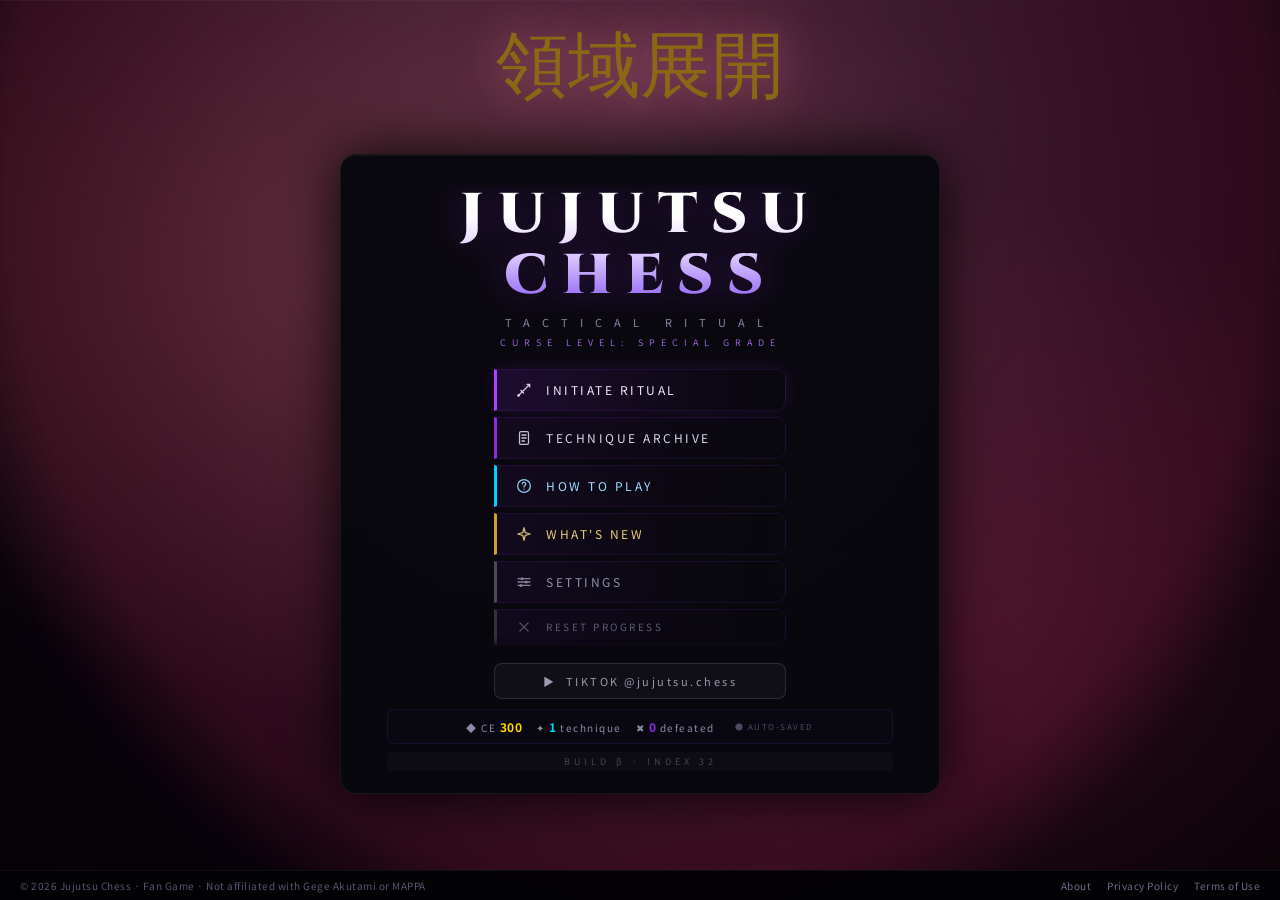
==== commit 42c09506: "fix: free 634 CSS rules trapped in unclosed mobile media query, redesign char select grid + settings" ====
--- a/index.html
+++ b/index.html
@@ -6,6 +6,8 @@
     crossorigin="anonymous"></script>
   <meta charset="UTF-8">
   <meta name="viewport" content="width=device-width, initial-scale=1.0">
+  <meta name="theme-color" content="#030305">
+  <link rel="icon" href="data:image/svg+xml,%3Csvg xmlns='http://www.w3.org/2000/svg' viewBox='0 0 100 100'%3E%3Ctext y='0.9em' font-size='90'%3E%E2%9B%A9%EF%B8%8F%3C/text%3E%3C/svg%3E">
   <meta name="description"
     content="Jujutsu Chess: Tactical Ritual — a free browser chess game powered by cursed techniques from the Jujutsu Kaisen universe. Fight sorcerers, expand domains, and master cursed energy strategy.">
   <meta name="keywords"
@@ -17,8 +19,9 @@
   <meta property="og:type" content="website">
   <title>Jujutsu Chess: Tactical Ritual — Free Browser Strategy Game</title>
   <link rel="preconnect" href="https://fonts.googleapis.com">
+  <link rel="preconnect" href="https://fonts.gstatic.com" crossorigin>
   <link
-    href="https://fonts.googleapis.com/css2?family=Cinzel:wght@700;900&family=Noto+Sans+JP:wght@400;700&display=swap"
+    href="https://fonts.googleapis.com/css2?family=Cinzel:wght@700;900&family=Noto+Sans+JP:wght@400;700&family=Playfair+Display:wght@500;700&display=swap"
     rel="stylesheet">
   <link rel="stylesheet" href="style.css">
 </head>
@@ -75,7 +78,7 @@
 
   <!-- CHARACTER SELECT -->
   <div id="char-select" class="screen screen-bg">
-    <div class="glass" style="width:560px;max-height:92vh;overflow-y:auto;">
+    <div class="glass" style="width:min(1100px,94vw);max-height:92vh;overflow-y:auto;">
       <h2 style="letter-spacing:6px;margin-bottom:20px;font-size:18px;">SELECT TARGET</h2>
       <div class="char-grid">
         <div class="char-card easy" onclick="selectOpponent('Nobara Kugisaki',300)">
@@ -177,78 +180,14 @@
           <div class="c-desc">Rika · Copy · Cursed Speech · True Mutual Love</div>
           <div class="c-wins" id="cw-Okkotsu_Yuta"></div>
         </div>
-      </div>
-      <div class="max-label-row"><span class="max-label">⚠ MAX TIER ⚠</span></div>
-      <div class="char-card medium" onclick="selectOpponent('Kashimo Hajime',1800)">
-          <div class="c-top"><span class="c-name">Kashimo Hajime</span><span class="c-dot dot-medium" aria-hidden="true"></span></div>
-          <div class="c-elo">ELO 1800 · Special Grade · Thunder Bagara</div>
-          <div class="power-bar"><div class="power-fill" style="width:62%;background:linear-gradient(135deg,#8b008b,#ff00ff)"></div></div>
-          <div class="c-skill-tags"><span class="skill-tag tag-domain">Mythical Beast Amber</span><span class="skill-tag tag-ability">Bagara • Kazan (Fire Storm) • Rai (Lightning) • Kaze (Wind Blade)</span></div>
-          <div class="c-desc">Transforms into Mythical Beast Amber · purple domain · absorption-based combat · win by depleting opponent's CE pool</div>
-          <div class="c-wins" id="cw-Kashimo_Hajime"></div>
-        </div>
-      </div>
-      <div class="char-card max-card" onclick="selectOpponent('Ryomen Sukuna (Shadow)',2250)">
-        <div class="c-top">
-          <span class="c-name" style="color:var(--gold-light);font-size:15px;">☠ Ryomen Sukuna (Shadow)</span>
-          <span>💀</span>
-        </div>
-        <div class="c-elo" style="color:var(--gold);">ELO 2250 · 20-Finger Sukuna · Megumi's body · Mahoraga</div>
-        <div class="power-bar" style="margin:6px 0;">
-          <div class="power-fill" style="width:100%;background:linear-gradient(90deg,#8B0000,var(--gold-light))"></div>
-        </div>
-        <div class="c-skill-tags"><span class="skill-tag tag-rct">RCT</span><span
-            class="skill-tag tag-special">Mahoraga</span><span class="skill-tag tag-domain">Malevolent Shrine</span>
-        </div>
-        <div class="c-desc" style="color:#999;">RCT + Mahoraga + Malevolent Shrine · adapts to everything · win by
-          capturing ALL pieces</div>
-        <div class="c-wins" id="cw-Ryomen_Sukuna__Shadow_"></div>
-      </div>
-      <div class="char-card gojo-max-card" onclick="selectOpponent('Gojo Satoru (Strongest)',2300)">
-        <div class="c-top">
-          <span class="c-name" style="color:#a78bfa;font-size:15px;">∞ Gojo Satoru (Strongest)</span>
-          <span>👁</span>
-        </div>
-        <div class="c-elo" style="color:#7c3aed;">ELO 2300 · Six Eyes · Limitless Cursed Technique · Infinite Void</div>
-        <div class="power-bar" style="margin:6px 0;">
-          <div class="power-fill" style="width:100%;background:linear-gradient(90deg,#3b0764,#a78bfa,#00d2ff)"></div>
-        </div>
-        <div class="c-skill-tags"><span class="skill-tag tag-rct">RCT</span><span class="skill-tag tag-domain">Infinite
-            Void</span><span class="skill-tag tag-ability">Limitless</span><span class="skill-tag tag-ultimate"
-            style="color:#a855f7;border-color:#a855f7;background:rgba(168,85,247,.1);">Hollow Nuke</span>
-            <span class="skill-tag tag-special" style="color:#4488ff;border-color:#4488ff;background:rgba(68,136,255,.08);">Simple Domain</span><span class="skill-tag tag-special" style="color:#00ff88;border-color:#00ff88;background:rgba(0,255,136,.08);">CT Regeneration</span></div>
-        <div class="c-desc" style="color:#aaa;">Infinite Void + Limitless + Six Eyes · Hollow Nuke 8-stage chant · win
-          by capturing ALL pieces</div>
-        <div class="c-wins" id="cw-Gojo_Satoru__Strongest_"></div>
-      </div>
-      <div class="char-card yuji-card" onclick="selectOpponent('Shinjuku Itadori',3200)">
-        <div class="c-top">
-          <span class="c-name" style="color:#ff2d55;font-size:14px;">⚡ Shinjuku Itadori</span>
-          <span style="color:#ff6b8a;font-size:18px;">👊</span>
-        </div>
-        <div class="c-elo" style="color:#ff2d55;">ELO 3200 · Soul of Vengeance · Prince of Black Flash</div>
-        <div class="power-bar" style="margin:6px 0;">
-          <div class="power-fill" style="width:100%;background:linear-gradient(90deg,#1a0000,#ff2d55,#ff6b8a,#ff2d55,#1a0000)"></div>
-        </div>
-        <div class="c-skill-tags">
-          <span class="skill-tag tag-ability" style="color:#ff2d55;border-color:#ff2d55;background:rgba(255,45,85,.08);">Prince of Black Flash</span>
-          <span class="skill-tag tag-ultimate" style="color:#ff2d55;border-color:#ff2d55;background:rgba(255,45,85,.08);">Ultimate Dark Flash</span>
-          <span class="skill-tag tag-domain" style="color:#ff2d55;border-color:#ff2d55;background:rgba(255,45,85,.08);">Cursed Existence</span>
-          <span class="skill-tag tag-special" style="color:#4488ff;border-color:#4488ff;background:rgba(68,136,255,.08);">Simple Domain</span><span class="skill-tag tag-special" style="color:#00ff88;border-color:#00ff88;background:rgba(0,255,136,.08);">CT Regeneration</span>
-        </div>
-        <div class="c-desc" style="color:#aaa;">60% Black Flash · OPPI anti-domain · + shaped soul damage · Level 1 domain · counters Heian Sukuna · CT Regeneration (MAX skill)</div>
-        <div class="c-wins" id="cw-Shinjuku_Itadori"></div>
-              </div>
-
-              <!-- HAKARI KINJI — MAX TIER -->
-              <div class="char-card hakari-card" onclick="selectOpponent('Hakari Kinji',3400)">
+              <div class="char-card hard" onclick="selectOpponent('Hakari Kinji',1650)">
                 <div class="c-top">
                   <span class="c-name" style="color:#00d26a;font-size:14px;">⚡ Hakari Kinji</span>
-                  <span style="color:#4ade80;font-size:18px;">🎰</span>
+                  <span class="c-dot dot-hakari" aria-hidden="true"></span>
                 </div>
-                <div class="c-elo" style="color:#00d26a;">ELO 3400 · Jackpot Master · Idle Death Gamble</div>
+                <div class="c-elo" style="color:#00d26a;">ELO 1650 · Jackpot Master · Idle Death Gamble</div>
                 <div class="power-bar" style="margin:6px 0;">
-                  <div class="power-fill" style="width:100%;background:linear-gradient(90deg,#003d1a,#00d26a,#4ade80,#00d26a,#003d1a)"></div>
+                  <div class="power-fill" style="width:73%;background:linear-gradient(90deg,#003d1a,#00d26a,#4ade80,#00d26a,#003d1a)"></div>
                 </div>
                 <div class="c-skill-tags">
                   <span class="skill-tag tag-domain" style="color:#00d26a;border-color:#00d26a;background:rgba(0,210,106,.1);">Idle Death Gamble</span>
@@ -261,11 +200,75 @@
                 <div class="c-wins" id="cw-Hakari_Kinji"></div>
               </div>
 
+          <div class="char-card hard" onclick="selectOpponent('Kashimo Hajime',1800)">
+              <div class="c-top"><span class="c-name">Kashimo Hajime</span><span class="c-dot dot-hard" aria-hidden="true"></span></div>
+              <div class="c-elo">ELO 1800 · Special Grade · Thunder Bagara</div>
+              <div class="power-bar"><div class="power-fill" style="width:62%;background:linear-gradient(135deg,#8b008b,#ff00ff)"></div></div>
+              <div class="c-skill-tags"><span class="skill-tag tag-domain">Mythical Beast Amber</span><span class="skill-tag tag-ability">Bagara • Kazan (Fire Storm) • Rai (Lightning) • Kaze (Wind Blade)</span></div>
+              <div class="c-desc">Transforms into Mythical Beast Amber · purple domain · absorption-based combat · win by depleting opponent's CE pool</div>
+              <div class="c-wins" id="cw-Kashimo_Hajime"></div>
+            </div>
+            </div>
+
+      <div class="max-label-row"><span class="max-label">⚠ MAX TIER ⚠</span></div>
+
+      <div class="char-card max-card" onclick="selectOpponent('Ryomen Sukuna (Shadow)',2250)">
+        <div class="c-top">
+          <span class="c-name" style="color:var(--gold-light);font-size:15px;">☠ Ryomen Sukuna (Shadow)</span>
+          <span class="c-dot dot-max" aria-hidden="true"></span>
+        </div>
+        <div class="c-elo" style="color:var(--gold);">ELO 2250 · 20-Finger Sukuna · Megumi's body · Mahoraga</div>
+        <div class="power-bar" style="margin:6px 0;">
+          <div class="power-fill" style="width:100%;background:linear-gradient(90deg,#8B0000,var(--gold-light))"></div>
+        </div>
+        <div class="c-skill-tags"><span class="skill-tag tag-rct">RCT</span><span
+            class="skill-tag tag-special">Mahoraga</span><span class="skill-tag tag-domain">Malevolent Shrine</span>
+        </div>
+        <div class="c-desc" style="color:#999;">RCT + Mahoraga + Malevolent Shrine · adapts to everything · win by
+          capturing ALL pieces</div>
+        <div class="c-wins" id="cw-Ryomen_Sukuna__Shadow_"></div>
+      </div>
+      <div class="char-card gojo-max-card" onclick="selectOpponent('Gojo Satoru (Strongest)',2300)">
+        <div class="c-top">
+          <span class="c-name" style="color:#a78bfa;font-size:15px;">∞ Gojo Satoru (Strongest)</span>
+          <span class="c-dot dot-gojo" aria-hidden="true"></span>
+        </div>
+        <div class="c-elo" style="color:#7c3aed;">ELO 2300 · Six Eyes · Limitless Cursed Technique · Infinite Void</div>
+        <div class="power-bar" style="margin:6px 0;">
+          <div class="power-fill" style="width:100%;background:linear-gradient(90deg,#3b0764,#a78bfa,#00d2ff)"></div>
+        </div>
+        <div class="c-skill-tags"><span class="skill-tag tag-rct">RCT</span><span class="skill-tag tag-domain">Infinite
+            Void</span><span class="skill-tag tag-ability">Limitless</span><span class="skill-tag tag-ultimate"
+            style="color:#a855f7;border-color:#a855f7;background:rgba(168,85,247,.1);">Hollow Nuke</span>
+            <span class="skill-tag tag-special" style="color:#4488ff;border-color:#4488ff;background:rgba(68,136,255,.08);">Simple Domain</span><span class="skill-tag tag-special" style="color:#00ff88;border-color:#00ff88;background:rgba(0,255,136,.08);">CT Regeneration</span></div>
+        <div class="c-desc" style="color:#aaa;">Infinite Void + Limitless + Six Eyes · Hollow Nuke 8-stage chant · win
+          by capturing ALL pieces</div>
+        <div class="c-wins" id="cw-Gojo_Satoru__Strongest_"></div>
+      </div>
+      <div class="char-card yuji-card" onclick="selectOpponent('Shinjuku Itadori',3200)">
+        <div class="c-top">
+          <span class="c-name" style="color:#ff2d55;font-size:14px;">⚡ Shinjuku Itadori</span>
+          <span class="c-dot dot-yuji" aria-hidden="true"></span>
+        </div>
+        <div class="c-elo" style="color:#ff2d55;">ELO 3200 · Soul of Vengeance · Prince of Black Flash</div>
+        <div class="power-bar" style="margin:6px 0;">
+          <div class="power-fill" style="width:100%;background:linear-gradient(90deg,#1a0000,#ff2d55,#ff6b8a,#ff2d55,#1a0000)"></div>
+        </div>
+        <div class="c-skill-tags">
+          <span class="skill-tag tag-ability" style="color:#ff2d55;border-color:#ff2d55;background:rgba(255,45,85,.08);">Prince of Black Flash</span>
+          <span class="skill-tag tag-ultimate" style="color:#ff2d55;border-color:#ff2d55;background:rgba(255,45,85,.08);">Ultimate Dark Flash</span>
+          <span class="skill-tag tag-domain" style="color:#ff2d55;border-color:#ff2d55;background:rgba(255,45,85,.08);">Cursed Existence</span>
+          <span class="skill-tag tag-special" style="color:#4488ff;border-color:#4488ff;background:rgba(68,136,255,.08);">Simple Domain</span><span class="skill-tag tag-special" style="color:#00ff88;border-color:#00ff88;background:rgba(0,255,136,.08);">CT Regeneration</span>
+        </div>
+        <div class="c-desc" style="color:#aaa;">60% Black Flash · OPPI anti-domain · + shaped soul damage · Level 1 domain · counters Heian Sukuna · CT Regeneration (MAX skill)</div>
+        <div class="c-wins" id="cw-Shinjuku_Itadori"></div>
+              </div>
+
               <div class="heian-label-row"><span class="heian-label">⚠ HEIAN ERA ⚠</span></div>
       <div class="char-card heian-card" onclick="selectOpponent('Ryomen Sukuna Heian',4000)">
         <div class="c-top">
           <span class="c-name" style="color:#cc0000;font-size:14px;">⛩ Ryomen Sukuna Heian</span>
-          <span style="color:#FFD700;font-size:18px;"></span>
+          <span class="c-dot dot-heian" aria-hidden="true"></span>
         </div>
         <div class="c-elo" style="color:#FFD700;">ELO 4000 · Strongest in History · True Form · 4 Arms</div>
         <div class="power-bar" style="margin:6px 0;">
@@ -716,7 +719,6 @@
             skill.</p>
         </div>
 
-
         <!-- HEIAN SUKUNA -->
         <div class="htp-section">
           <div class="htp-title">⛩ Ryomen Sukuna Heian (ELO 4000 — MAX BOSS)</div>
@@ -913,6 +915,7 @@
             <li><b>💥 Domain collapse = burnout for bots</b> — Bot correctly enters burnout when its domain collapses.</li>
             <li><b>🔄 Restart clears domain state</b> — New battle properly clears domain visuals and chat log.</li>
             <li><b>👊 Gojo HP 3 columns wide</b> — Hollow Purple now destroys 3 columns (center ±1) matching the player version.</li>
+          </ul>
         </div>
 
         <div class="htp-section">
@@ -1068,10 +1071,10 @@
     </span>
   </footer>
   <!-- SETTINGS SCREEN -->
-  <div id="settings" class="screen screen-bg"
-    style="overflow-y:auto;align-items:flex-start;justify-content:flex-start;padding:32px 0 80px;">
-    <div style="max-width:580px;width:94%;margin:0 auto;">
-      <div class="glass" style="padding:36px 40px;">
+    <div id="settings" class="screen screen-bg"
+      style="overflow-y:auto;align-items:flex-start;justify-content:flex-start;padding:32px 0 80px;">
+      <div style="max-width:580px;width:94%;margin:0 auto;">
+        <div class="glass" style="padding:36px 40px;">
         <div style="display:flex;align-items:center;justify-content:space-between;margin-bottom:6px;">
           <h2 style="letter-spacing:6px;font-size:20px;">SETTINGS</h2>
           <div id="save-indicator">✓ SAVED</div>
--- a/style.css
+++ b/style.css
@@ -431,7 +431,6 @@
 .tt-row{font-size:9px;color:#888;margin-bottom:2px;}
 .tt-row b{color:#aaa;}
 .tt-desc{font-size:9px;color:#666;line-height:1.4;margin-top:4px;border-top:1px solid rgba(255,255,255,.06);padding-top:4px;}
-#invoke-vow-btn{margin-top:2px;width:100%;padding:8px;font-size:9px;}
 #log{margin-top:auto;height:160px;font-size:10px;overflow-y:auto;border-top:1px solid rgba(255,255,255,.04);padding-top:6px;scrollbar-width:thin;}
 #log::-webkit-scrollbar{width:3px;}
 #log::-webkit-scrollbar-thumb{background:#222;border-radius:2px;}
@@ -620,7 +619,8 @@
     .glass{padding:18px 14px!important;width:min(96vw,420px)!important;border-radius:10px!important;}
     .glitch-title{font-size:28px!important;letter-spacing:4px!important;margin-bottom:4px!important;}
     .glitch-sub{font-size:8px!important;letter-spacing:4px!important;margin-bottom:14px!important;}
-    .char-grid{gap:6px!important;}
+    .char-grid{gap:6px!important;grid-template-columns:1fr!important;}
+    .char-card.max-card,.char-card.heian-card,.char-card.yuji-card,.char-card.gojo-max-card{grid-column:auto!important;}
     .char-card{padding:8px!important;}
     .c-name{font-size:11px!important;}
     .c-elo{font-size:8px!important;margin-bottom:1px!important;}
@@ -724,7 +724,6 @@
     /* Skill tooltips: disabled on mobile (no hover anyway) */
     .skill-tooltip{display:none!important;}
 
-    #invoke-vow-btn{font-size:8px!important;padding:7px 10px!important;}
     #log{height:55px!important;font-size:8px!important;line-height:1.45!important;}
 
     /* ─── WIN SCREEN ─── */
@@ -785,7 +784,7 @@
 @keyframes ink-shift{from{background-position:0 0;}to{background-position:100px 100px;}}
 
 /* CHAR SELECT: single-column list */
-.char-grid{display:flex;flex-direction:column;gap:8px;margin-bottom:8px;}
+.char-grid{display:grid;grid-template-columns:repeat(auto-fill,minmax(240px,1fr));gap:10px;margin-bottom:8px;}
 .char-card{
     background:rgba(255,255,255,.018);
     border:none;border-left:4px solid rgba(255,255,255,.15);
@@ -802,9 +801,9 @@
 .char-card.medium:hover{border-left-color:#ffc300;box-shadow:-4px 0 20px rgba(255,170,0,.2);}
 .char-card.hard{border-left-color:#ff3e3e;}
 .char-card.hard:hover{border-left-color:#ff6b6b;box-shadow:-4px 0 20px rgba(255,62,62,.2);}
-.char-card.max-card{border-left-color:var(--gold);background:rgba(139,105,20,.04);grid-column:unset;animation:max-pulse 3s infinite;}
+.char-card.max-card{border-left-color:var(--gold);background:rgba(139,105,20,.04);grid-column:span 2;animation:max-pulse 3s infinite;}
 .char-card.max-card:hover{background:rgba(139,105,20,.1);box-shadow:-4px 0 30px rgba(139,105,20,.3);}
-.char-card.gojo-max-card{border-left-color:#7c3aed;background:rgba(60,0,120,.05);}
+.char-card.gojo-max-card{grid-column:span 2;border-left-color:#7c3aed;background:rgba(60,0,120,.05);}
 .char-card.gojo-max-card:hover{box-shadow:-4px 0 30px rgba(124,58,237,.3);}
 .char-card.heian-card{border-left-color:#8B0000;background:radial-gradient(135deg,rgba(26,0,0,.6),rgba(0,0,0,.8));animation:heian-card-pulse 3s infinite;grid-column:span 2;}
 .char-card.heian-card:hover{background:radial-gradient(135deg,rgba(40,0,0,.8),rgba(0,0,0,.9));box-shadow:-4px 0 30px rgba(139,0,0,.5),0 0 20px rgba(255,215,0,.15);}
@@ -934,7 +933,7 @@
   background:rgba(3,3,5,.96);
   border-top:1px solid rgba(255,255,255,.05);
   font-size:9px;color:#333;letter-spacing:.5px;
-  z-index:8000;
+  z-index:150; /* B2 fix: was 8000, above domain cinematics 4000-5000 */
   flex-wrap:wrap;gap:4px;
 }
 .footer-links{display:flex;gap:16px;}
@@ -979,8 +978,7 @@
     :root{--cell-size:40px;}
 }
 
-/* ── MOBILE: already covered by max-width:600px media below ───*/
-@media (max-width: 600px){
+/* ── GLOBAL PATCHES — INDEX 29+ rules freed from the unclosed mobile media trap ── */
 #game-screen.tml-domain .piece-svg{filter:hue-rotate(300deg) saturate(1.4);}
 #game-screen.sukuna-domain .piece-svg{filter:sepia(1) saturate(2) hue-rotate(320deg);}
 #game-screen.infinite-void-domain .piece-svg{filter:hue-rotate(240deg) saturate(1.2) brightness(1.1);}
@@ -997,11 +995,13 @@
 .settings-toggle button{padding:10px 16px;background:rgba(255,255,255,.04);border:1px solid rgba(255,255,255,.1);border-radius:6px;color:#aaa;font-size:11px;cursor:pointer;transition:.2s;letter-spacing:1px;display:flex;align-items:center;gap:8px;min-width:140px;justify-content:center;}
 .settings-toggle button:hover{border-color:rgba(176,64,255,.4);color:#e9d5ff;background:rgba(138,43,226,.1);}
 .settings-toggle button .st-check{opacity:0;font-size:10px;color:#b040ff;transition:opacity .15s;flex-shrink:0;}
-.settings-toggle button.active{border-color:#b040ff;color:#fff;background:rgba(138,43,226,.18);box-shadow:0 0 16px rgba(138,43,226,.15);}
+.settings-toggle button.active{border-color:#b040ff;color:#fff;background:linear-gradient(180deg,rgba(176,64,255,.45),rgba(138,43,226,.3));box-shadow:0 0 18px rgba(176,64,255,.4),inset 0 0 12px rgba(176,64,255,.15);text-shadow:0 0 8px rgba(176,64,255,.65);}
 .settings-toggle button.active .st-check{opacity:1;}
 .settings-hint{font-size:10px;color:#6a6a8a;letter-spacing:.5px;line-height:1.4;margin-top:4px;}
-#board-size-slider{width:100%;accent-color:#b040ff;height:6px;cursor:pointer;}
-#board-size-slider::-webkit-slider-thumb{-webkit-appearance:none;appearance:none;width:16px;height:16px;border-radius:50%;background:#b040ff;cursor:pointer;box-shadow:0 0 6px rgba(176,64,255,.5);transition:transform .15s,box-shadow .15s;}
+#board-size-slider{width:100%;appearance:none;-webkit-appearance:none;height:6px;cursor:pointer;background:rgba(255,255,255,.08);border:1px solid rgba(176,64,255,.25);border-radius:3px;outline:none;}
+#board-size-slider::-webkit-slider-runnable-track{height:6px;border-radius:3px;background:linear-gradient(90deg,rgba(176,64,255,.5),rgba(138,43,226,.2));}
+#board-size-slider::-moz-range-track{height:6px;border-radius:3px;background:linear-gradient(90deg,rgba(176,64,255,.5),rgba(138,43,226,.2));}
+#board-size-slider::-webkit-slider-thumb{-webkit-appearance:none;appearance:none;width:16px;height:16px;border-radius:50%;background:#b040ff;cursor:pointer;box-shadow:0 0 6px rgba(176,64,255,.5);margin-top:-5px;transition:transform .15s,box-shadow .15s;}
 #board-size-slider::-webkit-slider-thumb:hover{transform:scale(1.2);box-shadow:0 0 10px rgba(176,64,255,.8);}
 #board-size-slider::-moz-range-thumb{width:16px;height:16px;border-radius:50%;background:#b040ff;border:none;cursor:pointer;box-shadow:0 0 6px rgba(176,64,255,.5);}
 #size-label{font-variant-numeric:tabular-nums;}
@@ -1252,7 +1252,7 @@
    ================================================================ */
 
 /* Yuji card */
-.char-card.yuji-card {
+.char-card.yuji-card { grid-column:span 2;
     border-left-color: #ff2d55;
     background: radial-gradient(135deg, rgba(20,0,0,.6), rgba(40,0,10,.8));
     animation: yuji-card-pulse 3s infinite;
@@ -1437,7 +1437,7 @@
 .home-tiktok a:hover{color:var(--foreground,#e0e0e0);}
 
 /* Panel */
-.home-panel{text-align:center;margin:auto;width:min(470px,94vw);min-width:0!important;padding:30px 46px 22px!important;max-height:calc(100vh - 108px);overflow:hidden;display:flex;flex-direction:column;
+.home-panel{text-align:center;margin:auto;width:min(600px,94vw);min-width:0!important;padding:30px 46px 22px!important;max-height:calc(100vh - 108px);overflow:hidden;display:flex;flex-direction:column;
   position:relative;z-index:1;animation:home-panel-enter .6s cubic-bezier(.2,.7,.3,1) both;}
 @keyframes home-panel-enter{from{opacity:0;transform:translateY(14px) scale(.985);}to{opacity:1;transform:none;}}
 
@@ -1474,7 +1474,7 @@
 .home-btn:active{transform:translateX(2px);}
 .home-btn:focus-visible{outline:1px solid #b040ff;outline-offset:2px;}
 .hb-icon{display:inline-flex;flex:0 0 auto;opacity:.9;}
-.hb-icon svg{width:15px;height:15px;display:block;}
+.hb-icon svg{width:18px;height:18px;display:block;flex-shrink:0;}
 .home-btn-primary{border-left-color:#b040ff;color:#f0e6ff;
   background:linear-gradient(90deg,rgba(138,43,226,.16),rgba(138,43,226,.03) 70%,transparent);
   box-shadow:0 0 22px rgba(138,43,226,.13);}
@@ -1534,6 +1534,14 @@
 .dot-easy{background:#3498db;box-shadow:0 0 8px rgba(52,152,219,.65);}
 .dot-hard{background:#ff3e3e;box-shadow:0 0 8px rgba(255,62,62,.65);}
 .dot-awakened{background:radial-gradient(circle at 35% 35%,#4a9eff,#0a2a5e);box-shadow:0 0 10px rgba(74,158,255,.7);}
+.dot-medium{background:#ffaa00;box-shadow:0 0 8px rgba(255,170,0,.65);}
+.dot-max{background:radial-gradient(circle at 35% 35%,#FFD700,#8B6914);box-shadow:0 0 10px rgba(255,215,0,.7);}
+.dot-gojo{background:radial-gradient(circle at 35% 35%,#a78bfa,#4c1d95);box-shadow:0 0 10px rgba(167,139,250,.75);}
+.dot-yuji{background:radial-gradient(circle at 35% 35%,#ff6b8a,#8b0020);box-shadow:0 0 10px rgba(255,45,85,.7);}
+.dot-hakari{background:radial-gradient(circle at 35% 35%,#4ade80,#065f46);box-shadow:0 0 10px rgba(74,222,128,.7);}
+.dot-heian{background:radial-gradient(circle at 35% 35%,#FFD700,#8B0000);box-shadow:0 0 12px rgba(255,215,0,.6),0 0 6px rgba(139,0,0,.8);}
+.heian-label-row{grid-column:1/-1;}
+.char-grid .btn{grid-column:1/-1;justify-self:center;}
 
 /* ══ INDEX 32 — home panel vertical fit (no clipping on short viewports) ══ */
 .home-scroll::-webkit-scrollbar{width:5px;}
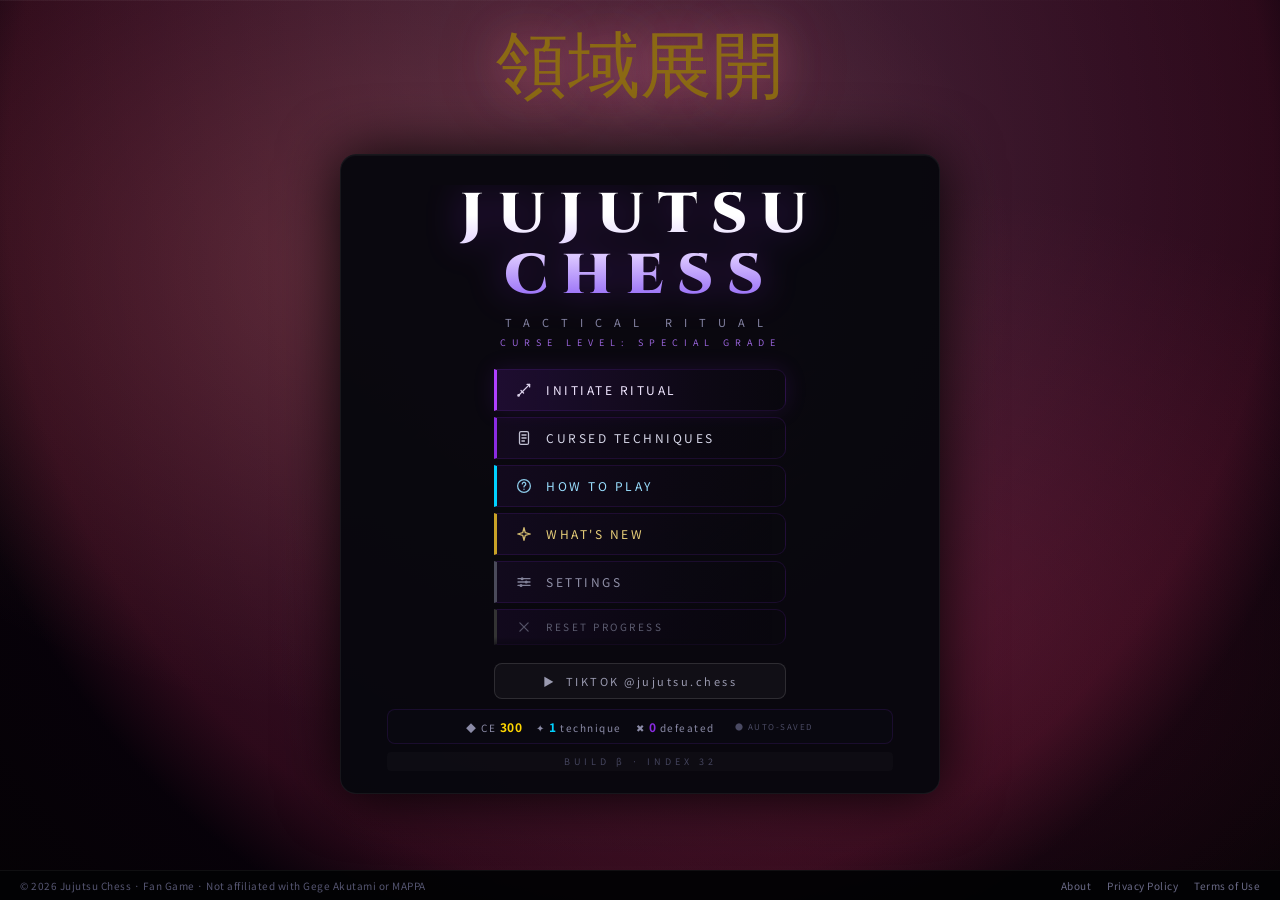
==== commit 38128aba: "feat: rename Technique Archive to Cursed Techniques + always-visible gold EQUIPPED badge on tech car" ====
--- a/index.html
+++ b/index.html
@@ -63,7 +63,7 @@
       <div class="home-flavor">Curse Level: Special Grade</div>
             <div class="home-menu">
               <button class="home-btn home-btn-primary" onclick="showScreen('char-select')"><span class="hb-icon"><svg viewBox="0 0 24 24" fill="none" stroke="currentColor" stroke-width="1.7" stroke-linecap="round" stroke-linejoin="round" width="18" height="18"><path d="M19.5 4.5 9.7 14.3"/><path d="M19.5 4.5h-3.4M19.5 4.5v3.4"/><path d="M8 12.6l3.4 3.4"/><path d="M9.2 14.8 5.4 18.6"/><circle cx="4.8" cy="19.2" r="1"/></svg></span>Initiate Ritual</button>
-              <button class="home-btn" onclick="showScreen('archive')"><span class="hb-icon"><svg viewBox="0 0 24 24" fill="none" stroke="currentColor" stroke-width="1.7" stroke-linecap="round" stroke-linejoin="round" width="18" height="18"><rect x="6" y="3.5" width="12" height="17" rx="2"/><path d="M9.2 8h5.6M9.2 12h5.6M9.2 16h3.4"/></svg></span>Technique Archive</button>
+              <button class="home-btn" onclick="showScreen('archive')"><span class="hb-icon"><svg viewBox="0 0 24 24" fill="none" stroke="currentColor" stroke-width="1.7" stroke-linecap="round" stroke-linejoin="round" width="18" height="18"><rect x="6" y="3.5" width="12" height="17" rx="2"/><path d="M9.2 8h5.6M9.2 12h5.6M9.2 16h3.4"/></svg></span>Cursed Techniques</button>
               <button class="home-btn home-btn-accent-blue" onclick="showScreen('how-to-play')"><span class="hb-icon"><svg viewBox="0 0 24 24" fill="none" stroke="currentColor" stroke-width="1.7" stroke-linecap="round" stroke-linejoin="round" width="18" height="18"><circle cx="12" cy="12" r="8.5"/><path d="M9.7 9.3a2.3 2.3 0 1 1 3.5 2c-.8.5-1.2 1-1.2 1.9"/><path d="M12 16.3v.1"/></svg></span>How to Play</button>
               <button class="home-btn home-btn-accent-gold" onclick="showScreen('whats-new')"><span class="hb-icon"><svg viewBox="0 0 24 24" fill="none" stroke="currentColor" stroke-width="1.7" stroke-linejoin="round" width="18" height="18"><path d="M12 3.6l1.7 6.7 6.7 1.7-6.7 1.7L12 20.4l-1.7-6.7-6.7-1.7 6.7-1.7z"/></svg></span>What's New</button>
               <button class="home-btn home-btn-muted" onclick="showScreen('settings')"><span class="hb-icon"><svg viewBox="0 0 24 24" fill="none" stroke="currentColor" stroke-width="1.7" stroke-linecap="round" width="18" height="18"><path d="M4 7.5h16M4 12h16M4 16.5h16"/><circle cx="9.5" cy="7.5" r="2" fill="currentColor" stroke="none"/><circle cx="15" cy="12" r="2" fill="currentColor" stroke="none"/><circle cx="8" cy="16.5" r="2" fill="currentColor" stroke="none"/></svg></span>Settings</button>
@@ -327,7 +327,7 @@
   <div id="archive" class="screen screen-bg" style="overflow-y:auto;padding:28px 0 40px;">
     <div class="archive-header">
       <div>
-        <h2 style="font-size:18px;letter-spacing:6px;margin-bottom:4px;">TECHNIQUE ARCHIVE</h2>
+        <h2 style="font-size:18px;letter-spacing:6px;margin-bottom:4px;">CURSED TECHNIQUES</h2>
         <div id="archive-ce-banner" style="font-size:9px;color:#444;letter-spacing:1px;"></div>
       </div>
       <button class="btn" onclick="archiveReturn()" style="padding:8px 20px;font-size:10px;">✓ SAVE &amp;
--- a/style.css
+++ b/style.css
@@ -1166,7 +1166,11 @@
 .tech-card.locked{opacity:.25;cursor:default;}
 .tech-card-unequip{margin-bottom:3px;}
 .tc-name{font-size:11px;font-weight:700;letter-spacing:.5px;color:var(--tc-color,#888);margin-bottom:6px;line-height:1.4;}
-.tc-equipped-badge{font-size:8px;letter-spacing:1px;color:#aaa;font-weight:400;margin-left:5px;}
+/* ── Commit C: equipped indicator in Cursed Techniques archive ── */
+.tech-card.equipped{border-color:rgba(253,216,53,.55);box-shadow:0 0 14px rgba(253,216,53,.14), inset 0 0 20px rgba(253,216,53,.05);}
+.tech-card.equipped::after{content:'';position:absolute;top:0;right:0;width:0;height:0;border-style:solid;border-width:0 24px 24px 0;border-color:transparent rgba(253,216,53,.9) transparent transparent;}
+.tc-equipped-badge{position:absolute;top:5px;right:28px;font-size:7px;letter-spacing:1.5px;color:#FDD835;font-weight:700;text-shadow:0 0 8px rgba(253,216,53,.65);z-index:2;pointer-events:none;}
+.tech-card.locked.equipped{border-color:rgba(255,255,255,.07);box-shadow:none;}
 .tc-meta{font-size:9px;color:#555;display:flex;gap:8px;align-items:center;flex-wrap:wrap;}
 .tc-slot-badge{padding:1px 6px;border-radius:2px;border:1px solid;font-size:7px;letter-spacing:1px;text-transform:uppercase;opacity:.8;}
 
@@ -1624,4 +1628,177 @@
 @keyframes amber-veil-breathe{0%,100%{opacity:.7;}50%{opacity:1;}}
 
 .amb-flash{position:absolute;inset:0;pointer-events:none;mask:radial-gradient(circle at var(--amb-flash-pos,50% 50%),white,transparent);-webkit-mask:radial-gradient(circle at var(--amb-flash-pos,50% 50%),white,transparent);animation:amb-flash-pulse 3s ease-in-out infinite alternate;}
-@keyframes amb-flash-pulse{0%,100%{opacity:.5;}50%{opacity:1;}}+@keyframes amb-flash-pulse{0%,100%{opacity:.5;}50%{opacity:1;}}
+
+
+/* ════════════════════════════════════════════════════════════
+   B1 — HAKARI & KASHIMO REDESIGN: epic battle-mode VFX
+   ════════════════════════════════════════════════════════════ */
+
+/* ── IDLE DEATH GAMBLE: pachinko neon veil over the battlefield ── */
+#game-screen.hakari-domain::after {
+    content: '';
+    position: absolute; inset: 0;
+    pointer-events: none;
+    z-index: 5;
+    background:
+        radial-gradient(ellipse at 18% 8%, rgba(0,210,106,.18), transparent 46%),
+        radial-gradient(ellipse at 82% 92%, rgba(0,210,106,.16), transparent 46%),
+        repeating-linear-gradient(90deg, rgba(0,210,106,.05) 0 2px, transparent 2px 28px);
+    animation: hakari-reels 2.4s linear infinite;
+}
+@keyframes hakari-reels {
+    0%   { background-position: 0 0, 0 0, 0 0; }
+    100% { background-position: 0 60px, 0 -60px, 28px 0; }
+}
+#game-screen.hakari-domain #board {
+    animation: hakari-board-breathe 2s ease-in-out infinite;
+}
+@keyframes hakari-board-breathe {
+    0%, 100% { box-shadow: 0 0 50px rgba(0,210,106,.30), 0 0 110px rgba(0,210,106,.12), inset 0 0 60px rgba(0,210,106,.06); }
+    50%      { box-shadow: 0 0 95px rgba(0,210,106,.60), 0 0 180px rgba(0,210,106,.22), inset 0 0 100px rgba(0,210,106,.13); }
+}
+
+/* ── JACKPOT / FEVER MODE: gold-green strobe of infinite RCT ── */
+#game-screen.hakari-jackpot::after {
+    content: '';
+    position: absolute; inset: 0;
+    pointer-events: none;
+    z-index: 5;
+    background:
+        radial-gradient(ellipse at 50% 50%, rgba(255,215,0,.12), transparent 60%),
+        radial-gradient(ellipse at 12% 88%, rgba(0,210,106,.20), transparent 50%),
+        radial-gradient(ellipse at 88% 12%, rgba(0,210,106,.20), transparent 50%);
+    animation: fever-strobe .9s ease-in-out infinite alternate;
+}
+@keyframes fever-strobe { 0% { opacity: .55; } 100% { opacity: 1; } }
+#game-screen.hakari-jackpot #board {
+    animation: fever-board .7s ease-in-out infinite alternate;
+}
+@keyframes fever-board {
+    0%   { box-shadow: 0 0 60px rgba(255,215,0,.40), 0 0 120px rgba(0,210,106,.25); }
+    100% { box-shadow: 0 0 115px rgba(255,215,0,.80), 0 0 210px rgba(0,210,106,.50); }
+}
+
+/* ── MYTHICAL BEAST AMBER: blazing violet transformation veil ── */
+#game-screen.amber-mode::after {
+    content: '';
+    position: absolute; inset: 0;
+    pointer-events: none;
+    z-index: 5;
+    background:
+        radial-gradient(ellipse at 50% 0%, rgba(139,0,139,.24), transparent 56%),
+        radial-gradient(ellipse at 50% 100%, rgba(178,107,255,.17), transparent 56%);
+    animation: amber-veil 3s ease-in-out infinite alternate;
+}
+@keyframes amber-veil { 0% { opacity: .6; } 100% { opacity: 1; } }
+#game-screen.amber-mode #board {
+    box-shadow: 0 0 70px rgba(139,0,139,.50), 0 0 150px rgba(178,107,255,.25), inset 0 0 90px rgba(139,0,139,.10);
+}
+
+/* Amber pieces wear the beast's aura */
+.cell.amber-piece { animation: amber-cell-pulse 1.6s ease-in-out infinite; }
+@keyframes amber-cell-pulse {
+    0%, 100% { box-shadow: inset 0 0 12px rgba(178,107,255,.55); }
+    50%      { box-shadow: inset 0 0 28px rgba(178,107,255,.95), 0 0 18px rgba(139,0,139,.60); }
+}
+.cell.amber-piece .piece-icon {
+    filter: drop-shadow(0 0 6px #b26bff) drop-shadow(0 0 14px rgba(139,0,139,.85));
+    animation: amber-piece-flare 1.6s ease-in-out infinite;
+}
+@keyframes amber-piece-flare {
+    0%, 100% { transform: scale(1); }
+    50%      { transform: scale(1.09); }
+}
+
+/* ── STUNNED (Bagara: Rai): grayed piece under a crackling bolt ── */
+.cell.stunned .piece-icon {
+    filter: grayscale(.85) brightness(.55);
+    animation: stunned-flicker .5s steps(2) infinite;
+}
+@keyframes stunned-flicker { 0%, 100% { opacity: .5; } 50% { opacity: .95; } }
+.cell.stunned::after {
+    content: '';
+    position: absolute; top: 5%; right: 7%;
+    width: 11px; height: 14px;
+    background: #b26bff;
+    clip-path: polygon(62% 0, 15% 58%, 44% 58%, 34% 100%, 88% 36%, 55% 36%);
+    filter: drop-shadow(0 0 5px #b26bff);
+    animation: stunned-bolt .7s ease-in-out infinite alternate;
+    z-index: 3;
+    pointer-events: none;
+}
+@keyframes stunned-bolt {
+    0%   { transform: translateY(0) scale(.85); opacity: .65; }
+    100% { transform: translateY(-3px) scale(1.15); opacity: 1; }
+}
+
+/* ── DOOR OF DEATH: a swinging green gate on the haunted square ── */
+.cell.door-cell { position: relative; }
+.cell.door-cell::after {
+    content: '';
+    position: absolute; inset: 12% 22%;
+    border-radius: 50% 50% 6px 6px / 62% 62% 6px 6px;
+    background: radial-gradient(ellipse at 50% 28%, rgba(0,0,0,.96), rgba(0,58,30,.92) 72%);
+    border: 2px solid #00d26a;
+    box-shadow: 0 0 14px rgba(0,210,106,.85), inset 0 0 16px rgba(0,210,106,.5);
+    animation: door-swing 1.8s ease-in-out infinite alternate;
+    z-index: 2;
+    pointer-events: none;
+}
+@keyframes door-swing {
+    0%   { transform: perspective(140px) rotateY(-14deg); box-shadow: 0 0 10px rgba(0,210,106,.55), inset 0 0 12px rgba(0,210,106,.4); }
+    100% { transform: perspective(140px) rotateY(14deg);  box-shadow: 0 0 24px rgba(0,210,106,1),   inset 0 0 26px rgba(0,210,106,.75); }
+}
+
+/* ── Bagara skill cell animations ── */
+.cell.fire-anim, .cell.lightning-anim, .cell.wind-anim { position: relative; z-index: 4; }
+.cell.fire-anim::before {
+    content: '';
+    position: absolute; inset: -22%;
+    background: radial-gradient(circle at 50% 68%, rgba(255,190,60,.95), rgba(255,80,0,.72) 42%, transparent 70%);
+    animation: fire-erupt 1.1s ease-out forwards;
+    pointer-events: none;
+}
+@keyframes fire-erupt {
+    0%   { transform: scale(.2); opacity: 0; }
+    22%  { opacity: 1; }
+    100% { transform: scale(2); opacity: 0; }
+}
+.cell.lightning-anim::before {
+    content: '';
+    position: absolute; inset: -30% 22%;
+    background: linear-gradient(180deg, rgba(178,107,255,0), rgba(220,180,255,.95) 30%, rgba(139,0,139,.9) 70%, rgba(178,107,255,0));
+    filter: drop-shadow(0 0 12px #b26bff);
+    animation: lightning-strike .8s ease-out forwards;
+    pointer-events: none;
+}
+@keyframes lightning-strike {
+    0%   { transform: scaleY(0); opacity: 0; transform-origin: top; }
+    18%  { transform: scaleY(1); opacity: 1; transform-origin: top; }
+    55%  { opacity: .9; }
+    100% { transform: scaleY(1); opacity: 0; }
+}
+.cell.wind-anim::before {
+    content: '';
+    position: absolute; inset: -12%;
+    border-radius: 50%;
+    border: 3px solid rgba(125,255,176,.85);
+    border-left-color: transparent; border-right-color: transparent;
+    animation: wind-shear .9s ease-out forwards;
+    pointer-events: none;
+}
+@keyframes wind-shear {
+    0%   { transform: rotate(0deg) scale(.3); opacity: 0; }
+    25%  { opacity: 1; }
+    100% { transform: rotate(540deg) scale(1.7); opacity: 0; }
+}
+
+/* ── epicBlast board shake ── */
+#board.board-shake { animation: board-shake .6s cubic-bezier(.36,.07,.19,.97) both; }
+@keyframes board-shake {
+    10%, 90%      { transform: translate3d(-2px, 1px, 0); }
+    20%, 80%      { transform: translate3d(4px, -2px, 0); }
+    30%, 50%, 70% { transform: translate3d(-6px, 2px, 0); }
+    40%, 60%      { transform: translate3d(6px, -1px, 0); }
+}
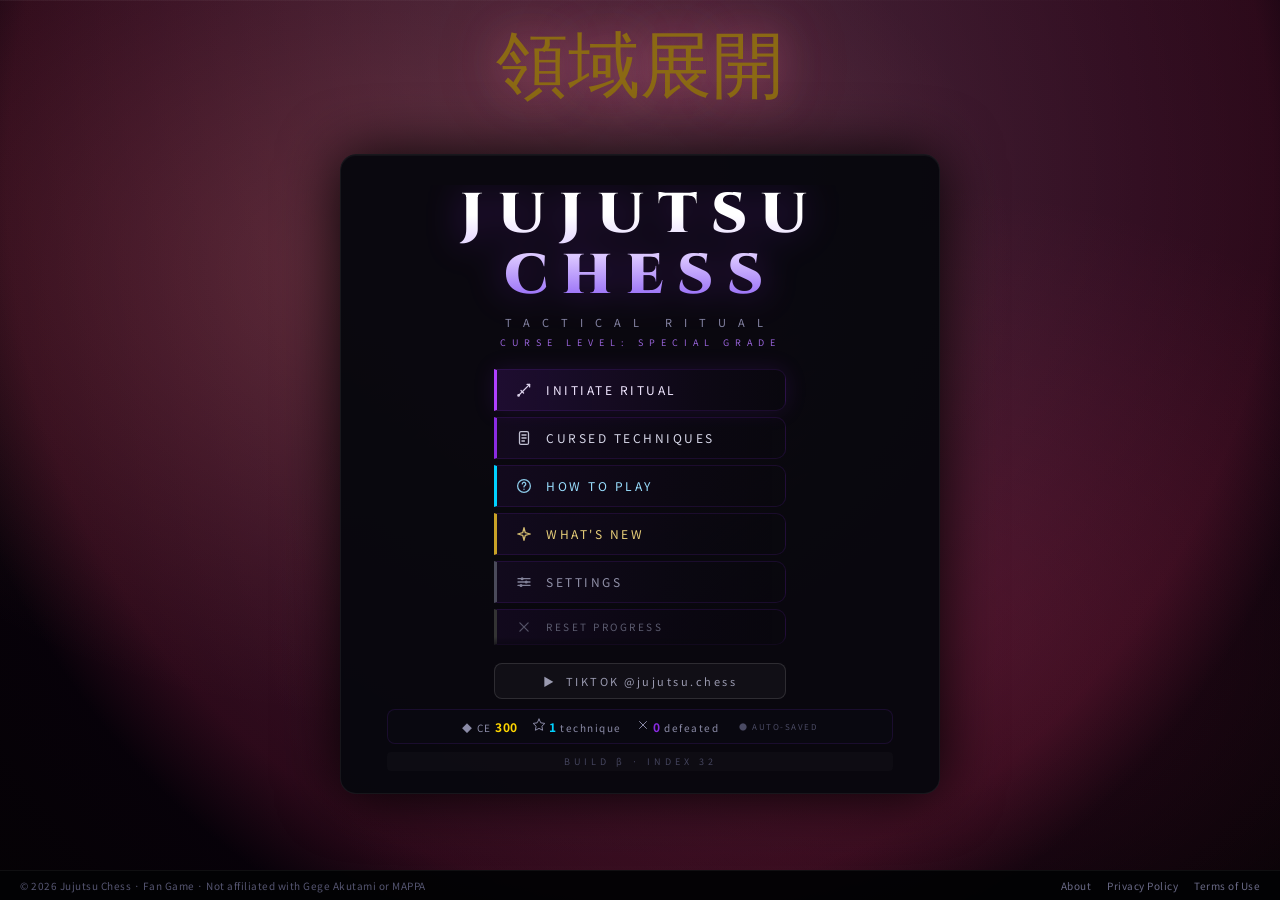
==== commit 170a720f: "feat: D - replace ALL emoji UI chrome with inline SVG icons (buttons, banners, htp titles, cards, se" ====
--- a/index.html
+++ b/index.html
@@ -33,7 +33,7 @@
   </div>
   <div id="tech-title"></div>
   <div id="mahoraga-wheel-overlay">
-    <div id="mahoraga-wheel">☸</div>
+    <div id="mahoraga-wheel"><svg viewBox="0 0 24 24" fill="none" stroke="currentColor" stroke-width="1.7" stroke-linecap="round" stroke-linejoin="round" width="1em" height="1em" ><path d="M12 2a10 10 0 100 20 10 10 0 000-20zM12 6v12M6 12h12M8 8l8 8M16 8l-8 8"/></svg></div>
   </div>
   <div id="domain-veil"></div>
   <div id="ce-veil"></div>
@@ -114,7 +114,7 @@
         </div>
 
         <div class="char-card hard" onclick="selectOpponent('Megumi (Awakened)',1200)">
-          <div class="c-top"><span class="c-name">☸ Megumi (Awakened)</span><span class="c-dot dot-awakened" aria-hidden="true"></span></div>
+          <div class="c-top"><span class="c-name"><svg viewBox="0 0 24 24" fill="none" stroke="currentColor" stroke-width="1.7" stroke-linecap="round" stroke-linejoin="round" width="14" height="14" ><path d="M12 2a10 10 0 100 20 10 10 0 000-20zM12 6v12M6 12h12M8 8l8 8M16 8l-8 8"/></svg> Megumi (Awakened)</span><span class="c-dot dot-awakened" aria-hidden="true"></span></div>
           <div class="c-elo">ELO 1200 · Special Grade · Ten Shadows</div>
           <div class="power-bar">
             <div class="power-fill" style="width:52%;background:linear-gradient(90deg,#0a2a5e,#4a9eff)"></div>
@@ -138,7 +138,7 @@
           <div class="c-wins" id="cw-Gojo_Sensei"></div>
         </div>
         <div class="char-card hard" onclick="selectOpponent('Mahito',1500)">
-          <div class="c-top"><span class="c-name">Mahito</span><span>🟣</span></div>
+          <div class="c-top"><span class="c-name">Mahito</span><span><svg viewBox="0 0 24 24" fill="none" stroke="currentColor" stroke-width="1.7" stroke-linecap="round" stroke-linejoin="round" width="14" height="14" ><path d="M12 22a10 10 0 100-20 10 10 0 000 20zM12 6a6 6 0 016 6"/></svg></span></div>
           <div class="c-elo">ELO 1500 · Special Grade · Cursed Spirit</div>
           <div class="power-bar">
             <div class="power-fill" style="width:55%;background:linear-gradient(90deg,#4b0082,#b040ff)"></div>
@@ -182,7 +182,7 @@
         </div>
               <div class="char-card hard" onclick="selectOpponent('Hakari Kinji',1650)">
                 <div class="c-top">
-                  <span class="c-name" style="color:#00d26a;font-size:14px;">⚡ Hakari Kinji</span>
+                  <span class="c-name" style="color:#00d26a;font-size:14px;"><svg viewBox="0 0 24 24" fill="none" stroke="currentColor" stroke-width="1.7" stroke-linecap="round" stroke-linejoin="round" width="14" height="14" ><path d="M13 2L3 14h9l-1 8 10-12h-9l1-8z"/></svg> Hakari Kinji</span>
                   <span class="c-dot dot-hakari" aria-hidden="true"></span>
                 </div>
                 <div class="c-elo" style="color:#00d26a;">ELO 1650 · Jackpot Master · Idle Death Gamble</div>
@@ -210,11 +210,11 @@
             </div>
             </div>
 
-      <div class="max-label-row"><span class="max-label">⚠ MAX TIER ⚠</span></div>
+      <div class="max-label-row"><span class="max-label"><svg viewBox="0 0 24 24" fill="none" stroke="currentColor" stroke-width="1.7" stroke-linecap="round" stroke-linejoin="round" width="14" height="14" ><path d="M10.29 3.86L1.82 18a2 2 0 001.71 3h16.94a2 2 0 001.71-3L13.71 3.86a2 2 0 00-3.42 0zM12 9v4m0 4h.01"/></svg> MAX TIER <svg viewBox="0 0 24 24" fill="none" stroke="currentColor" stroke-width="1.7" stroke-linecap="round" stroke-linejoin="round" width="14" height="14" ><path d="M10.29 3.86L1.82 18a2 2 0 001.71 3h16.94a2 2 0 001.71-3L13.71 3.86a2 2 0 00-3.42 0zM12 9v4m0 4h.01"/></svg></span></div>
 
       <div class="char-card max-card" onclick="selectOpponent('Ryomen Sukuna (Shadow)',2250)">
         <div class="c-top">
-          <span class="c-name" style="color:var(--gold-light);font-size:15px;">☠ Ryomen Sukuna (Shadow)</span>
+          <span class="c-name" style="color:var(--gold-light);font-size:15px;"><svg viewBox="0 0 24 24" fill="none" stroke="currentColor" stroke-width="1.7" stroke-linecap="round" stroke-linejoin="round" width="14" height="14" ><path d="M12 2a8 8 0 00-8 8c0 2.5 1.2 4.7 3 6.2V20a2 2 0 002 2h6a2 2 0 002-2v-3.8c1.8-1.5 3-3.7 3-6.2a8 8 0 00-8-8zM9 12a1 1 0 100-2 1 1 0 000 2zm6 0a1 1 0 100-2 1 1 0 000 2z"/></svg> Ryomen Sukuna (Shadow)</span>
           <span class="c-dot dot-max" aria-hidden="true"></span>
         </div>
         <div class="c-elo" style="color:var(--gold);">ELO 2250 · 20-Finger Sukuna · Megumi's body · Mahoraga</div>
@@ -247,7 +247,7 @@
       </div>
       <div class="char-card yuji-card" onclick="selectOpponent('Shinjuku Itadori',3200)">
         <div class="c-top">
-          <span class="c-name" style="color:#ff2d55;font-size:14px;">⚡ Shinjuku Itadori</span>
+          <span class="c-name" style="color:#ff2d55;font-size:14px;"><svg viewBox="0 0 24 24" fill="none" stroke="currentColor" stroke-width="1.7" stroke-linecap="round" stroke-linejoin="round" width="14" height="14" ><path d="M13 2L3 14h9l-1 8 10-12h-9l1-8z"/></svg> Shinjuku Itadori</span>
           <span class="c-dot dot-yuji" aria-hidden="true"></span>
         </div>
         <div class="c-elo" style="color:#ff2d55;">ELO 3200 · Soul of Vengeance · Prince of Black Flash</div>
@@ -264,10 +264,10 @@
         <div class="c-wins" id="cw-Shinjuku_Itadori"></div>
               </div>
 
-              <div class="heian-label-row"><span class="heian-label">⚠ HEIAN ERA ⚠</span></div>
+              <div class="heian-label-row"><span class="heian-label"><svg viewBox="0 0 24 24" fill="none" stroke="currentColor" stroke-width="1.7" stroke-linecap="round" stroke-linejoin="round" width="14" height="14" ><path d="M10.29 3.86L1.82 18a2 2 0 001.71 3h16.94a2 2 0 001.71-3L13.71 3.86a2 2 0 00-3.42 0zM12 9v4m0 4h.01"/></svg> HEIAN ERA <svg viewBox="0 0 24 24" fill="none" stroke="currentColor" stroke-width="1.7" stroke-linecap="round" stroke-linejoin="round" width="14" height="14" ><path d="M10.29 3.86L1.82 18a2 2 0 001.71 3h16.94a2 2 0 001.71-3L13.71 3.86a2 2 0 00-3.42 0zM12 9v4m0 4h.01"/></svg></span></div>
       <div class="char-card heian-card" onclick="selectOpponent('Ryomen Sukuna Heian',4000)">
         <div class="c-top">
-          <span class="c-name" style="color:#cc0000;font-size:14px;">⛩ Ryomen Sukuna Heian</span>
+          <span class="c-name" style="color:#cc0000;font-size:14px;"><svg viewBox="0 0 24 24" fill="none" stroke="currentColor" stroke-width="1.7" stroke-linecap="round" stroke-linejoin="round" width="14" height="14" ><path d="M4 4h16M4 8h16M6 4v16M18 4v16M12 8v12"/></svg> Ryomen Sukuna Heian</span>
           <span class="c-dot dot-heian" aria-hidden="true"></span>
         </div>
         <div class="c-elo" style="color:#FFD700;">ELO 4000 · Strongest in History · True Form · 4 Arms</div>
@@ -288,7 +288,7 @@
           · Fuga 5×5 devastation · win by capturing ALL pieces</div>
         <div class="c-wins" id="cw-Ryomen_Sukuna_Heian"></div>
       </div>
-      <button class="btn" style="margin-top:16px;opacity:.5;" onclick="showScreen('home')">← Back</button>
+      <button class="btn" style="margin-top:16px;opacity:.5;" onclick="showScreen('home')"><svg viewBox="0 0 24 24" fill="none" stroke="currentColor" stroke-width="1.7" stroke-linecap="round" stroke-linejoin="round" width="14" height="14" ><path d="M19 12H5M12 19l-7-7 7-7"/></svg> Back</button>
     </div>
   </div>
 
@@ -319,7 +319,7 @@
         <button class="vow-card" style="opacity:.5;border-color:#222;" onclick="confirmVow(null)"><b>NO
             VOW</b><span>Fight without conditions.</span></button>
       </div>
-      <button class="btn" style="margin-top:14px;opacity:.5;" onclick="showScreen('char-select')">← Back</button>
+      <button class="btn" style="margin-top:14px;opacity:.5;" onclick="showScreen('char-select')"><svg viewBox="0 0 24 24" fill="none" stroke="currentColor" stroke-width="1.7" stroke-linecap="round" stroke-linejoin="round" width="14" height="14" ><path d="M19 12H5M12 19l-7-7 7-7"/></svg> Back</button>
     </div>
   </div>
 
@@ -330,7 +330,7 @@
         <h2 style="font-size:18px;letter-spacing:6px;margin-bottom:4px;">CURSED TECHNIQUES</h2>
         <div id="archive-ce-banner" style="font-size:9px;color:#444;letter-spacing:1px;"></div>
       </div>
-      <button class="btn" onclick="archiveReturn()" style="padding:8px 20px;font-size:10px;">✓ SAVE &amp;
+      <button class="btn" onclick="archiveReturn()" style="padding:8px 20px;font-size:10px;"><svg viewBox="0 0 24 24" fill="none" stroke="currentColor" stroke-width="1.7" stroke-linecap="round" stroke-linejoin="round" width="14" height="14" ><path d="M20 6L9 17l-5-5"/></svg> SAVE &amp;
         RETURN</button>
     </div>
     <div class="archive-container">
@@ -366,11 +366,11 @@
       </div>
       <hr class="sidebar-divider">
       <div class="ce-section">
-        <div class="ce-row"><span>⚡ PLAYER CE</span><span class="ce-val" id="ce-p">50/100</span></div>
+        <div class="ce-row"><span><svg viewBox="0 0 24 24" fill="none" stroke="currentColor" stroke-width="1.7" stroke-linecap="round" stroke-linejoin="round" width="14" height="14" ><path d="M13 2L3 14h9l-1 8 10-12h-9l1-8z"/></svg> PLAYER CE</span><span class="ce-val" id="ce-p">50/100</span></div>
         <div class="ce-bar" id="ce-bar-p">
           <div id="ce-fill-p" class="fill-p" style="width:50%"></div>
         </div>
-        <div class="ce-row" style="margin-top:4px;" id="ce-row-e"><span>⚡ ENEMY CE</span><span class="ce-val"
+        <div class="ce-row" style="margin-top:4px;" id="ce-row-e"><span><svg viewBox="0 0 24 24" fill="none" stroke="currentColor" stroke-width="1.7" stroke-linecap="round" stroke-linejoin="round" width="14" height="14" ><path d="M13 2L3 14h9l-1 8 10-12h-9l1-8z"/></svg> ENEMY CE</span><span class="ce-val"
             id="ce-e">50/100</span></div>
         <div class="ce-bar" id="ce-bar-e">
           <div id="ce-fill-e" class="fill-e" style="width:50%"></div>
@@ -405,11 +405,11 @@
       <div style="display:flex;justify-content:space-between;align-items:center;margin-bottom:6px;">
         <div id="move-bar">—</div>
         <div style="display:flex;gap:4px;">
-          <button class="btn" style="font-size:10px;padding:4px 10px;opacity:.6;margin:0;" onclick="confirmBackToMenu()">←
+          <button class="btn" style="font-size:10px;padding:4px 10px;opacity:.6;margin:0;" onclick="confirmBackToMenu()"><svg viewBox="0 0 24 24" fill="none" stroke="currentColor" stroke-width="1.7" stroke-linecap="round" stroke-linejoin="round" width="14" height="14"><path d="M19 12H5M12 19l-7-7 7-7"/></svg>
             MENU</button>
           <button class="btn"
             style="font-size:10px;padding:4px 10px;opacity:.6;margin:0;border-color:#00d2ff;color:#00d2ff;"
-            onclick="if(confirm('Restart battle?'))startBattle(state.opp,state.oppElo,state.vow)">↺ RESTART</button>
+            onclick="if(confirm('Restart battle?'))startBattle(state.opp,state.oppElo,state.vow)"><svg viewBox="0 0 24 24" fill="none" stroke="currentColor" stroke-width="1.7" stroke-linecap="round" stroke-linejoin="round" width="14" height="14" ><path d="M1 4v6h6M23 20v-6h-6M20.49 9A9 9 0 005.64 5.64L1 10m22 4l-4.64 4.36A9 9 0 013.51 15"/></svg> RESTART</button>
         </div>
       </div>
       <div class="skill-grid" id="battle-skills"></div>
@@ -422,8 +422,8 @@
     <div id="win-sub"></div>
     <div id="loss-actions"
       style="display:none;flex-direction:row;gap:12px;flex-wrap:wrap;justify-content:center;margin-top:20px;">
-      <button class="btn" style="padding:11px 28px;" onclick="retryBattle()">⚔ Try Again</button>
-      <button class="btn" style="padding:11px 28px;opacity:.7;" onclick="changeSkillsRetry()">⚙ Change Skills</button>
+      <button class="btn" style="padding:11px 28px;" onclick="retryBattle()"><svg viewBox="0 0 24 24" fill="none" stroke="currentColor" stroke-width="1.7" stroke-linecap="round" stroke-linejoin="round" width="14" height="14" ><path d="M14.5 17.5L3 6V3h3l11.5 11.5M13 19l6-6M16 16l4 4M19 21l2-2"/></svg> Try Again</button>
+      <button class="btn" style="padding:11px 28px;opacity:.7;" onclick="changeSkillsRetry()"><svg viewBox="0 0 24 24" fill="none" stroke="currentColor" stroke-width="1.7" stroke-linecap="round" stroke-linejoin="round" width="14" height="14" ><path d="M12 15a3 3 0 100-6 3 3 0 000 6zM19.4 15a1.65 1.65 0 00.33 1.82l.06.06a2 2 0 010 2.83 2 2 0 01-2.83 0l-.06-.06a1.65 1.65 0 00-1.82-.33 1.65 1.65 0 00-1 1.51V21a2 2 0 01-4 0v-.09A1.65 1.65 0 009 19.4a1.65 1.65 0 00-1.82.33l-.06.06a2 2 0 01-2.83-2.83l.06-.06A1.65 1.65 0 004.68 15a1.65 1.65 0 00-1.51-1H3a2 2 0 010-4h.09A1.65 1.65 0 004.6 9a1.65 1.65 0 00-.33-1.82l-.06-.06a2 2 0 012.83-2.83l.06.06A1.65 1.65 0 009 4.68a1.65 1.65 0 001-1.51V3a2 2 0 014 0v.09a1.65 1.65 0 001 1.51 1.65 1.65 0 001.82-.33l.06-.06a2 2 0 012.83 2.83l-.06.06A1.65 1.65 0 0019.4 9a1.65 1.65 0 001.51 1H21a2 2 0 010 4h-.09a1.65 1.65 0 00-1.51 1z"/></svg> Change Skills</button>
     </div>
     <button class="btn" style="margin-top:16px;padding:13px 36px;" onclick="location.reload()">Return</button>
   </div>
@@ -450,7 +450,7 @@
 
         <!-- BASICS -->
         <div class="htp-section">
-          <div class="htp-title">⚔ The Basics</div>
+          <div class="htp-title"><svg viewBox="0 0 24 24" fill="none" stroke="currentColor" stroke-width="1.7" stroke-linecap="round" stroke-linejoin="round" width="14" height="14" ><path d="M14.5 17.5L3 6V3h3l11.5 11.5M13 19l6-6M16 16l4 4M19 21l2-2"/></svg> The Basics</div>
           <p>Jujutsu Chess is a 1-vs-1 chess variant where each side wields <b>cursed techniques</b> alongside standard
             chess moves. You play as White against an AI opponent.</p>
           <p>Win by checkmating the enemy King — or outlasting them with superior technique use. Standard chess rules
@@ -459,7 +459,7 @@
 
         <!-- CURSED ENERGY -->
         <div class="htp-section">
-          <div class="htp-title">⚡ Cursed Energy (CE)</div>
+          <div class="htp-title"><svg viewBox="0 0 24 24" fill="none" stroke="currentColor" stroke-width="1.7" stroke-linecap="round" stroke-linejoin="round" width="14" height="14" ><path d="M13 2L3 14h9l-1 8 10-12h-9l1-8z"/></svg> Cursed Energy (CE)</div>
           <p>Both sides start with a fixed CE pool. CE does <b>not</b> regenerate passively — it is a finite resource
             you must spend wisely. Skills cost CE to activate — the cost is shown on each skill button.</p>
           <ul>
@@ -475,7 +475,7 @@
 
         <!-- SKILLS -->
         <div class="htp-section">
-          <div class="htp-title">🔮 Skills & Techniques</div>
+          <div class="htp-title"><svg viewBox="0 0 24 24" fill="none" stroke="currentColor" stroke-width="1.7" stroke-linecap="round" stroke-linejoin="round" width="14" height="14" ><path d="M12 22a10 10 0 100-20 10 10 0 000 20zM12 6a6 6 0 016 6"/></svg> Skills & Techniques</div>
           <p>Skills are unlocked by defeating opponents and equipped in the <b>Technique Archive</b>. You can equip up
             to 9 skill slots (4 Special, 2 Ability, 1 Domain, 1 RCT, 1 Ultimate). During battle, click a skill button to
             activate it.</p>
@@ -566,7 +566,7 @@
 
         <!-- DOMAINS -->
         <div class="htp-section">
-          <div class="htp-title">🌐 Domain Expansion & Clashes</div>
+          <div class="htp-title"><svg viewBox="0 0 24 24" fill="none" stroke="currentColor" stroke-width="1.7" stroke-linecap="round" stroke-linejoin="round" width="14" height="14"><path d="M12 2a10 10 0 100 20 10 10 0 000-20zM2 12h20M12 2a15 15 0 010 20 15 15 0 010-20z"/></svg> Domain Expansion & Clashes</div>
           <p>Domains have <b>3 power levels</b>. When two domains meet:</p>
           <ul>
             <li><b>Higher level vs lower level:</b> The weaker domain <b>collapses instantly</b> — no clash, the stronger domain takes full control.</li>
@@ -584,7 +584,7 @@
 
         <!-- MAHORAGA -->
         <div class="htp-section">
-          <div class="htp-title">☸ Mahoraga & Adaptation</div>
+          <div class="htp-title"><svg viewBox="0 0 24 24" fill="none" stroke="currentColor" stroke-width="1.7" stroke-linecap="round" stroke-linejoin="round" width="14" height="14"><path d="M12 2a10 10 0 100 20 10 10 0 000-20zM12 6v12M6 12h12M8 8l8 8M16 8l-8 8"/></svg> Mahoraga & Adaptation</div>
           <p>Mahoraga is unique — it <b>adapts</b> to techniques used against it:</p>
           <ul>
             <li>After blocking Infinity or Limitless 3 times, Mahoraga <b>pierces through</b> them permanently.</li>
@@ -604,7 +604,7 @@
             immune for the entire turn. Unlike Infinity, it can run out of CE.</p>
           <p>Both are disabled during a Domain Clash. Lapse Blue is treated as an offensive action and is therefore
             blocked by active Infinity and Limitless (CE is refunded if blocked).</p>
-          <p style="color:#FFD700;font-weight:bold;margin-top:8px;">⚠ Infinity/Limitless Bypass Rules</p>
+          <p style="color:#FFD700;font-weight:bold;margin-top:8px;"><svg viewBox="0 0 24 24" fill="none" stroke="currentColor" stroke-width="1.7" stroke-linecap="round" stroke-linejoin="round" width="14" height="14"><path d="M10.29 3.86L1.82 18a2 2 0 001.71 3h16.94a2 2 0 001.71-3L13.71 3.86a2 2 0 00-3.42 0zM12 9v4m0 4h.01"/></svg> Infinity/Limitless Bypass Rules</p>
           <p>No skill or attack can pierce Infinity or Limitless by default. The <b>only</b> ways to bypass them are:
           </p>
           <ul>
@@ -619,7 +619,7 @@
           </ul>
           <p>If none of conditions A–D apply, Infinity and Limitless are <b>absolute</b> — no skill in the game can
             break them.</p>
-          <p style="color:#FFD700;font-weight:bold;margin-top:8px;">⚠ Exceptions: World Cutting Slash and Hollow Nuke</p>
+          <p style="color:#FFD700;font-weight:bold;margin-top:8px;"><svg viewBox="0 0 24 24" fill="none" stroke="currentColor" stroke-width="1.7" stroke-linecap="round" stroke-linejoin="round" width="14" height="14"><path d="M10.29 3.86L1.82 18a2 2 0 001.71 3h16.94a2 2 0 001.71-3L13.71 3.86a2 2 0 00-3.42 0zM12 9v4m0 4h.01"/></svg> Exceptions: World Cutting Slash and Hollow Nuke</p>
           <p><b>World Cutting Slash</b> and <b>Hollow Nuke</b> are unblockable ultimate techniques that bypass ALL
             barriers including Infinity, Limitless, and even Mahoraga adaptation. They can destroy any piece on the
             board — King, Mahoraga, and Rika included. Their only counter is a higher-level domain or preventing
@@ -628,20 +628,20 @@
 
         <!-- DOMAIN DURATION -->
         <div class="htp-section">
-          <div class="htp-title" style="color:#ffaa00;border-left-color:#ffaa00;">⏱️ Domain Duration & Auto-Collapse</div>
+          <div class="htp-title" style="color:#ffaa00;border-left-color:#ffaa00;">⏱ Domain Duration & Auto-Collapse</div>
           <p>All domains now last a maximum of <b>20 turns</b>. A countdown in the battle info panel shows remaining turns. When the timer reaches zero, the domain <b>collapses automatically</b>, triggering <b>domain burnout</b> (all skills + RCT disabled for 10 turns). Landing 2 Black Flashes skips this burnout.</p>
           <p>Simple Domain lasts <b>8 turns</b> and has a <b>5-turn cooldown</b> after it ends. While active, it neutralizes ALL domain sure-hit effects — Malevolent Shrine, Cursed Existence infinite range, and all other domain offensive effects are completely suppressed.</p>
         </div>
 
         <!-- INFINITY/LIMITLESS BYPASS -->
         <div class="htp-section">
-          <div class="htp-title" style="color:#00d2ff;border-left-color:#00d2ff;">🛡️ Infinity/Limitless & Active Domains</div>
+          <div class="htp-title" style="color:#00d2ff;border-left-color:#00d2ff;"><svg viewBox="0 0 24 24" fill="none" stroke="currentColor" stroke-width="1.7" stroke-linecap="round" stroke-linejoin="round" width="14" height="14"><path d="M12 22s8-4 8-10V5l-8-3-8 3v7c0 6 8 10 8 10z"/></svg> Infinity/Limitless & Active Domains</div>
           <p>If you have an <b>active domain</b>, your attacks <b>automatically bypass</b> enemy Infinity and Limitless. The domain's power overrides these barriers. However, if the enemy also has an active domain, the higher-level domain wins — and if levels are equal, a Domain Clash occurs where both barriers are disabled.</p>
         </div>
 
         <!-- SHINJUKU ITADORI -->
         <div class="htp-section">
-          <div class="htp-title" style="color:#ff2d55;border-left-color:#ff2d55;">⚡ Shinjuku Itadori (ELO 3200 MAX)</div>
+          <div class="htp-title" style="color:#ff2d55;border-left-color:#ff2d55;"><svg viewBox="0 0 24 24" fill="none" stroke="currentColor" stroke-width="1.7" stroke-linecap="round" stroke-linejoin="round" width="14" height="14" ><path d="M13 2L3 14h9l-1 8 10-12h-9l1-8z"/></svg> Shinjuku Itadori (ELO 3200 MAX)</div>
           <p>Yuji's kit is designed to counter Heian Sukuna:</p>
           <ul>
             <li><b>Prince of Black Flash</b> (passive) — 60% Black Flash chance on every attack. Starting at turn 10 (move 20), <b>OPPI</b> charges: automatically fires when opponent activates any domain — collapses it, blocks their domain slot for 10 turns, and skips their next turn. Recharges 20 turns after use.</li>
@@ -654,7 +654,7 @@
 
                 <!-- CT REGENERATION -->
         <div class="htp-section">
-          <div class="htp-title" style="color:#00ff88;border-left-color:#00ff88;">💚 CT Regeneration</div>
+          <div class="htp-title" style="color:#00ff88;border-left-color:#00ff88;"><svg viewBox="0 0 24 24" fill="none" stroke="currentColor" stroke-width="1.7" stroke-linecap="round" stroke-linejoin="round" width="14" height="14"><path d="M20.84 4.61a5.5 5.5 0 00-7.78 0L12 5.67l-1.06-1.06a5.5 5.5 0 00-7.78 7.78l1.06 1.06L12 21.23l7.78-7.78 1.06-1.06a5.5 5.5 0 000-7.78z"/></svg> CT Regeneration</div>
           <p><b>CT Regeneration</b> (60 CE) — A technique that accelerates burnout recovery. Each use reduces both RCT and Domain burnout by <b>1 turn</b> (if currently in burnout). If not in burnout, it still counts toward your limit.</p>
           <ul>
             <li>Has <b>30 uses total</b> per battle. Track your uses in the battle info panel.</li>
@@ -672,7 +672,7 @@
 
         <!-- BINDING VOWS -->
         <div class="htp-section">
-          <div class="htp-title">📜 Binding Vows</div>
+          <div class="htp-title"><svg viewBox="0 0 24 24" fill="none" stroke="currentColor" stroke-width="1.7" stroke-linecap="round" stroke-linejoin="round" width="14" height="14"><path d="M14 2H6a2 2 0 00-2 2v16a2 2 0 002 2h12a2 2 0 002-2V8zM14 2v6h6M16 13H8M16 17H8"/></svg> Binding Vows</div>
           <p>Before each battle you can choose a <b>Binding Vow</b> — a risk/reward pact that modifies the rules of
             combat:</p>
           <ul>
@@ -692,7 +692,7 @@
 
         <!-- DOMAIN CLASH CHECK-WIN -->
         <div class="htp-section">
-          <div class="htp-title">⚔ Domain Clash Check-Win</div>
+          <div class="htp-title"><svg viewBox="0 0 24 24" fill="none" stroke="currentColor" stroke-width="1.7" stroke-linecap="round" stroke-linejoin="round" width="14" height="14"><path d="M14.5 17.5L3 6V3h3l11.5 11.5M13 19l6-6M16 16l4 4M19 21l2-2"/></svg> Domain Clash Check-Win</div>
           <p>When two domains clash, normal effects are suppressed and a 20-turn countdown begins. <b>If either king is
               put in check during a clash, the side that delivered the check wins</b> — the losing domain collapses
             instantly, and the winning domain takes full control of the board, resuming all its normal effects.</p>
@@ -700,7 +700,7 @@
 
         <!-- MEGUMI AWAKENED -->
         <div class="htp-section">
-          <div class="htp-title">☸ Megumi (Awakened) — ELO 1200</div>
+          <div class="htp-title"><svg viewBox="0 0 24 24" fill="none" stroke="currentColor" stroke-width="1.7" stroke-linecap="round" stroke-linejoin="round" width="14" height="14" ><path d="M12 2a10 10 0 100 20 10 10 0 000-20zM12 6v12M6 12h12M8 8l8 8M16 8l-8 8"/></svg> Megumi (Awakened) — ELO 1200</div>
           <p>Megumi (Awakened) uses the <b>Ten Shadows Technique</b> in its most devastating form:</p>
           <ul>
             <li><b>Nue (120 CE)</b> — Summon the winged shikigami Nue onto the board. Nue is a Bishop that can
@@ -721,7 +721,7 @@
 
         <!-- HEIAN SUKUNA -->
         <div class="htp-section">
-          <div class="htp-title">⛩ Ryomen Sukuna Heian (ELO 4000 — MAX BOSS)</div>
+          <div class="htp-title"><svg viewBox="0 0 24 24" fill="none" stroke="currentColor" stroke-width="1.7" stroke-linecap="round" stroke-linejoin="round" width="14" height="14" ><path d="M4 4h16M4 8h16M6 4v16M18 4v16M12 8v12"/></svg> Ryomen Sukuna Heian (ELO 4000 — MAX BOSS)</div>
           <ul>
             <li><b>Imaginary Fierce God (Passive)</b> — Heian Sukuna starts with an extra row of pieces <em>R N B Q Q B
                 N R</em> placed in front of his pawns (row 2). These move and capture as normal chess pieces. Equip this
@@ -748,7 +748,7 @@
 
         <!-- MECHANIC UPDATES -->
         <div class="htp-section">
-          <div class="htp-title">🔧 Key Mechanics</div>
+          <div class="htp-title"><svg viewBox="0 0 24 24" fill="none" stroke="currentColor" stroke-width="1.7" stroke-linecap="round" stroke-linejoin="round" width="14" height="14"><path d="M14.7 6.3a1 1 0 000 1.4l1.6 1.6a1 1 0 001.4 0l3.77-3.77a6 6 0 01-7.94 7.94l-6.91 6.91a2.12 2.12 0 01-3-3l6.91-6.91a6 6 0 017.94-7.94l-3.76 3.76z"/></svg> Key Mechanics</div>
           <ul>
             <li><b>All rewards unlock at once</b> — Defeating a bot unlocks all of their skills simultaneously. Gojo Strongest, Heian Sukuna, and Shinjuku Itadori all drop CT Regeneration on defeat.</li>
             <li><b>Gojo Sensei</b> uses Six Eyes (50% CE discount) and drops Six Eyes on defeat.</li>
@@ -768,7 +768,7 @@
 
         <!-- PROGRESSION -->
         <div class="htp-section">
-          <div class="htp-title">🏆 Progression</div>
+          <div class="htp-title"><svg viewBox="0 0 24 24" fill="none" stroke="currentColor" stroke-width="1.7" stroke-linecap="round" stroke-linejoin="round" width="14" height="14"><path d="M8 21h8M12 17v4M7 4h10v5a5 5 0 01-10 0V4zM7 4H4v2a3 3 0 003 3M17 4h3v2a3 3 0 01-3 3"/></svg> Progression</div>
           <ul>
             <li>Defeat opponents to unlock <b>all</b> of their techniques at once in the <b>Technique Archive</b>.</li>
             <li>Techniques carry over between battles — build your kit over time.</li>
@@ -779,7 +779,7 @@
 
         <!-- TIPS -->
         <div class="htp-section">
-          <div class="htp-title">💡 Tips</div>
+          <div class="htp-title"><svg viewBox="0 0 24 24" fill="none" stroke="currentColor" stroke-width="1.7" stroke-linecap="round" stroke-linejoin="round" width="14" height="14"><path d="M9 18h6M10 22h4M12 2a7 7 0 00-4 12.7c.6.5 1 1.4 1 2.3h6c0-.9.4-1.8 1-2.3A7 7 0 0012 2z"/></svg> Tips</div>
           <ul>
             <li>Save CE for the right moment — spending it all early leaves you defenceless.</li>
             <li>Domain Clash favours the better chess player. Use check-win to resolve it early.</li>
@@ -794,7 +794,7 @@
 
         <!-- BODY INTEGRITY -->
         <div class="htp-section">
-          <div class="htp-title">🩸 Body Integrity System</div>
+          <div class="htp-title"><svg viewBox="0 0 24 24" fill="none" stroke="currentColor" stroke-width="1.7" stroke-linecap="round" stroke-linejoin="round" width="14" height="14"><path d="M12 2.69l5.66 5.66a8 8 0 11-11.31 0z"/></svg> Body Integrity System</div>
           <p>Every chess piece represents a part of the sorcerer's physical body. Taking damage has real consequences:</p>
           <ul>
             <li><b>♔ King = Brain</b> — If captured, the sorcerer dies. Game over.</li>
@@ -807,7 +807,7 @@
 
         <!-- DOMAIN ARM REQUIREMENTS -->
         <div class="htp-section">
-          <div class="htp-title">🦾 Domain Expansion Arm Requirements</div>
+          <div class="htp-title"><svg viewBox="0 0 24 24" fill="none" stroke="currentColor" stroke-width="1.7" stroke-linecap="round" stroke-linejoin="round" width="14" height="14"><path d="M22 12h-4l-3 9L9 3l-3 9H2"/></svg> Domain Expansion Arm Requirements</div>
           <p>In the manga, domain expansion requires hand signs — both hands, except for the most powerful techniques:</p>
           <ul>
             <li><b>Standard domains</b> (Malevolent Shrine, True Mutual Love, SEP, TCMP, CSG, Cursed Existence) require <b>both arms</b> to activate. Lose one arm and these domains are sealed.</li>
@@ -819,7 +819,7 @@
 
         <!-- RCT BURNOUT -->
         <div class="htp-section">
-          <div class="htp-title">🔥 RCT Burnout</div>
+          <div class="htp-title"><svg viewBox="0 0 24 24" fill="none" stroke="currentColor" stroke-width="1.7" stroke-linecap="round" stroke-linejoin="round" width="14" height="14"><path d="M12 22c4.97 0 8-3.58 8-8 0-3.5-2-6-4-8-1 2-2 3-3 3 0-3-1-6-4-8 0 4-2 5-3 7-1.5 2-2 4-2 6 0 4.42 3.03 8 8 8z"/></svg> RCT Burnout</div>
           <p>Reverse Cursed Technique is powerful but has limits — just like in the manga, overusing it causes the technique to "burn out":</p>
           <ul>
             <li>Each use of RCT tracks <b>material restored</b>: Pawns = 1pt, Knights/Bishops = 3pts, Rooks = 5pts, Queen = 9pts.</li>
@@ -832,7 +832,7 @@
 
         <!-- DOMAIN BURNOUT -->
         <div class="htp-section">
-          <div class="htp-title">💥 Domain Collapse Burnout</div>
+          <div class="htp-title"><svg viewBox="0 0 24 24" fill="none" stroke="currentColor" stroke-width="1.7" stroke-linecap="round" stroke-linejoin="round" width="14" height="14"><path d="M12 2l2.4 4.8L19 5l-1.8 4.6L22 12l-4.8 2.4L19 19l-4.6-1.8L12 22l-2.4-4.8L5 19l1.8-4.6L2 12l4.8-2.4L5 5l4.6 1.8L12 2z"/></svg> Domain Collapse Burnout</div>
           <p>When a domain collapses — whether overpowered, clash-ended, or time-expired — the sorcerer is left vulnerable:</p>
           <ul>
             <li>All skills and RCT are <b>disabled for 10 turns</b> after a domain collapse.</li>
@@ -844,11 +844,11 @@
 
         <!-- BLACK FLASH -->
         <div class="htp-section">
-          <div class="htp-title">⚡ Black Flash — Dramatic Reboot</div>
+          <div class="htp-title"><svg viewBox="0 0 24 24" fill="none" stroke="currentColor" stroke-width="1.7" stroke-linecap="round" stroke-linejoin="round" width="14" height="14"><path d="M13 2L3 14h9l-1 8 10-12h-9l1-8z"/></svg> Black Flash — Dramatic Reboot</div>
           <p>Black Flash is no longer just a CE bonus — it's a dramatic comeback mechanic:</p>
           <ul>
             <li>10% chance on any damaging attack (disabled for Heavenly Restriction and Sacrifice vow).</li>
-            <li>Triggers a <b>full-screen flash effect</b> with dramatic "⚡ BLACK FLASH ⚡" title.</li>
+            <li>Triggers a <b>full-screen flash effect</b> with dramatic "<svg viewBox="0 0 24 24" fill="none" stroke="currentColor" stroke-width="1.7" stroke-linecap="round" stroke-linejoin="round" width="14" height="14"><path d="M13 2L3 14h9l-1 8 10-12h-9l1-8z"/></svg> BLACK FLASH <svg viewBox="0 0 24 24" fill="none" stroke="currentColor" stroke-width="1.7" stroke-linecap="round" stroke-linejoin="round" width="14" height="14"><path d="M13 2L3 14h9l-1 8 10-12h-9l1-8z"/></svg>" title.</li>
             <li><b>2 consecutive Black Flashes</b> while in burnout (RCT or Domain) <b>immediately clears all burnouts</b>.</li>
             <li>This mirrors the manga: Sukuna and Gojo both used Black Flashes to recover from burnout mid-fight.</li>
             <li>The battle info panel shows your Black Flash counter so you can track progress toward recovery.</li>
@@ -857,7 +857,7 @@
 
         <!-- FUGA -->
         <div class="htp-section">
-          <div class="htp-title">⚔️ Fuga Rebalanced</div>
+          <div class="htp-title"><svg viewBox="0 0 24 24" fill="none" stroke="currentColor" stroke-width="1.7" stroke-linecap="round" stroke-linejoin="round" width="14" height="14"><path d="M14.5 17.5L3 6V3h3l11.5 11.5M13 19l6-6M16 16l4 4M19 21l2-2"/></svg> Fuga Rebalanced</div>
           <ul>
             <li>Fuga is now a <b>6×6 area</b> attack (up from 5×5) — even more devastating.</li>
             <li>However, using Fuga <b>immediately collapses your Heian Shrine domain</b> and triggers domain burnout.</li>
@@ -884,64 +884,64 @@
           Latest Updates</div>
 
         <div class="htp-section">
-          <div class="htp-title" style="color:#b040ff;border-left-color:#b040ff;">★ Index 32 — AAA Presentation &amp; Stability Overhaul</div>
+          <div class="htp-title" style="color:#b040ff;border-left-color:#b040ff;"><svg viewBox="0 0 24 24" fill="none" stroke="currentColor" stroke-width="1.7" stroke-linecap="round" stroke-linejoin="round" width="14" height="14"><path d="M12 2l3.09 6.26L22 9.27l-5 4.87 1.18 6.88L12 17.77l-6.18 3.25L7 14.14 2 9.27l6.91-1.01L12 2z"/></svg> Index 32 — AAA Presentation &amp; Stability Overhaul</div>
           <ul>
             <li><b>◆ Cinematic Sound Engine</b> — 17 procedural combat sounds synthesized live in your browser (Web Audio): piece moves, capture impacts, check warnings, cursed techniques, domain expansions, Black Flash, victory and defeat themes. No downloads. Toggle in Settings → AUDIO &amp; FX.</li>
-            <li><b>✦ Anime VFX Engine</b> — new canvas particle system: impact bursts, shockwaves, Black Flash impact frames, and full-screen Domain Expansion reality-cracks, layered over every technique animation.</li>
+            <li><b><svg viewBox="0 0 24 24" fill="none" stroke="currentColor" stroke-width="1.7" stroke-linecap="round" stroke-linejoin="round" width="14" height="14"><path d="M12 2l3.09 6.26L22 9.27l-5 4.87 1.18 6.88L12 17.77l-6.18 3.25L7 14.14 2 9.27l6.91-1.01L12 2z"/></svg> Anime VFX Engine</b> — new canvas particle system: impact bursts, shockwaves, Black Flash impact frames, and full-screen Domain Expansion reality-cracks, layered over every technique animation.</li>
             <li><b>◆ Redesigned Home Screen</b> — gradient-forged title, hand-drawn SVG icons, ambient cursed-energy aura, 領域展開 watermark, staggered menu entrance.</li>
-            <li><b>✦ Responsive Board</b> — the battlefield now auto-fits any window size.</li>
+            <li><b><svg viewBox="0 0 24 24" fill="none" stroke="currentColor" stroke-width="1.7" stroke-linecap="round" stroke-linejoin="round" width="14" height="14"><path d="M12 2l3.09 6.26L22 9.27l-5 4.87 1.18 6.88L12 17.77l-6.18 3.25L7 14.14 2 9.27l6.91-1.01L12 2z"/></svg> Responsive Board</b> — the battlefield now auto-fits any window size.</li>
             <li><b>◆ Stability</b> — fixed a crash when domains collapse against Heian/Chimera Shadow Garden; corrupted save data no longer blocks the game from loading; Black Flash burnout-recovery now actually triggers; Ultimate Dark Flash no longer locks after the first battle; World Cutting Slash turn-limit resets correctly.</li>
           </ul>
         </div>
 
         <div class="htp-section">
-          <div class="htp-title" style="color:#ff2d55;border-left-color:#ff2d55;">★ Index 31 — Shinjuku Itadori & System Fixes</div>
-          <ul>
-            <li><b>⚡ New Character: Shinjuku Itadori (ELO 3200 MAX)</b> — The anti-Sukuna. 4 unique skills: Prince of Black Flash (passive, 60% BF chance, OPPI anti-domain), Ultimate Dark Flash (600 CE, + shaped soul damage), Cursed Existence (600 CE L1 domain, 100% BF, infinite range), Simple Domain (400 CE, blue barrier vs domains, 6 turns). All 4 skills + RCT drop on defeat. Win by capturing ALL pieces.</li>
-            <li><b>🔄 Simple Domain (new slot type)</b> — A new "SD" slot appears for characters with Simple Domain. Creates a blue barrier that negates enemy domain sure-hit. Lasts 6 turns, ends with glass-shatter effect. Cooldown: 5 turns.</li>
-            <li><b>🔥 Gojo Sensei now has Simple Domain</b> — Visible in skill tags, unlocks on defeat. Gojo can use Simple Domain to survive inside enemy domains.</li>
-            <li><b>⏱️ Domain auto-collapse at 20 turns</b> — All domains now collapse after exactly 20 turns. A visible countdown shows remaining turns. Collapse triggers 10-turn domain burnout.</li>
-            <li><b>👊 Fuga destroys Mahoraga</b> — Fuga's 6×6 annihilation now correctly destroys Mahoraga.</li>
-            <li><b>🚫 Lapse Blue back-rank prevention</b> — Can no longer teleport pieces to rank 0 or 7 (prevents pawn promotion bugs).</li>
-            <li><b>💫 Infinite Void turn skip fixed</b> — Gojo's domain now properly seals the player with visible countdown and auto-skip. No more frozen games.</li>
-            <li><b>🛡️ Active domain pierces Infinity/Limitless</b> — If you have an active domain, your attacks bypass enemy Infinity and Limitless automatically.</li>
-            <li><b>🦾 Arm requirements fixed for all bots</b> — Bots without arms can no longer activate domains. Heian/Void need only 1 arm.</li>
-            <li><b>💚 RCT works without arms</b> — Missing arms no longer blocks RCT. Only domain expansions require arms.</li>
-            <li><b>🔥 CE visuals upgraded</b> — Full-screen crimson domain with pulsing glow, particle effects, colored tiles, and custom piece styling. Now as dramatic as other domains.</li>
-            <li><b>⏱️ CE lasts 20 turns</b> — Uses global domain duration (20-turn auto-collapse with visible countdown).</li>
-            <li><b>💔 Heart lockdown for 10 turns</b> — After RCT restores the Queen, it cannot be restored again for 10 turns.</li>
-            <li><b>🛡️ CE no longer false-clashes</b> — Cursed Existence activates correctly without phantom domain clashes.</li>
-            <li><b>🤖 Yuji AI heals first</b> — Shinjuku Itadori now uses RCT before attacking, enabling both healing and offense in one turn.</li>
-            <li><b>💥 Domain collapse = burnout for bots</b> — Bot correctly enters burnout when its domain collapses.</li>
-            <li><b>🔄 Restart clears domain state</b> — New battle properly clears domain visuals and chat log.</li>
-            <li><b>👊 Gojo HP 3 columns wide</b> — Hollow Purple now destroys 3 columns (center ±1) matching the player version.</li>
-          </ul>
-        </div>
-
-        <div class="htp-section">
-          <div class="htp-title" style="color:#ff4444;border-left-color:#ff4444;">★ Index 30 — Major Mechanics Overhaul</div>
-          <ul>
-            <li><b>🩸 Body Integrity System</b> — Every chess piece now represents a part of the sorcerer's body:
+          <div class="htp-title" style="color:#ff2d55;border-left-color:#ff2d55;"><svg viewBox="0 0 24 24" fill="none" stroke="currentColor" stroke-width="1.7" stroke-linecap="round" stroke-linejoin="round" width="14" height="14"><path d="M12 2l3.09 6.26L22 9.27l-5 4.87 1.18 6.88L12 17.77l-6.18 3.25L7 14.14 2 9.27l6.91-1.01L12 2z"/></svg> Index 31 — Shinjuku Itadori & System Fixes</div>
+          <ul>
+            <li><b><svg viewBox="0 0 24 24" fill="none" stroke="currentColor" stroke-width="1.7" stroke-linecap="round" stroke-linejoin="round" width="14" height="14"><path d="M13 2L3 14h9l-1 8 10-12h-9l1-8z"/></svg> New Character: Shinjuku Itadori (ELO 3200 MAX)</b> — The anti-Sukuna. 4 unique skills: Prince of Black Flash (passive, 60% BF chance, OPPI anti-domain), Ultimate Dark Flash (600 CE, + shaped soul damage), Cursed Existence (600 CE L1 domain, 100% BF, infinite range), Simple Domain (400 CE, blue barrier vs domains, 6 turns). All 4 skills + RCT drop on defeat. Win by capturing ALL pieces.</li>
+            <li><b> Simple Domain (new slot type)</b> — A new "SD" slot appears for characters with Simple Domain. Creates a blue barrier that negates enemy domain sure-hit. Lasts 6 turns, ends with glass-shatter effect. Cooldown: 5 turns.</li>
+            <li><b><svg viewBox="0 0 24 24" fill="none" stroke="currentColor" stroke-width="1.7" stroke-linecap="round" stroke-linejoin="round" width="14" height="14"><path d="M12 22c4.97 0 8-3.58 8-8 0-3.5-2-6-4-8-1 2-2 3-3 3 0-3-1-6-4-8 0 4-2 5-3 7-1.5 2-2 4-2 6 0 4.42 3.03 8 8 8z"/></svg> Gojo Sensei now has Simple Domain</b> — Visible in skill tags, unlocks on defeat. Gojo can use Simple Domain to survive inside enemy domains.</li>
+            <li><b>⏱ Domain auto-collapse at 20 turns</b> — All domains now collapse after exactly 20 turns. A visible countdown shows remaining turns. Collapse triggers 10-turn domain burnout.</li>
+            <li><b> Fuga destroys Mahoraga</b> — Fuga's 6×6 annihilation now correctly destroys Mahoraga.</li>
+            <li><b> Lapse Blue back-rank prevention</b> — Can no longer teleport pieces to rank 0 or 7 (prevents pawn promotion bugs).</li>
+            <li><b> Infinite Void turn skip fixed</b> — Gojo's domain now properly seals the player with visible countdown and auto-skip. No more frozen games.</li>
+            <li><b><svg viewBox="0 0 24 24" fill="none" stroke="currentColor" stroke-width="1.7" stroke-linecap="round" stroke-linejoin="round" width="14" height="14"><path d="M12 22s8-4 8-10V5l-8-3-8 3v7c0 6 8 10 8 10z"/></svg> Active domain pierces Infinity/Limitless</b> — If you have an active domain, your attacks bypass enemy Infinity and Limitless automatically.</li>
+            <li><b><svg viewBox="0 0 24 24" fill="none" stroke="currentColor" stroke-width="1.7" stroke-linecap="round" stroke-linejoin="round" width="14" height="14"><path d="M22 12h-4l-3 9L9 3l-3 9H2"/></svg> Arm requirements fixed for all bots</b> — Bots without arms can no longer activate domains. Heian/Void need only 1 arm.</li>
+            <li><b><svg viewBox="0 0 24 24" fill="none" stroke="currentColor" stroke-width="1.7" stroke-linecap="round" stroke-linejoin="round" width="14" height="14"><path d="M20.84 4.61a5.5 5.5 0 00-7.78 0L12 5.67l-1.06-1.06a5.5 5.5 0 00-7.78 7.78l1.06 1.06L12 21.23l7.78-7.78 1.06-1.06a5.5 5.5 0 000-7.78z"/></svg> RCT works without arms</b> — Missing arms no longer blocks RCT. Only domain expansions require arms.</li>
+            <li><b><svg viewBox="0 0 24 24" fill="none" stroke="currentColor" stroke-width="1.7" stroke-linecap="round" stroke-linejoin="round" width="14" height="14"><path d="M12 22c4.97 0 8-3.58 8-8 0-3.5-2-6-4-8-1 2-2 3-3 3 0-3-1-6-4-8 0 4-2 5-3 7-1.5 2-2 4-2 6 0 4.42 3.03 8 8 8z"/></svg> CE visuals upgraded</b> — Full-screen crimson domain with pulsing glow, particle effects, colored tiles, and custom piece styling. Now as dramatic as other domains.</li>
+            <li><b>⏱ CE lasts 20 turns</b> — Uses global domain duration (20-turn auto-collapse with visible countdown).</li>
+            <li><b> Heart lockdown for 10 turns</b> — After RCT restores the Queen, it cannot be restored again for 10 turns.</li>
+            <li><b><svg viewBox="0 0 24 24" fill="none" stroke="currentColor" stroke-width="1.7" stroke-linecap="round" stroke-linejoin="round" width="14" height="14"><path d="M12 22s8-4 8-10V5l-8-3-8 3v7c0 6 8 10 8 10z"/></svg> CE no longer false-clashes</b> — Cursed Existence activates correctly without phantom domain clashes.</li>
+            <li><b> Yuji AI heals first</b> — Shinjuku Itadori now uses RCT before attacking, enabling both healing and offense in one turn.</li>
+            <li><b><svg viewBox="0 0 24 24" fill="none" stroke="currentColor" stroke-width="1.7" stroke-linecap="round" stroke-linejoin="round" width="14" height="14"><path d="M12 2l2.4 4.8L19 5l-1.8 4.6L22 12l-4.8 2.4L19 19l-4.6-1.8L12 22l-2.4-4.8L5 19l1.8-4.6L2 12l4.8-2.4L5 5l4.6 1.8L12 2z"/></svg> Domain collapse = burnout for bots</b> — Bot correctly enters burnout when its domain collapses.</li>
+            <li><b> Restart clears domain state</b> — New battle properly clears domain visuals and chat log.</li>
+            <li><b> Gojo HP 3 columns wide</b> — Hollow Purple now destroys 3 columns (center ±1) matching the player version.</li>
+          </ul>
+        </div>
+
+        <div class="htp-section">
+          <div class="htp-title" style="color:#ff4444;border-left-color:#ff4444;"><svg viewBox="0 0 24 24" fill="none" stroke="currentColor" stroke-width="1.7" stroke-linecap="round" stroke-linejoin="round" width="14" height="14"><path d="M12 2l3.09 6.26L22 9.27l-5 4.87 1.18 6.88L12 17.77l-6.18 3.25L7 14.14 2 9.27l6.91-1.01L12 2z"/></svg> Index 30 — Major Mechanics Overhaul</div>
+          <ul>
+            <li><b><svg viewBox="0 0 24 24" fill="none" stroke="currentColor" stroke-width="1.7" stroke-linecap="round" stroke-linejoin="round" width="14" height="14"><path d="M12 2.69l5.66 5.66a8 8 0 11-11.31 0z"/></svg> Body Integrity System</b> — Every chess piece now represents a part of the sorcerer's body:
               <b>King = brain</b> (captured = death), <b>Queen = heart</b> (lost = all skills ×2 CE cost, recovers after 10 turns),
               <b>Queen-side pawns (A-D) = left arm</b>, <b>King-side pawns (E-H) = right arm</b>. Both pawns on a side must be captured to lose that arm.</li>
-            <li><b>🦾 Arm Requirements for Domains</b> — All domain expansions except <b>Infinite Void</b> and <b>Malevolent Shrine: Heian</b> require both arms to activate. Heian and Void require at least 1 arm. No arms = no domain at all. Six Eyes and Imaginary Fierce God passives explain why their domains are exceptions.</li>
-            <li><b>🔥 RCT Burnout</b> — Reverse Cursed Technique now tracks "material restored." After restoring 20 points of material (pawns = 1, Knight/Bishop = 3, Rook = 5, Queen = 9), RCT enters a <b>10-turn burnout cooldown</b> and cannot be used. This prevents infinite stalemates via constant resurrection.</li>
-            <li><b>⚡ Black Flash Reboot</b> — Landing <b>2 Black Flashes</b> in a row while in burnout (RCT or Domain) <b>immediately clears all burnouts</b> and refills your positive energy. Black Flashes also have a dramatic new visual effect with full-screen flash animation.</li>
-            <li><b>💥 Domain Collapse Burnout</b> — When a domain collapses (overpowered by a stronger domain, 20-turn limit, or clash end), ALL skills and RCT are disabled for <b>10 turns</b>. 2 Black Flashes skip this cooldown.</li>
-            <li><b>⏱️ Domain Duration Cap</b> — All domains now last a maximum of <b>20 turns</b> before forced collapse. Previously, domains could last indefinitely.</li>
-            <li><b>⚔️ Fuga Rebalanced</b> — Fuga is now a <b>6×6 area</b> attack (up from 5×5), but using it <b>immediately collapses your Heian Shrine domain</b> and triggers domain burnout. A devastating but costly finisher.</li>
-            <li><b>📜 New Binding Vow: Reversion</b> — The Reversion vow's free RCT now respects burnout. Use it wisely.</li>
-            <li><b>🤖 AI Updated</b> — All bots now respect arm requirements, RCT burnout, domain burnout, and domain duration caps. Bots will no longer spam RCT every turn.</li>
-            <li><b>📊 Battle Info Panel</b> — New status indicators show your body integrity (arms, heart), burnout timers, domain duration, and black flash counter.</li>
-          </ul>
-        </div>
-
-        <div class="htp-section">
-          <div class="htp-title" style="color:#FFD700;border-left-color:#FFD700;">★ Index 29 Changes</div>
+            <li><b><svg viewBox="0 0 24 24" fill="none" stroke="currentColor" stroke-width="1.7" stroke-linecap="round" stroke-linejoin="round" width="14" height="14"><path d="M22 12h-4l-3 9L9 3l-3 9H2"/></svg> Arm Requirements for Domains</b> — All domain expansions except <b>Infinite Void</b> and <b>Malevolent Shrine: Heian</b> require both arms to activate. Heian and Void require at least 1 arm. No arms = no domain at all. Six Eyes and Imaginary Fierce God passives explain why their domains are exceptions.</li>
+            <li><b><svg viewBox="0 0 24 24" fill="none" stroke="currentColor" stroke-width="1.7" stroke-linecap="round" stroke-linejoin="round" width="14" height="14"><path d="M12 22c4.97 0 8-3.58 8-8 0-3.5-2-6-4-8-1 2-2 3-3 3 0-3-1-6-4-8 0 4-2 5-3 7-1.5 2-2 4-2 6 0 4.42 3.03 8 8 8z"/></svg> RCT Burnout</b> — Reverse Cursed Technique now tracks "material restored." After restoring 20 points of material (pawns = 1, Knight/Bishop = 3, Rook = 5, Queen = 9), RCT enters a <b>10-turn burnout cooldown</b> and cannot be used. This prevents infinite stalemates via constant resurrection.</li>
+            <li><b><svg viewBox="0 0 24 24" fill="none" stroke="currentColor" stroke-width="1.7" stroke-linecap="round" stroke-linejoin="round" width="14" height="14"><path d="M13 2L3 14h9l-1 8 10-12h-9l1-8z"/></svg> Black Flash Reboot</b> — Landing <b>2 Black Flashes</b> in a row while in burnout (RCT or Domain) <b>immediately clears all burnouts</b> and refills your positive energy. Black Flashes also have a dramatic new visual effect with full-screen flash animation.</li>
+            <li><b><svg viewBox="0 0 24 24" fill="none" stroke="currentColor" stroke-width="1.7" stroke-linecap="round" stroke-linejoin="round" width="14" height="14"><path d="M12 2l2.4 4.8L19 5l-1.8 4.6L22 12l-4.8 2.4L19 19l-4.6-1.8L12 22l-2.4-4.8L5 19l1.8-4.6L2 12l4.8-2.4L5 5l4.6 1.8L12 2z"/></svg> Domain Collapse Burnout</b> — When a domain collapses (overpowered by a stronger domain, 20-turn limit, or clash end), ALL skills and RCT are disabled for <b>10 turns</b>. 2 Black Flashes skip this cooldown.</li>
+            <li><b>⏱ Domain Duration Cap</b> — All domains now last a maximum of <b>20 turns</b> before forced collapse. Previously, domains could last indefinitely.</li>
+            <li><b><svg viewBox="0 0 24 24" fill="none" stroke="currentColor" stroke-width="1.7" stroke-linecap="round" stroke-linejoin="round" width="14" height="14"><path d="M14.5 17.5L3 6V3h3l11.5 11.5M13 19l6-6M16 16l4 4M19 21l2-2"/></svg> Fuga Rebalanced</b> — Fuga is now a <b>6×6 area</b> attack (up from 5×5), but using it <b>immediately collapses your Heian Shrine domain</b> and triggers domain burnout. A devastating but costly finisher.</li>
+            <li><b><svg viewBox="0 0 24 24" fill="none" stroke="currentColor" stroke-width="1.7" stroke-linecap="round" stroke-linejoin="round" width="14" height="14"><path d="M14 2H6a2 2 0 00-2 2v16a2 2 0 002 2h12a2 2 0 002-2V8zM14 2v6h6M16 13H8M16 17H8"/></svg> New Binding Vow: Reversion</b> — The Reversion vow's free RCT now respects burnout. Use it wisely.</li>
+            <li><b> AI Updated</b> — All bots now respect arm requirements, RCT burnout, domain burnout, and domain duration caps. Bots will no longer spam RCT every turn.</li>
+            <li><b> Battle Info Panel</b> — New status indicators show your body integrity (arms, heart), burnout timers, domain duration, and black flash counter.</li>
+          </ul>
+        </div>
+
+        <div class="htp-section">
+          <div class="htp-title" style="color:#FFD700;border-left-color:#FFD700;"><svg viewBox="0 0 24 24" fill="none" stroke="currentColor" stroke-width="1.7" stroke-linecap="round" stroke-linejoin="round" width="14" height="14"><path d="M12 2l3.09 6.26L22 9.27l-5 4.87 1.18 6.88L12 17.77l-6.18 3.25L7 14.14 2 9.27l6.91-1.01L12 2z"/></svg> Index 29 Changes</div>
           <ul>
             <li><b>File refactor</b> — The game is now split into <code>index.html</code>, <code>style.css</code>, and
               <code>script.js</code> for cleaner structure and easier future updates.</li>
-            <li><b>Settings screen</b> — New ⚙ Settings button on the home screen. Choose between SVG cursed pieces and
+            <li><b>Settings screen</b> — New <svg viewBox="0 0 24 24" fill="none" stroke="currentColor" stroke-width="1.7" stroke-linecap="round" stroke-linejoin="round" width="14" height="14"><path d="M12 15a3 3 0 100-6 3 3 0 000 6zM19.4 15a1.65 1.65 0 00.33 1.82l.06.06a2 2 0 010 2.83 2 2 0 01-2.83 0l-.06-.06a1.65 1.65 0 00-1.82-.33 1.65 1.65 0 00-1 1.51V21a2 2 0 01-4 0v-.09A1.65 1.65 0 009 19.4a1.65 1.65 0 00-1.82.33l-.06.06a2 2 0 01-2.83-2.83l.06-.06A1.65 1.65 0 004.68 15a1.65 1.65 0 00-1.51-1H3a2 2 0 010-4h.09A1.65 1.65 0 004.6 9a1.65 1.65 0 00-.33-1.82l-.06-.06a2 2 0 012.83-2.83l.06.06A1.65 1.65 0 009 4.68a1.65 1.65 0 001-1.51V3a2 2 0 014 0v.09a1.65 1.65 0 001 1.51 1.65 1.65 0 001.82-.33l.06-.06a2 2 0 012.83 2.83l-.06.06A1.65 1.65 0 0019.4 9a1.65 1.65 0 001.51 1H21a2 2 0 010 4h-.09a1.65 1.65 0 00-1.51 1z"/></svg> Settings button on the home screen. Choose between SVG cursed pieces and
               classic Unicode pieces, upload your own board background image, and adjust board cell size with a slider.
               All settings persist across sessions via localStorage.</li>
             <li><b>SVG piece set</b> — New stylized SVG chess pieces with a cursed-energy aesthetic. Toggle back to
@@ -959,7 +959,7 @@
         </div>
 
         <div class="htp-section">
-          <div class="htp-title" style="color:#FFD700;border-left-color:#FFD700;">★ Previous Highlights (Index 28)</div>
+          <div class="htp-title" style="color:#FFD700;border-left-color:#FFD700;"><svg viewBox="0 0 24 24" fill="none" stroke="currentColor" stroke-width="1.7" stroke-linecap="round" stroke-linejoin="round" width="14" height="14"><path d="M12 2l3.09 6.26L22 9.27l-5 4.87 1.18 6.88L12 17.77l-6.18 3.25L7 14.14 2 9.27l6.91-1.01L12 2z"/></svg> Previous Highlights (Index 28)</div>
           <ul>
             <li><b>Hollow Nuke</b> — New ultimate for Gojo Satoru (Strongest). An 8-stage incantation (2 stages per
               press, 4 presses total). On the final press HOLLOW PURPLE fires: all enemy pieces on the inner board
@@ -979,7 +979,7 @@
         </div>
 
         <div class="htp-section">
-          <div class="htp-title" style="color:#FFD700;border-left-color:#FFD700;">★ Previous Highlights (Index 27)</div>
+          <div class="htp-title" style="color:#FFD700;border-left-color:#FFD700;"><svg viewBox="0 0 24 24" fill="none" stroke="currentColor" stroke-width="1.7" stroke-linecap="round" stroke-linejoin="round" width="14" height="14"><path d="M12 2l3.09 6.26L22 9.27l-5 4.87 1.18 6.88L12 17.77l-6.18 3.25L7 14.14 2 9.27l6.91-1.01L12 2z"/></svg> Previous Highlights (Index 27)</div>
           <ul>
             <li><b>Pawn promotion restores CE</b> — Promoting a pawn to any piece instantly refills your Cursed Energy
               to its maximum.</li>
@@ -996,7 +996,7 @@
         </div>
 
         <div class="htp-section">
-          <div class="htp-title" style="color:#FFD700;border-left-color:#FFD700;">★ Previous Highlights (Index 26)</div>
+          <div class="htp-title" style="color:#FFD700;border-left-color:#FFD700;"><svg viewBox="0 0 24 24" fill="none" stroke="currentColor" stroke-width="1.7" stroke-linecap="round" stroke-linejoin="round" width="14" height="14"><path d="M12 2l3.09 6.26L22 9.27l-5 4.87 1.18 6.88L12 17.77l-6.18 3.25L7 14.14 2 9.27l6.91-1.01L12 2z"/></svg> Previous Highlights (Index 26)</div>
           <ul>
             <li><b>Hollow Purple rework</b> — Now 1-click: click any column to annihilate it. With the Annihilation vow,
               the two adjacent columns are also destroyed (3 total). AI now targets the single best column.</li>
@@ -1024,7 +1024,7 @@
         </div>
 
         <div class="htp-section">
-          <div class="htp-title" style="color:#FFD700;border-left-color:#FFD700;">★ Previous Highlights (Index 25)</div>
+          <div class="htp-title" style="color:#FFD700;border-left-color:#FFD700;"><svg viewBox="0 0 24 24" fill="none" stroke="currentColor" stroke-width="1.7" stroke-linecap="round" stroke-linejoin="round" width="14" height="14"><path d="M12 2l3.09 6.26L22 9.27l-5 4.87 1.18 6.88L12 17.77l-6.18 3.25L7 14.14 2 9.27l6.91-1.01L12 2z"/></svg> Previous Highlights (Index 25)</div>
           <ul>
             <li><b>Ryomen Sukuna Heian</b> — New final boss at ELO 4000 with 4-arm form, Imaginary Fierce God extra
               pieces, World Cutting Slash 4-turn incantation, Fuga 5×5 devastation, and Malevolent Shrine: Heian domain.
@@ -1077,7 +1077,7 @@
         <div class="glass" style="padding:36px 40px;">
         <div style="display:flex;align-items:center;justify-content:space-between;margin-bottom:6px;">
           <h2 style="letter-spacing:6px;font-size:20px;">SETTINGS</h2>
-          <div id="save-indicator">✓ SAVED</div>
+          <div id="save-indicator"><svg viewBox="0 0 24 24" fill="none" stroke="currentColor" stroke-width="2.2" stroke-linecap="round" stroke-linejoin="round" width="1em" height="1em"><path d="M20 6L9 17l-5-5"/></svg> SAVED</div>
         </div>
         <div style="font-size:9px;letter-spacing:3px;color:#444;margin-bottom:28px;text-transform:uppercase;">Customize
           Your Experience</div>
@@ -1086,8 +1086,8 @@
         <div class="settings-section-title">AUDIO &amp; FX</div>
         <div class="settings-row">
           <div class="settings-toggle">
-            <button onclick="toggleSfxSetting()" id="sfx-toggle"><span class="st-check">✓</span> SOUND FX</button>
-            <button onclick="toggleVfxSetting()" id="vfx-toggle"><span class="st-check">✓</span> PARTICLE FX</button>
+            <button onclick="toggleSfxSetting()" id="sfx-toggle"><span class="st-check"><svg viewBox="0 0 24 24" fill="none" stroke="currentColor" stroke-width="2.2" stroke-linecap="round" stroke-linejoin="round" width="1em" height="1em"><path d="M20 6L9 17l-5-5"/></svg></span> SOUND FX</button>
+            <button onclick="toggleVfxSetting()" id="vfx-toggle"><span class="st-check"><svg viewBox="0 0 24 24" fill="none" stroke="currentColor" stroke-width="2.2" stroke-linecap="round" stroke-linejoin="round" width="1em" height="1em"><path d="M20 6L9 17l-5-5"/></svg></span> PARTICLE FX</button>
           </div>
           <div class="settings-hint">Procedural combat audio and anime-style particle effects — synthesized live in your browser. No downloads.</div>
         </div>
@@ -1096,7 +1096,7 @@
                 <div class="settings-section-title">PIECE STYLE</div>
                 <div class="settings-row">
                   <div class="settings-toggle">
-                    <button onclick="setPieceSetting('svg')" id="ps-svg"><span class="st-check">✓</span> SVG CURSED</button>
+                    <button onclick="setPieceSetting('svg')" id="ps-svg"><span class="st-check"><svg viewBox="0 0 24 24" fill="none" stroke="currentColor" stroke-width="2.2" stroke-linecap="round" stroke-linejoin="round" width="1em" height="1em"><path d="M20 6L9 17l-5-5"/></svg></span> SVG CURSED</button>
                     <button onclick="setPieceSetting('unicode')" id="ps-unicode"><span class="st-check"></span> CLASSIC
                       UNICODE</button>
                   </div>
@@ -1107,7 +1107,7 @@
                 <div class="settings-section-title">BOARD THEME</div>
                 <div class="settings-row">
                   <div class="settings-toggle">
-                    <button onclick="setBoardTheme('dark')" id="bt-dark"><span class="st-check">✓</span> DARK CURSED</button>
+                    <button onclick="setBoardTheme('dark')" id="bt-dark"><span class="st-check"><svg viewBox="0 0 24 24" fill="none" stroke="currentColor" stroke-width="2.2" stroke-linecap="round" stroke-linejoin="round" width="1em" height="1em"><path d="M20 6L9 17l-5-5"/></svg></span> DARK CURSED</button>
                     <button onclick="setBoardTheme('shrine')" id="bt-shrine"><span class="st-check"></span> BLOOD
                       SHRINE</button>
                     <button onclick="setBoardTheme('stone')" id="bt-stone"><span class="st-check"></span> STONE RUINS</button>
@@ -1129,8 +1129,8 @@
           <div class="settings-hint" style="margin-bottom:8px;">Upload a custom image shown behind all pages. Saved
             automatically with your progress.</div>
           <div class="settings-toggle">
-            <button onclick="setBgTheme('none')" id="bg-none"><span class="st-check">✓</span> NONE</button>
-            <button onclick="triggerBgUpload()">📁 UPLOAD IMAGE</button>
+            <button onclick="setBgTheme('none')" id="bg-none"><span class="st-check"><svg viewBox="0 0 24 24" fill="none" stroke="currentColor" stroke-width="2.2" stroke-linecap="round" stroke-linejoin="round" width="1em" height="1em"><path d="M20 6L9 17l-5-5"/></svg></span> NONE</button>
+            <button onclick="triggerBgUpload()"> UPLOAD IMAGE</button>
           </div>
           <input type="file" id="bg-upload" accept="image/*" style="display:none" onchange="loadBgImage(this)">
           <div id="bg-preview"></div>
--- a/style.css
+++ b/style.css
@@ -1802,3 +1802,9 @@
     30%, 50%, 70% { transform: translate3d(-6px, 2px, 0); }
     40%, 60%      { transform: translate3d(6px, -1px, 0); }
 }
+
+/* ── Commit D: inline SVG icon alignment ── */
+.btn svg,.c-name svg,.htp-title svg,.ce-row span svg,.max-label svg,.heian-label svg,.tc-name svg,.info-row svg,#slots svg,.archive-header .btn svg{vertical-align:-2px;display:inline-block;flex:none;}
+#mahoraga-wheel svg{width:1em;height:1em;filter:drop-shadow(0 0 30px #FFD700) drop-shadow(0 0 70px rgba(255,215,0,.45));}
+
+.st-check svg,#save-indicator svg{vertical-align:-2px;display:inline-block;}
